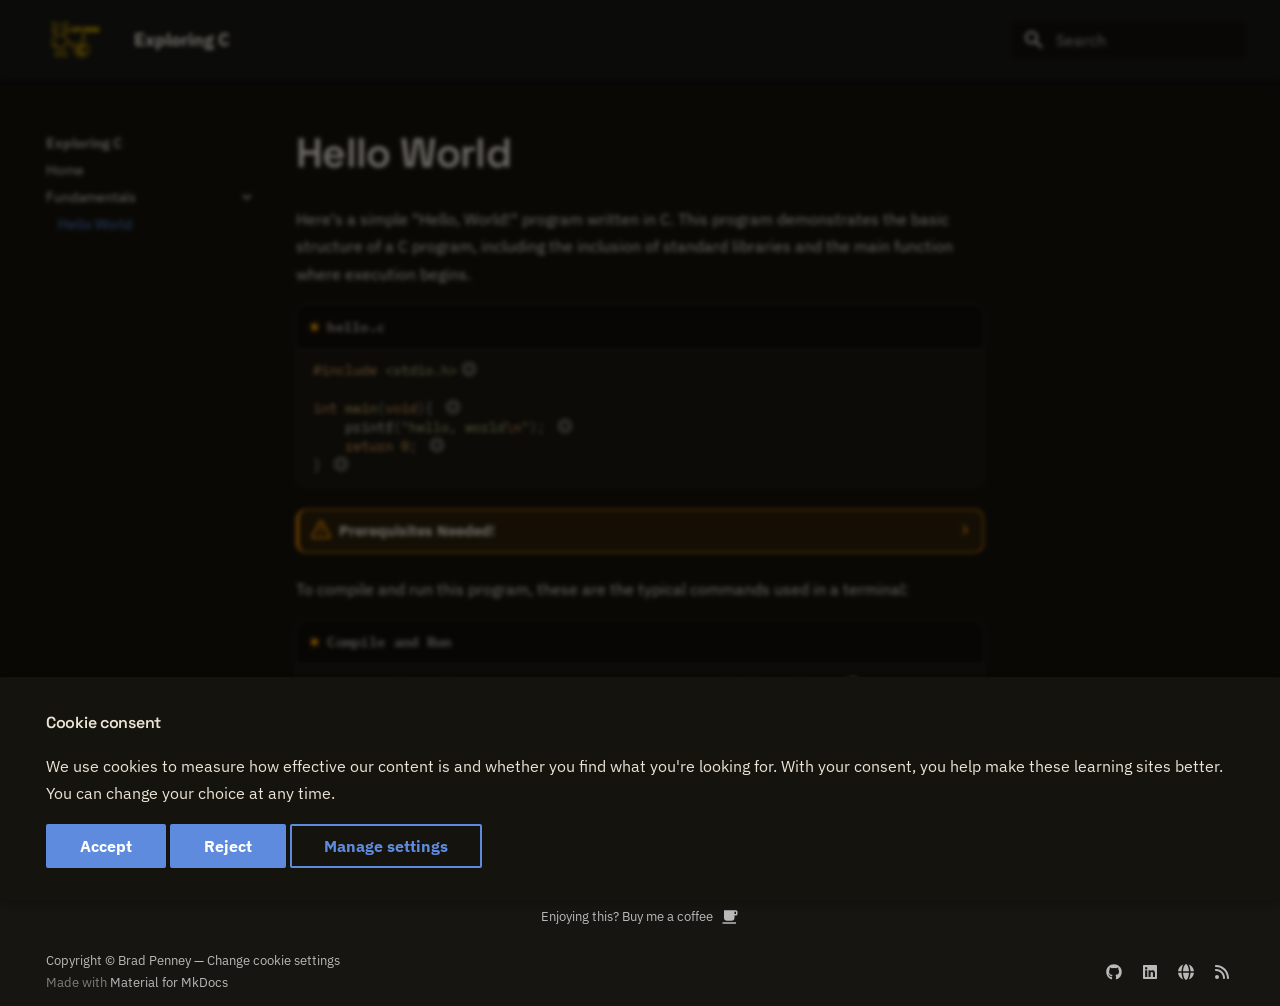
==== hello_world/index.html @ 7b72a8e9 "Deployed 4673bf2 with MkDocs version: 1.6.1" ====
<!doctype html>
<html lang="en" class="no-js">
  <head>
    
      <meta charset="utf-8">
      <meta name="viewport" content="width=device-width,initial-scale=1">
      
        <meta name="description" content="Learn the C programming language from first principles — memory, pointers, and the fundamentals that underpin systems programming.">
      
      
        <meta name="author" content="Brad Penney">
      
      
        <link rel="canonical" href="https://c.bradpenney.io/hello_world/">
      
      
        <link rel="prev" href="..">
      
      
      
        
      
      
        <link rel="alternate" type="application/rss+xml" title="RSS feed" href="../feed_rss_created.xml">
        <link rel="alternate" type="application/rss+xml" title="RSS feed of updated content" href="../feed_rss_updated.xml">
      
      <link rel="icon" href="../images/exploring_c.png">
      <meta name="generator" content="mkdocs-1.6.1, mkdocs-material-9.7.6">
    
    
      
        <title>Hello World - Exploring C</title>
      
    
    
      <link rel="stylesheet" href="../assets/stylesheets/main.484c7ddc.min.css">
      
        
        <link rel="stylesheet" href="../assets/stylesheets/palette.ab4e12ef.min.css">
      
      
  
  
    
      
      
    
  
    
      
      
    
  
    
      
      
    
  
    
      
      
    
  
    
      
      
    
  
    
      
      
    
  
    
      
      
    
  
    
      
      
    
  
    
      
      
    
  
    
      
      
    
  
    
      
      
    
  
    
      
      
    
  
  
  <style>:root{--md-admonition-icon--note:url('data:image/svg+xml;charset=utf-8,%3Csvg%20xmlns%3D%22http%3A//www.w3.org/2000/svg%22%20viewBox%3D%220%200%2016%2016%22%3E%3Cpath%20d%3D%22M1%207.775V2.75C1%201.784%201.784%201%202.75%201h5.025c.464%200%20.91.184%201.238.513l6.25%206.25a1.75%201.75%200%200%201%200%202.474l-5.026%205.026a1.75%201.75%200%200%201-2.474%200l-6.25-6.25A1.75%201.75%200%200%201%201%207.775m1.5%200c0%20.066.026.13.073.177l6.25%206.25a.25.25%200%200%200%20.354%200l5.025-5.025a.25.25%200%200%200%200-.354l-6.25-6.25a.25.25%200%200%200-.177-.073H2.75a.25.25%200%200%200-.25.25ZM6%205a1%201%200%201%201%200%202%201%201%200%200%201%200-2%22/%3E%3C/svg%3E');--md-admonition-icon--abstract:url('data:image/svg+xml;charset=utf-8,%3Csvg%20xmlns%3D%22http%3A//www.w3.org/2000/svg%22%20viewBox%3D%220%200%2016%2016%22%3E%3Cpath%20d%3D%22M2.5%201.75v11.5c0%20.138.112.25.25.25h3.17a.75.75%200%200%201%200%201.5H2.75A1.75%201.75%200%200%201%201%2013.25V1.75C1%20.784%201.784%200%202.75%200h8.5C12.216%200%2013%20.784%2013%201.75v7.736a.75.75%200%200%201-1.5%200V1.75a.25.25%200%200%200-.25-.25h-8.5a.25.25%200%200%200-.25.25m13.274%209.537zl-4.557%204.45a.75.75%200%200%201-1.055-.008l-1.943-1.95a.75.75%200%200%201%201.062-1.058l1.419%201.425%204.026-3.932a.75.75%200%201%201%201.048%201.074M4.75%204h4.5a.75.75%200%200%201%200%201.5h-4.5a.75.75%200%200%201%200-1.5M4%207.75A.75.75%200%200%201%204.75%207h2a.75.75%200%200%201%200%201.5h-2A.75.75%200%200%201%204%207.75%22/%3E%3C/svg%3E');--md-admonition-icon--info:url('data:image/svg+xml;charset=utf-8,%3Csvg%20xmlns%3D%22http%3A//www.w3.org/2000/svg%22%20viewBox%3D%220%200%2016%2016%22%3E%3Cpath%20d%3D%22M0%208a8%208%200%201%201%2016%200A8%208%200%200%201%200%208m8-6.5a6.5%206.5%200%201%200%200%2013%206.5%206.5%200%200%200%200-13M6.5%207.75A.75.75%200%200%201%207.25%207h1a.75.75%200%200%201%20.75.75v2.75h.25a.75.75%200%200%201%200%201.5h-2a.75.75%200%200%201%200-1.5h.25v-2h-.25a.75.75%200%200%201-.75-.75M8%206a1%201%200%201%201%200-2%201%201%200%200%201%200%202%22/%3E%3C/svg%3E');--md-admonition-icon--tip:url('data:image/svg+xml;charset=utf-8,%3Csvg%20xmlns%3D%22http%3A//www.w3.org/2000/svg%22%20viewBox%3D%220%200%2016%2016%22%3E%3Cpath%20d%3D%22M3.499.75a.75.75%200%200%201%201.5%200v.996C5.9%202.903%206.793%203.65%207.662%204.376l.24.202c-.036-.694.055-1.422.426-2.163C9.1.873%2010.794-.045%2012.622.26%2014.408.558%2016%201.94%2016%204.25c0%201.278-.954%202.575-2.44%202.734l.146.508.065.22c.203.701.412%201.455.476%202.226.142%201.707-.4%203.03-1.487%203.898C11.714%2014.671%2010.27%2015%208.75%2015h-6a.75.75%200%200%201%200-1.5h1.376a4.5%204.5%200%200%201-.563-1.191%203.84%203.84%200%200%201-.05-2.063%204.65%204.65%200%200%201-2.025-.293.75.75%200%200%201%20.525-1.406c1.357.507%202.376-.006%202.698-.318l.009-.01a.747.747%200%200%201%201.06%200%20.75.75%200%200%201-.012%201.074c-.912.92-.992%201.835-.768%202.586.221.74.745%201.337%201.196%201.621H8.75c1.343%200%202.398-.296%203.074-.836.635-.507%201.036-1.31.928-2.602-.05-.603-.216-1.224-.422-1.93l-.064-.221c-.12-.407-.246-.84-.353-1.29a2.4%202.4%200%200%201-.507-.441%203.1%203.1%200%200%201-.633-1.248.75.75%200%200%201%201.455-.364c.046.185.144.436.31.627.146.168.353.305.712.305.738%200%201.25-.615%201.25-1.25%200-1.47-.95-2.315-2.123-2.51-1.172-.196-2.227.387-2.706%201.345-.46.92-.27%201.774.019%203.062l.042.19.01.05c.348.443.666.949.94%201.553a.75.75%200%201%201-1.365.62c-.553-1.217-1.32-1.94-2.3-2.768L6.7%205.527c-.814-.68-1.75-1.462-2.692-2.619a3.7%203.7%200%200%200-1.023.88c-.406.495-.663%201.036-.722%201.508.116.122.306.21.591.239.388.038.797-.06%201.032-.19a.75.75%200%200%201%20.728%201.31c-.515.287-1.23.439-1.906.373-.682-.067-1.473-.38-1.879-1.193L.75%205.677V5.5c0-.984.48-1.94%201.077-2.664.46-.559%201.05-1.055%201.673-1.353z%22/%3E%3C/svg%3E');--md-admonition-icon--success:url('data:image/svg+xml;charset=utf-8,%3Csvg%20xmlns%3D%22http%3A//www.w3.org/2000/svg%22%20viewBox%3D%220%200%2016%2016%22%3E%3Cpath%20d%3D%22M13.78%204.22a.75.75%200%200%201%200%201.06l-7.25%207.25a.75.75%200%200%201-1.06%200L2.22%209.28a.75.75%200%200%201%20.018-1.042.75.75%200%200%201%201.042-.018L6%2010.94l6.72-6.72a.75.75%200%200%201%201.06%200%22/%3E%3C/svg%3E');--md-admonition-icon--question:url('data:image/svg+xml;charset=utf-8,%3Csvg%20xmlns%3D%22http%3A//www.w3.org/2000/svg%22%20viewBox%3D%220%200%2016%2016%22%3E%3Cpath%20d%3D%22M0%208a8%208%200%201%201%2016%200A8%208%200%200%201%200%208m8-6.5a6.5%206.5%200%201%200%200%2013%206.5%206.5%200%200%200%200-13M6.92%206.085h.001a.749.749%200%201%201-1.342-.67c.169-.339.436-.701.849-.977C6.845%204.16%207.369%204%208%204a2.76%202.76%200%200%201%201.637.525c.503.377.863.965.863%201.725%200%20.448-.115.83-.329%201.15-.205.307-.47.513-.692.662-.109.072-.22.138-.313.195l-.006.004a6%206%200%200%200-.26.16%201%201%200%200%200-.276.245.75.75%200%200%201-1.248-.832c.184-.264.42-.489.692-.661q.154-.1.313-.195l.007-.004c.1-.061.182-.11.258-.161a1%201%200%200%200%20.277-.245C8.96%206.514%209%206.427%209%206.25a.61.61%200%200%200-.262-.525A1.27%201.27%200%200%200%208%205.5c-.369%200-.595.09-.74.187a1%201%200%200%200-.34.398M9%2011a1%201%200%201%201-2%200%201%201%200%200%201%202%200%22/%3E%3C/svg%3E');--md-admonition-icon--warning:url('data:image/svg+xml;charset=utf-8,%3Csvg%20xmlns%3D%22http%3A//www.w3.org/2000/svg%22%20viewBox%3D%220%200%2016%2016%22%3E%3Cpath%20d%3D%22M6.457%201.047c.659-1.234%202.427-1.234%203.086%200l6.082%2011.378A1.75%201.75%200%200%201%2014.082%2015H1.918a1.75%201.75%200%200%201-1.543-2.575Zm1.763.707a.25.25%200%200%200-.44%200L1.698%2013.132a.25.25%200%200%200%20.22.368h12.164a.25.25%200%200%200%20.22-.368Zm.53%203.996v2.5a.75.75%200%200%201-1.5%200v-2.5a.75.75%200%200%201%201.5%200M9%2011a1%201%200%201%201-2%200%201%201%200%200%201%202%200%22/%3E%3C/svg%3E');--md-admonition-icon--failure:url('data:image/svg+xml;charset=utf-8,%3Csvg%20xmlns%3D%22http%3A//www.w3.org/2000/svg%22%20viewBox%3D%220%200%2016%2016%22%3E%3Cpath%20d%3D%22M2.344%202.343za8%208%200%200%201%2011.314%2011.314A8.002%208.002%200%200%201%20.234%2010.089a8%208%200%200%201%202.11-7.746m1.06%2010.253a6.5%206.5%200%201%200%209.108-9.275%206.5%206.5%200%200%200-9.108%209.275M6.03%204.97%208%206.94l1.97-1.97a.749.749%200%200%201%201.275.326.75.75%200%200%201-.215.734L9.06%208l1.97%201.97a.749.749%200%200%201-.326%201.275.75.75%200%200%201-.734-.215L8%209.06l-1.97%201.97a.749.749%200%200%201-1.275-.326.75.75%200%200%201%20.215-.734L6.94%208%204.97%206.03a.75.75%200%200%201%20.018-1.042.75.75%200%200%201%201.042-.018%22/%3E%3C/svg%3E');--md-admonition-icon--danger:url('data:image/svg+xml;charset=utf-8,%3Csvg%20xmlns%3D%22http%3A//www.w3.org/2000/svg%22%20viewBox%3D%220%200%2016%2016%22%3E%3Cpath%20d%3D%22M9.504.43a1.516%201.516%200%200%201%202.437%201.713L10.415%205.5h2.123c1.57%200%202.346%201.909%201.22%203.004l-7.34%207.142a1.25%201.25%200%200%201-.871.354h-.302a1.25%201.25%200%200%201-1.157-1.723L5.633%2010.5H3.462c-1.57%200-2.346-1.909-1.22-3.004zm1.047%201.074L3.286%208.571A.25.25%200%200%200%203.462%209H6.75a.75.75%200%200%201%20.694%201.034l-1.713%204.188%206.982-6.793A.25.25%200%200%200%2012.538%207H9.25a.75.75%200%200%201-.683-1.06l2.008-4.418.003-.006-.004-.009-.006-.006-.008-.001q-.005%200-.009.004%22/%3E%3C/svg%3E');--md-admonition-icon--bug:url('data:image/svg+xml;charset=utf-8,%3Csvg%20xmlns%3D%22http%3A//www.w3.org/2000/svg%22%20viewBox%3D%220%200%2016%2016%22%3E%3Cpath%20d%3D%22M4.72.22a.75.75%200%200%201%201.06%200l1%20.999a3.5%203.5%200%200%201%202.441%200l.999-1a.748.748%200%200%201%201.265.332.75.75%200%200%201-.205.729l-.775.776c.616.63.995%201.493.995%202.444v.327q0%20.15-.025.292c.408.14.764.392%201.029.722l1.968-.787a.75.75%200%200%201%20.556%201.392L13%207.258V9h2.25a.75.75%200%200%201%200%201.5H13v.5q-.002.615-.141%201.186l2.17.868a.75.75%200%200%201-.557%201.392l-2.184-.873A5%205%200%200%201%208%2016a5%205%200%200%201-4.288-2.427l-2.183.873a.75.75%200%200%201-.558-1.392l2.17-.868A5%205%200%200%201%203%2011v-.5H.75a.75.75%200%200%201%200-1.5H3V7.258L.971%206.446a.75.75%200%200%201%20.558-1.392l1.967.787c.265-.33.62-.583%201.03-.722a1.7%201.7%200%200%201-.026-.292V4.5c0-.951.38-1.814.995-2.444L4.72%201.28a.75.75%200%200%201%200-1.06m.53%206.28a.75.75%200%200%200-.75.75V11a3.5%203.5%200%201%200%207%200V7.25a.75.75%200%200%200-.75-.75ZM6.173%205h3.654A.17.17%200%200%200%2010%204.827V4.5a2%202%200%201%200-4%200v.327c0%20.096.077.173.173.173%22/%3E%3C/svg%3E');--md-admonition-icon--example:url('data:image/svg+xml;charset=utf-8,%3Csvg%20xmlns%3D%22http%3A//www.w3.org/2000/svg%22%20viewBox%3D%220%200%2016%2016%22%3E%3Cpath%20d%3D%22M5%205.782V2.5h-.25a.75.75%200%200%201%200-1.5h6.5a.75.75%200%200%201%200%201.5H11v3.282l3.666%205.76C15.619%2013.04%2014.543%2015%2012.767%2015H3.233c-1.776%200-2.852-1.96-1.899-3.458Zm-2.4%206.565a.75.75%200%200%200%20.633%201.153h9.534a.75.75%200%200%200%20.633-1.153L12.225%2010.5h-8.45ZM9.5%202.5h-3V6c0%20.143-.04.283-.117.403L4.73%209h6.54L9.617%206.403A.75.75%200%200%201%209.5%206Z%22/%3E%3C/svg%3E');--md-admonition-icon--quote:url('data:image/svg+xml;charset=utf-8,%3Csvg%20xmlns%3D%22http%3A//www.w3.org/2000/svg%22%20viewBox%3D%220%200%2016%2016%22%3E%3Cpath%20d%3D%22M1.75%202.5h10.5a.75.75%200%200%201%200%201.5H1.75a.75.75%200%200%201%200-1.5m4%205h8.5a.75.75%200%200%201%200%201.5h-8.5a.75.75%200%200%201%200-1.5m0%205h8.5a.75.75%200%200%201%200%201.5h-8.5a.75.75%200%200%201%200-1.5M2.5%207.75v6a.75.75%200%200%201-1.5%200v-6a.75.75%200%200%201%201.5%200%22/%3E%3C/svg%3E');}</style>



    
    
      
    
    
      
        
        
        <link rel="preconnect" href="https://fonts.gstatic.com" crossorigin>
        <link rel="stylesheet" href="https://fonts.googleapis.com/css?family=IBM+Plex+Sans:300,300i,400,400i,700,700i%7CIBM+Plex+Mono:400,400i,700,700i&display=fallback">
        <style>:root{--md-text-font:"IBM Plex Sans";--md-code-font:"IBM Plex Mono"}</style>
      
    
    
      <link rel="stylesheet" href="../stylesheets/extra.css">
    
    <script>__md_scope=new URL("..",location),__md_hash=e=>[...e].reduce(((e,_)=>(e<<5)-e+_.charCodeAt(0)),0),__md_get=(e,_=localStorage,t=__md_scope)=>JSON.parse(_.getItem(t.pathname+"."+e)),__md_set=(e,_,t=localStorage,a=__md_scope)=>{try{t.setItem(a.pathname+"."+e,JSON.stringify(_))}catch(e){}}</script>
    
      
  


  
  

<script id="__analytics">function __md_analytics(){function e(){dataLayer.push(arguments)}window.dataLayer=window.dataLayer||[],e("js",new Date),e("config","G-V01MJ4R3SQ"),document.addEventListener("DOMContentLoaded",(function(){document.forms.search&&document.forms.search.query.addEventListener("blur",(function(){this.value&&e("event","search",{search_term:this.value})}));document$.subscribe((function(){var t=document.forms.feedback;if(void 0!==t)for(var a of t.querySelectorAll("[type=submit]"))a.addEventListener("click",(function(a){a.preventDefault();var n=document.location.pathname,d=this.getAttribute("data-md-value");e("event","feedback",{page:n,data:d}),t.firstElementChild.disabled=!0;var r=t.querySelector(".md-feedback__note [data-md-value='"+d+"']");r&&(r.hidden=!1)})),t.hidden=!1})),location$.subscribe((function(t){e("config","G-V01MJ4R3SQ",{page_path:t.pathname})}))}));var t=document.createElement("script");t.async=!0,t.src="https://www.googletagmanager.com/gtag/js?id=G-V01MJ4R3SQ",document.getElementById("__analytics").insertAdjacentElement("afterEnd",t)}</script>
  
    <script>if("undefined"!=typeof __md_analytics){var consent=__md_get("__consent");consent&&consent.analytics&&__md_analytics()}</script>
  

    
    
  
<meta property="og:type" content="website" />
<meta property="og:title" content="Hello World - Exploring C" />
<meta property="og:description" content="Learn the C programming language from first principles — memory, pointers, and the fundamentals that underpin systems programming." />
<meta property="og:image" content="https://c.bradpenney.io/assets/images/social/hello_world.png" />
<meta property="og:image:type" content="image/png" />
<meta property="og:image:width" content="1200" />
<meta property="og:image:height" content="630" />
<meta property="og:url" content="https://c.bradpenney.io/hello_world/" />
<meta property="twitter:card" content="summary_large_image" />
<meta property="twitter:title" content="Hello World - Exploring C" />
<meta property="twitter:description" content="Learn the C programming language from first principles — memory, pointers, and the fundamentals that underpin systems programming." />
<meta property="twitter:image" content="https://c.bradpenney.io/assets/images/social/hello_world.png" />
</head>
  
  
    
    
    
    
    
    <body dir="ltr" data-md-color-scheme="slate" data-md-color-primary="black" data-md-color-accent="amber">
  
    
    <input class="md-toggle" data-md-toggle="drawer" type="checkbox" id="__drawer" autocomplete="off">
    <input class="md-toggle" data-md-toggle="search" type="checkbox" id="__search" autocomplete="off">
    <label class="md-overlay" for="__drawer"></label>
    <div data-md-component="skip">
      
        
        <a href="#hello-world" class="md-skip">
          Skip to content
        </a>
      
    </div>
    <div data-md-component="announce">
      
    </div>
    
    
      

  

<header class="md-header md-header--shadow" data-md-component="header">
  <nav class="md-header__inner md-grid" aria-label="Header">
    <a href=".." title="Exploring C" class="md-header__button md-logo" aria-label="Exploring C" data-md-component="logo">
      
  <img src="../images/exploring_c.png" alt="logo">

    </a>
    <label class="md-header__button md-icon" for="__drawer">
      
      <svg xmlns="http://www.w3.org/2000/svg" viewBox="0 0 24 24"><path d="M3 6h18v2H3zm0 5h18v2H3zm0 5h18v2H3z"/></svg>
    </label>
    <div class="md-header__title" data-md-component="header-title">
      <div class="md-header__ellipsis">
        <div class="md-header__topic">
          <span class="md-ellipsis">
            Exploring C
          </span>
        </div>
        <div class="md-header__topic" data-md-component="header-topic">
          <span class="md-ellipsis">
            
              Hello World
            
          </span>
        </div>
      </div>
    </div>
    
      
    
    
    
    
      
      
        <label class="md-header__button md-icon" for="__search">
          
          <svg xmlns="http://www.w3.org/2000/svg" viewBox="0 0 24 24"><path d="M9.5 3A6.5 6.5 0 0 1 16 9.5c0 1.61-.59 3.09-1.56 4.23l.27.27h.79l5 5-1.5 1.5-5-5v-.79l-.27-.27A6.52 6.52 0 0 1 9.5 16 6.5 6.5 0 0 1 3 9.5 6.5 6.5 0 0 1 9.5 3m0 2C7 5 5 7 5 9.5S7 14 9.5 14 14 12 14 9.5 12 5 9.5 5"/></svg>
        </label>
        <div class="md-search" data-md-component="search" role="dialog">
  <label class="md-search__overlay" for="__search"></label>
  <div class="md-search__inner" role="search">
    <form class="md-search__form" name="search">
      <input type="text" class="md-search__input" name="query" aria-label="Search" placeholder="Search" autocapitalize="off" autocorrect="off" autocomplete="off" spellcheck="false" data-md-component="search-query" required>
      <label class="md-search__icon md-icon" for="__search">
        
        <svg xmlns="http://www.w3.org/2000/svg" viewBox="0 0 24 24"><path d="M9.5 3A6.5 6.5 0 0 1 16 9.5c0 1.61-.59 3.09-1.56 4.23l.27.27h.79l5 5-1.5 1.5-5-5v-.79l-.27-.27A6.52 6.52 0 0 1 9.5 16 6.5 6.5 0 0 1 3 9.5 6.5 6.5 0 0 1 9.5 3m0 2C7 5 5 7 5 9.5S7 14 9.5 14 14 12 14 9.5 12 5 9.5 5"/></svg>
        
        <svg xmlns="http://www.w3.org/2000/svg" viewBox="0 0 24 24"><path d="M20 11v2H8l5.5 5.5-1.42 1.42L4.16 12l7.92-7.92L13.5 5.5 8 11z"/></svg>
      </label>
      <nav class="md-search__options" aria-label="Search">
        
        <button type="reset" class="md-search__icon md-icon" title="Clear" aria-label="Clear" tabindex="-1">
          
          <svg xmlns="http://www.w3.org/2000/svg" viewBox="0 0 24 24"><path d="M19 6.41 17.59 5 12 10.59 6.41 5 5 6.41 10.59 12 5 17.59 6.41 19 12 13.41 17.59 19 19 17.59 13.41 12z"/></svg>
        </button>
      </nav>
      
    </form>
    <div class="md-search__output">
      <div class="md-search__scrollwrap" tabindex="0" data-md-scrollfix>
        <div class="md-search-result" data-md-component="search-result">
          <div class="md-search-result__meta">
            Initializing search
          </div>
          <ol class="md-search-result__list" role="presentation"></ol>
        </div>
      </div>
    </div>
  </div>
</div>
      
    
    
  </nav>
  
</header>
    
    <div class="md-container" data-md-component="container">
      
      
        
          
        
      
      <main class="md-main" data-md-component="main">
        <div class="md-main__inner md-grid">
          
            
              
              <div class="md-sidebar md-sidebar--primary" data-md-component="sidebar" data-md-type="navigation" >
                <div class="md-sidebar__scrollwrap">
                  <div class="md-sidebar__inner">
                    



<nav class="md-nav md-nav--primary" aria-label="Navigation" data-md-level="0">
  <label class="md-nav__title" for="__drawer">
    <a href=".." title="Exploring C" class="md-nav__button md-logo" aria-label="Exploring C" data-md-component="logo">
      
  <img src="../images/exploring_c.png" alt="logo">

    </a>
    Exploring C
  </label>
  
  <ul class="md-nav__list" data-md-scrollfix>
    
      
      
  
  
  
  
    <li class="md-nav__item">
      <a href=".." class="md-nav__link">
        
  
  
  <span class="md-ellipsis">
    
  
    Home
  

    
  </span>
  
  

      </a>
    </li>
  

    
      
      
  
  
    
  
  
  
    
    
    
    
    
    <li class="md-nav__item md-nav__item--active md-nav__item--nested">
      
        
        
        <input class="md-nav__toggle md-toggle " type="checkbox" id="__nav_2" checked>
        
          
          <label class="md-nav__link" for="__nav_2" id="__nav_2_label" tabindex="0">
            
  
  
  <span class="md-ellipsis">
    
  
    Fundamentals
  

    
  </span>
  
  

            <span class="md-nav__icon md-icon"></span>
          </label>
        
        <nav class="md-nav" data-md-level="1" aria-labelledby="__nav_2_label" aria-expanded="true">
          <label class="md-nav__title" for="__nav_2">
            <span class="md-nav__icon md-icon"></span>
            
  
    Fundamentals
  

          </label>
          <ul class="md-nav__list" data-md-scrollfix>
            
              
                
  
  
    
  
  
  
    <li class="md-nav__item md-nav__item--active">
      
      <input class="md-nav__toggle md-toggle" type="checkbox" id="__toc">
      
      
        
      
      
      <a href="./" class="md-nav__link md-nav__link--active">
        
  
  
  <span class="md-ellipsis">
    
  
    Hello World
  

    
  </span>
  
  

      </a>
      
    </li>
  

              
            
          </ul>
        </nav>
      
    </li>
  

    
  </ul>
</nav>
                  </div>
                </div>
              </div>
            
            
              
              <div class="md-sidebar md-sidebar--secondary" data-md-component="sidebar" data-md-type="toc" >
                <div class="md-sidebar__scrollwrap">
                  <div class="md-sidebar__inner">
                    

<nav class="md-nav md-nav--secondary" aria-label="Table of contents">
  
  
  
    
  
  
</nav>
                  </div>
                </div>
              </div>
            
          
          
            <div class="md-content" data-md-component="content">
              
              <article class="md-content__inner md-typeset">
                
                  



<h1 id="hello-world">Hello World<a class="headerlink" href="#hello-world" title="Link to this section">🔗</a></h1>
<p>Here's a simple "Hello, World!" program written in C. This program demonstrates the basic structure
of a C program, including the inclusion of standard libraries and the main function where execution
begins.</p>
<div class="language-c highlight"><span class="filename">hello.c</span><pre><span></span><code><span id="__span-0-1"><a id="__codelineno-0-1" name="__codelineno-0-1" href="#__codelineno-0-1"></a><span class="cp">#include</span><span class="w"> </span><span class="cpf">&lt;stdio.h&gt;</span><span class="c1"> // (1)!</span>
</span><span id="__span-0-2"><a id="__codelineno-0-2" name="__codelineno-0-2" href="#__codelineno-0-2"></a>
</span><span id="__span-0-3"><a id="__codelineno-0-3" name="__codelineno-0-3" href="#__codelineno-0-3"></a><span class="kt">int</span><span class="w"> </span><span class="nf">main</span><span class="p">(</span><span class="kt">void</span><span class="p">){</span><span class="w"> </span><span class="c1">// (2)!</span>
</span><span id="__span-0-4"><a id="__codelineno-0-4" name="__codelineno-0-4" href="#__codelineno-0-4"></a><span class="w">    </span><span class="n">printf</span><span class="p">(</span><span class="s">&quot;hello, world</span><span class="se">\n</span><span class="s">&quot;</span><span class="p">);</span><span class="w"> </span><span class="c1">// (3)!</span>
</span><span id="__span-0-5"><a id="__codelineno-0-5" name="__codelineno-0-5" href="#__codelineno-0-5"></a><span class="w">    </span><span class="k">return</span><span class="w"> </span><span class="mi">0</span><span class="p">;</span><span class="w"> </span><span class="c1">// (4)!</span>
</span><span id="__span-0-6"><a id="__codelineno-0-6" name="__codelineno-0-6" href="#__codelineno-0-6"></a><span class="p">}</span><span class="w"> </span><span class="c1">// (5)!</span>
</span></code></pre></div>
<ol>
<li>Include the Standard Input Output library, which is necessary for using the <code>printf</code> function to print text to the console.</li>
<li>The <code>main</code> function is the entry point of any C program. The <code>void</code> indicates that this function does not take any arguments.</li>
<li>The <code>printf</code> function is used to print the string "hello, world" followed by a newline character (<code>\n</code>) to the console.</li>
<li>Indicates that the program has executed successfully.</li>
<li>Marks the end of the <code>main</code> function.</li>
</ol>
<details class="warning">
<summary>Prerequisites Needed!</summary>
<p>To compile and run C programs, you need to have a C compiler installed on your system. Common
compilers include <code>gcc</code> (GNU Compiler Collection) and <code>clang</code>. Make sure you have one of these
installed before proceeding.</p>
</details>
<p>To compile and run this program, these are the typical commands used in a terminal:</p>
<div class="language-bash highlight"><span class="filename">Compile and Run</span><pre><span></span><code><span id="__span-1-1"><a id="__codelineno-1-1" name="__codelineno-1-1" href="#__codelineno-1-1"></a>gcc<span class="w"> </span>-std<span class="o">=</span>c23<span class="w"> </span>-Wall<span class="w"> </span>-Wextra<span class="w"> </span>-pedantic<span class="w"> </span>-o<span class="w"> </span>../programs/hello<span class="w"> </span>hello.c<span class="w"> </span><span class="c1"># (1)!</span>
</span><span id="__span-1-2"><a id="__codelineno-1-2" name="__codelineno-1-2" href="#__codelineno-1-2"></a>./../programs/hello<span class="w"> </span><span class="c1"># (2)!</span>
</span></code></pre></div>
<ol>
<li>Compiles the <code>hello.c</code> file with the C23 standard.<ul>
<li><code>-std=c23</code> Enforces the 2023 C standard (current stable version).</li>
<li><code>-Wall</code> Enables common warnings.</li>
<li><code>-Wextra</code> Enables additional, useful warnings that <code>-Wall</code> doesn’t cover.</li>
<li><code>-pedantic</code> Ensures strict ISO C compliance. Helps you avoid compiler extensions sneaking in.</li>
<li><code>-o ../programs/hello</code> → Names the output file hello instead of the default a.out.</li>
<li><code>hello.c</code> → Your source file.</li>
</ul>
</li>
<li>Runs the compiled program.</li>
</ol>
<p>When you run the program, you should see the following output in your terminal:</p>
<div class="language-bash highlight"><span class="filename">Output</span><pre><span></span><code><span id="__span-2-1"><a id="__codelineno-2-1" name="__codelineno-2-1" href="#__codelineno-2-1"></a>hello,<span class="w"> </span>world
</span></code></pre></div>









  




                
              </article>
            </div>
          
          
  <script>var tabs=__md_get("__tabs");if(Array.isArray(tabs))e:for(var set of document.querySelectorAll(".tabbed-set")){var labels=set.querySelector(".tabbed-labels");for(var tab of tabs)for(var label of labels.getElementsByTagName("label"))if(label.innerText.trim()===tab){var input=document.getElementById(label.htmlFor);input.checked=!0;continue e}}</script>

<script>var target=document.getElementById(location.hash.slice(1));target&&target.name&&(target.checked=target.name.startsWith("__tabbed_"))</script>
        </div>
        
      </main>
      
        <footer class="md-footer">
  
  <div class="md-footer-meta md-typeset">
    <div class="md-footer-coffee">
      <a
        href="https://buymeacoffee.com/brad.penney"
        target="_blank"
        rel="noopener"
        class="md-footer-coffee__link"
      >
        <span>Enjoying this? Buy me a coffee</span>
        <svg xmlns="http://www.w3.org/2000/svg" viewBox="0 0 24 24"><path d="M2 21h18v-2H2M20 8h-2V5h2m0-2H4v10a4 4 0 0 0 4 4h6a4 4 0 0 0 4-4v-3h2a2 2 0 0 0 2-2V5a2 2 0 0 0-2-2"/></svg>
      </a>
    </div>
    <div class="md-footer-meta__inner md-grid">
      <div class="md-copyright">
  
    <div class="md-copyright__highlight">
      Copyright &copy; Brad Penney — <a href="#__consent">Change cookie settings</a>
    </div>
  
  
    Made with
    <a href="https://squidfunk.github.io/mkdocs-material/" target="_blank" rel="noopener">
      Material for MkDocs
    </a>
  
</div>
      
        
<div class="md-social">
  
    
    
    
    
      
      
    
    <a href="https://github.com/bradpenney" target="_blank" rel="noopener" title="github.com" class="md-social__link">
      <svg xmlns="http://www.w3.org/2000/svg" viewBox="0 0 512 512"><!--! Font Awesome Free 7.1.0 by @fontawesome - https://fontawesome.com License - https://fontawesome.com/license/free (Icons: CC BY 4.0, Fonts: SIL OFL 1.1, Code: MIT License) Copyright 2025 Fonticons, Inc.--><path d="M173.9 397.4c0 2-2.3 3.6-5.2 3.6-3.3.3-5.6-1.3-5.6-3.6 0-2 2.3-3.6 5.2-3.6 3-.3 5.6 1.3 5.6 3.6m-31.1-4.5c-.7 2 1.3 4.3 4.3 4.9 2.6 1 5.6 0 6.2-2s-1.3-4.3-4.3-5.2c-2.6-.7-5.5.3-6.2 2.3m44.2-1.7c-2.9.7-4.9 2.6-4.6 4.9.3 2 2.9 3.3 5.9 2.6 2.9-.7 4.9-2.6 4.6-4.6-.3-1.9-3-3.2-5.9-2.9M252.8 8C114.1 8 8 113.3 8 252c0 110.9 69.8 205.8 169.5 239.2 12.8 2.3 17.3-5.6 17.3-12.1 0-6.2-.3-40.4-.3-61.4 0 0-70 15-84.7-29.8 0 0-11.4-29.1-27.8-36.6 0 0-22.9-15.7 1.6-15.4 0 0 24.9 2 38.6 25.8 21.9 38.6 58.6 27.5 72.9 20.9 2.3-16 8.8-27.1 16-33.7-55.9-6.2-112.3-14.3-112.3-110.5 0-27.5 7.6-41.3 23.6-58.9-2.6-6.5-11.1-33.3 2.6-67.9 20.9-6.5 69 27 69 27 20-5.6 41.5-8.5 62.8-8.5s42.8 2.9 62.8 8.5c0 0 48.1-33.6 69-27 13.7 34.7 5.2 61.4 2.6 67.9 16 17.7 25.8 31.5 25.8 58.9 0 96.5-58.9 104.2-114.8 110.5 9.2 7.9 17 22.9 17 46.4 0 33.7-.3 75.4-.3 83.6 0 6.5 4.6 14.4 17.3 12.1C436.2 457.8 504 362.9 504 252 504 113.3 391.5 8 252.8 8M105.2 352.9c-1.3 1-1 3.3.7 5.2 1.6 1.6 3.9 2.3 5.2 1 1.3-1 1-3.3-.7-5.2-1.6-1.6-3.9-2.3-5.2-1m-10.8-8.1c-.7 1.3.3 2.9 2.3 3.9 1.6 1 3.6.7 4.3-.7.7-1.3-.3-2.9-2.3-3.9-2-.6-3.6-.3-4.3.7m32.4 35.6c-1.6 1.3-1 4.3 1.3 6.2 2.3 2.3 5.2 2.6 6.5 1 1.3-1.3.7-4.3-1.3-6.2-2.2-2.3-5.2-2.6-6.5-1m-11.4-14.7c-1.6 1-1.6 3.6 0 5.9s4.3 3.3 5.6 2.3c1.6-1.3 1.6-3.9 0-6.2-1.4-2.3-4-3.3-5.6-2"/></svg>
    </a>
  
    
    
    
    
      
      
    
    <a href="https://linkedin.com/in/bradpenney" target="_blank" rel="noopener" title="linkedin.com" class="md-social__link">
      <svg xmlns="http://www.w3.org/2000/svg" viewBox="0 0 448 512"><!--! Font Awesome Free 7.1.0 by @fontawesome - https://fontawesome.com License - https://fontawesome.com/license/free (Icons: CC BY 4.0, Fonts: SIL OFL 1.1, Code: MIT License) Copyright 2025 Fonticons, Inc.--><path d="M416 32H31.9C14.3 32 0 46.5 0 64.3v383.4C0 465.5 14.3 480 31.9 480H416c17.6 0 32-14.5 32-32.3V64.3c0-17.8-14.4-32.3-32-32.3M135.4 416H69V202.2h66.5V416zM102.2 96a38.5 38.5 0 1 1 0 77 38.5 38.5 0 1 1 0-77m282.1 320h-66.4V312c0-24.8-.5-56.7-34.5-56.7-34.6 0-39.9 27-39.9 54.9V416h-66.4V202.2h63.7v29.2h.9c8.9-16.8 30.6-34.5 62.9-34.5 67.2 0 79.7 44.3 79.7 101.9z"/></svg>
    </a>
  
    
    
    
    
      
      
    
    <a href="https://bradpenney.io" target="_blank" rel="noopener" title="bradpenney.io" class="md-social__link">
      <svg xmlns="http://www.w3.org/2000/svg" viewBox="0 0 512 512"><!--! Font Awesome Free 7.1.0 by @fontawesome - https://fontawesome.com License - https://fontawesome.com/license/free (Icons: CC BY 4.0, Fonts: SIL OFL 1.1, Code: MIT License) Copyright 2025 Fonticons, Inc.--><path d="M351.9 280H161c2.9 64.5 17.2 123.9 37.5 167.4 11.4 24.5 23.7 41.8 35.1 52.4 11.2 10.5 18.9 12.2 22.9 12.2s11.7-1.7 22.9-12.2c11.4-10.6 23.7-28 35.1-52.4 20.3-43.5 34.6-102.9 37.5-167.4zm-191-48h190.9c-2.8-64.5-17.1-123.9-37.4-167.4-11.4-24.4-23.7-41.8-35.1-52.4C268.1 1.7 260.4 0 256.4 0s-11.7 1.7-22.9 12.2c-11.4 10.6-23.7 28-35.1 52.4-20.3 43.5-34.6 102.9-37.5 167.4m-48 0c3.5-85.6 25.6-165.1 57.9-217.3C78.7 47.3 10.9 131.2 1.5 232zM1.5 280c9.4 100.8 77.2 184.7 169.3 217.3-32.3-52.2-54.4-131.7-57.9-217.3zm398.4 0c-3.5 85.6-25.6 165.1-57.9 217.3 92.1-32.7 159.9-116.5 169.3-217.3zm111.4-48C501.9 131.2 434.1 47.3 342 14.7c32.3 52.2 54.4 131.7 57.9 217.3z"/></svg>
    </a>
  
    
    
    
    
      
      
    
    <a href="https://c.bradpenney.io/feed_rss_created.xml" target="_blank" rel="noopener" title="c.bradpenney.io" class="md-social__link">
      <svg xmlns="http://www.w3.org/2000/svg" viewBox="0 0 448 512"><!--! Font Awesome Free 7.1.0 by @fontawesome - https://fontawesome.com License - https://fontawesome.com/license/free (Icons: CC BY 4.0, Fonts: SIL OFL 1.1, Code: MIT License) Copyright 2025 Fonticons, Inc.--><path d="M0 64c0-17.7 14.3-32 32-32 229.8 0 416 186.2 416 416 0 17.7-14.3 32-32 32s-32-14.3-32-32C384 253.6 226.4 96 32 96 14.3 96 0 81.7 0 64m0 352a64 64 0 1 1 128 0 64 64 0 1 1-128 0m32-256c159.1 0 288 128.9 288 288 0 17.7-14.3 32-32 32s-32-14.3-32-32c0-123.7-100.3-224-224-224-17.7 0-32-14.3-32-32s14.3-32 32-32"/></svg>
    </a>
  
</div>
      
    </div>
  </div>
</footer>
      
    </div>
    <div class="md-dialog" data-md-component="dialog">
      <div class="md-dialog__inner md-typeset"></div>
    </div>
    
    
      <div class="md-consent" data-md-component="consent" id="__consent" hidden>
        <div class="md-consent__overlay"></div>
        <aside class="md-consent__inner">
          <form class="md-consent__form md-grid md-typeset" name="consent">
            



<h4>Cookie consent</h4>
<p>We use cookies to measure how effective our content is and whether you find what you're looking for. With your consent, you help make these learning sites better. You can change your choice at any time.</p>
<input class="md-toggle" type="checkbox" id="__settings" >
<div class="md-consent__settings">
  <ul class="task-list">
    
    
    
      
    
    
      
        
  
  
    
    
  
  <li class="task-list-item">
    <label class="task-list-control">
      <input type="checkbox" name="analytics" >
      <span class="task-list-indicator"></span>
      Google Analytics
    </label>
  </li>

      
    
  </ul>
</div>
<div class="md-consent__controls">
  
    
      <button class="md-button md-button--primary">Accept</button>
    
    
    
  
    
    
      <button type="reset" class="md-button md-button--primary">Reject</button>
    
    
  
    
    
    
      <label class="md-button" for="__settings">Manage settings</label>
    
  
</div>
          </form>
        </aside>
      </div>
      <script>var consent=__md_get("__consent");if(consent)for(var input of document.forms.consent.elements)input.name&&(input.checked=consent[input.name]||!1);else"file:"!==location.protocol&&setTimeout((function(){document.querySelector("[data-md-component=consent]").hidden=!1}),250);var form=document.forms.consent;for(var action of["submit","reset"])form.addEventListener(action,(function(e){if(e.preventDefault(),"reset"===e.type)for(var n of document.forms.consent.elements)n.name&&(n.checked=!1);__md_set("__consent",Object.fromEntries(Array.from(new FormData(form).keys()).map((function(e){return[e,!0]})))),location.hash="",location.reload()}))</script>
    
    
      
      
      <script id="__config" type="application/json">{"annotate": null, "base": "..", "features": ["content.code.annotate", "content.tabs.link", "content.code.highlight", "content.tooltips", "content.code.mermaid"], "search": "../assets/javascripts/workers/search.2c215733.min.js", "tags": null, "translations": {"clipboard.copied": "Copied to clipboard", "clipboard.copy": "Copy to clipboard", "search.result.more.one": "1 more on this page", "search.result.more.other": "# more on this page", "search.result.none": "No matching documents", "search.result.one": "1 matching document", "search.result.other": "# matching documents", "search.result.placeholder": "Type to start searching", "search.result.term.missing": "Missing", "select.version": "Select version"}, "version": null}</script>
    
    
      <script src="../assets/javascripts/bundle.79ae519e.min.js"></script>
      
    
  </body>
</html>
---- assets/stylesheets/main.484c7ddc.min.css ----
@charset "UTF-8";html{-webkit-text-size-adjust:none;-moz-text-size-adjust:none;text-size-adjust:none;box-sizing:border-box}*,:after,:before{box-sizing:inherit}@media (prefers-reduced-motion){*,:after,:before{transition:none!important}}body{margin:0}a,button,input,label{-webkit-tap-highlight-color:transparent}a{color:inherit;text-decoration:none}hr{border:0;box-sizing:initial;display:block;height:.05rem;overflow:visible;padding:0}small{font-size:80%}sub,sup{line-height:1em}img{border-style:none}table{border-collapse:initial;border-spacing:0}td,th{font-weight:400;vertical-align:top}button{background:#0000;border:0;font-family:inherit;font-size:inherit;margin:0;padding:0}input{border:0;outline:none}:root{--md-primary-fg-color:#4051b5;--md-primary-fg-color--light:#5d6cc0;--md-primary-fg-color--dark:#303fa1;--md-primary-bg-color:#fff;--md-primary-bg-color--light:#ffffffb3;--md-accent-fg-color:#526cfe;--md-accent-fg-color--transparent:#526cfe1a;--md-accent-bg-color:#fff;--md-accent-bg-color--light:#ffffffb3}[data-md-color-scheme=default]{color-scheme:light}[data-md-color-scheme=default] img[src$="#gh-dark-mode-only"],[data-md-color-scheme=default] img[src$="#only-dark"]{display:none}:root,[data-md-color-scheme=default]{--md-hue:225deg;--md-default-fg-color:#000000de;--md-default-fg-color--light:#0000008a;--md-default-fg-color--lighter:#00000052;--md-default-fg-color--lightest:#00000012;--md-default-bg-color:#fff;--md-default-bg-color--light:#ffffffb3;--md-default-bg-color--lighter:#ffffff4d;--md-default-bg-color--lightest:#ffffff1f;--md-code-fg-color:#36464e;--md-code-bg-color:#f5f5f5;--md-code-bg-color--light:#f5f5f5b3;--md-code-bg-color--lighter:#f5f5f54d;--md-code-hl-color:#4287ff;--md-code-hl-color--light:#4287ff1a;--md-code-hl-number-color:#d52a2a;--md-code-hl-special-color:#db1457;--md-code-hl-function-color:#a846b9;--md-code-hl-constant-color:#6e59d9;--md-code-hl-keyword-color:#3f6ec6;--md-code-hl-string-color:#1c7d4d;--md-code-hl-name-color:var(--md-code-fg-color);--md-code-hl-operator-color:var(--md-default-fg-color--light);--md-code-hl-punctuation-color:var(--md-default-fg-color--light);--md-code-hl-comment-color:var(--md-default-fg-color--light);--md-code-hl-generic-color:var(--md-default-fg-color--light);--md-code-hl-variable-color:var(--md-default-fg-color--light);--md-typeset-color:var(--md-default-fg-color);--md-typeset-a-color:var(--md-primary-fg-color);--md-typeset-del-color:#f5503d26;--md-typeset-ins-color:#0bd57026;--md-typeset-kbd-color:#fafafa;--md-typeset-kbd-accent-color:#fff;--md-typeset-kbd-border-color:#b8b8b8;--md-typeset-mark-color:#ffff0080;--md-typeset-table-color:#0000001f;--md-typeset-table-color--light:rgba(0,0,0,.035);--md-admonition-fg-color:var(--md-default-fg-color);--md-admonition-bg-color:var(--md-default-bg-color);--md-warning-fg-color:#000000de;--md-warning-bg-color:#ff9;--md-footer-fg-color:#fff;--md-footer-fg-color--light:#ffffffb3;--md-footer-fg-color--lighter:#ffffff73;--md-footer-bg-color:#000000de;--md-footer-bg-color--dark:#00000052;--md-shadow-z1:0 0.2rem 0.5rem #0000000d,0 0 0.05rem #0000001a;--md-shadow-z2:0 0.2rem 0.5rem #0000001a,0 0 0.05rem #00000040;--md-shadow-z3:0 0.2rem 0.5rem #0003,0 0 0.05rem #00000059}.md-icon svg{fill:currentcolor;display:block;height:1.2rem;width:1.2rem}body{-webkit-font-smoothing:antialiased;-moz-osx-font-smoothing:grayscale;--md-text-font-family:var(--md-text-font,_),-apple-system,BlinkMacSystemFont,Helvetica,Arial,sans-serif;--md-code-font-family:var(--md-code-font,_),SFMono-Regular,Consolas,Menlo,monospace}aside,body,input{font-feature-settings:"kern","liga";color:var(--md-typeset-color);font-family:var(--md-text-font-family)}code,kbd,pre{font-feature-settings:"kern";font-family:var(--md-code-font-family)}:root{--md-typeset-table-sort-icon:url('data:image/svg+xml;charset=utf-8,<svg xmlns="http://www.w3.org/2000/svg" viewBox="0 0 24 24"><path d="m18 21-4-4h3V7h-3l4-4 4 4h-3v10h3M2 19v-2h10v2M2 13v-2h7v2M2 7V5h4v2z"/></svg>');--md-typeset-table-sort-icon--asc:url('data:image/svg+xml;charset=utf-8,<svg xmlns="http://www.w3.org/2000/svg" viewBox="0 0 24 24"><path d="M19 17h3l-4 4-4-4h3V3h2M2 17h10v2H2M6 5v2H2V5m0 6h7v2H2z"/></svg>');--md-typeset-table-sort-icon--desc:url('data:image/svg+xml;charset=utf-8,<svg xmlns="http://www.w3.org/2000/svg" viewBox="0 0 24 24"><path d="M19 7h3l-4-4-4 4h3v14h2M2 17h10v2H2M6 5v2H2V5m0 6h7v2H2z"/></svg>')}.md-typeset{-webkit-print-color-adjust:exact;color-adjust:exact;font-size:.8rem;line-height:1.6;overflow-wrap:break-word}@media print{.md-typeset{font-size:.68rem}}.md-typeset blockquote,.md-typeset dl,.md-typeset figure,.md-typeset ol,.md-typeset pre,.md-typeset ul{margin-bottom:1em;margin-top:1em}.md-typeset h1{color:var(--md-default-fg-color--light);font-size:2em;line-height:1.3;margin:0 0 1.25em}.md-typeset h1,.md-typeset h2{font-weight:300;letter-spacing:-.01em}.md-typeset h2{font-size:1.5625em;line-height:1.4;margin:1.6em 0 .64em}.md-typeset h3{font-size:1.25em;font-weight:400;letter-spacing:-.01em;line-height:1.5;margin:1.6em 0 .8em}.md-typeset h2+h3{margin-top:.8em}.md-typeset h4{font-weight:700;letter-spacing:-.01em;margin:1em 0}.md-typeset h5,.md-typeset h6{color:var(--md-default-fg-color--light);font-size:.8em;font-weight:700;letter-spacing:-.01em;margin:1.25em 0}.md-typeset h5{text-transform:uppercase}.md-typeset h5 code{text-transform:none}.md-typeset hr{border-bottom:.05rem solid var(--md-default-fg-color--lightest);display:flow-root;margin:1.5em 0}.md-typeset a{color:var(--md-typeset-a-color);word-break:break-word}.md-typeset a,.md-typeset a:before{transition:color 125ms}.md-typeset a:focus,.md-typeset a:hover{color:var(--md-accent-fg-color)}.md-typeset a:focus code,.md-typeset a:hover code{background-color:var(--md-accent-fg-color--transparent);color:var(--md-accent-fg-color)}.md-typeset a code{color:var(--md-typeset-a-color)}.md-typeset a.focus-visible{outline-color:var(--md-accent-fg-color);outline-offset:.2rem}.md-typeset code,.md-typeset kbd,.md-typeset pre{color:var(--md-code-fg-color);direction:ltr;font-variant-ligatures:none;transition:background-color 125ms}@media print{.md-typeset code,.md-typeset kbd,.md-typeset pre{white-space:pre-wrap}}.md-typeset code{background-color:var(--md-code-bg-color);border-radius:.1rem;-webkit-box-decoration-break:clone;box-decoration-break:clone;font-size:.85em;padding:0 .2941176471em;transition:color 125ms,background-color 125ms;word-break:break-word}.md-typeset code:not(.focus-visible){-webkit-tap-highlight-color:transparent;outline:none}.md-typeset pre{display:flow-root;line-height:1.4;position:relative}.md-typeset pre>code{-webkit-box-decoration-break:slice;box-decoration-break:slice;box-shadow:none;display:block;margin:0;outline-color:var(--md-accent-fg-color);overflow:auto;padding:.7720588235em 1.1764705882em;scrollbar-color:var(--md-default-fg-color--lighter) #0000;scrollbar-width:thin;touch-action:auto;word-break:normal}.md-typeset pre>code:hover{scrollbar-color:var(--md-accent-fg-color) #0000}.md-typeset pre>code::-webkit-scrollbar{height:.2rem;width:.2rem}.md-typeset pre>code::-webkit-scrollbar-thumb{background-color:var(--md-default-fg-color--lighter)}.md-typeset pre>code::-webkit-scrollbar-thumb:hover{background-color:var(--md-accent-fg-color)}.md-typeset kbd{background-color:var(--md-typeset-kbd-color);border-radius:.1rem;box-shadow:0 .1rem 0 .05rem var(--md-typeset-kbd-border-color),0 .1rem 0 var(--md-typeset-kbd-border-color),0 -.1rem .2rem var(--md-typeset-kbd-accent-color) inset;color:var(--md-default-fg-color);display:inline-block;font-size:.75em;padding:0 .6666666667em;vertical-align:text-top;word-break:break-word}.md-typeset mark{background-color:var(--md-typeset-mark-color);-webkit-box-decoration-break:clone;box-decoration-break:clone;color:inherit;word-break:break-word}.md-typeset abbr{cursor:help;text-decoration:none}.md-typeset [data-preview],.md-typeset abbr{border-bottom:.05rem dotted var(--md-default-fg-color--light)}.md-typeset small{opacity:.75}[dir=ltr] .md-typeset sub,[dir=ltr] .md-typeset sup{margin-left:.078125em}[dir=rtl] .md-typeset sub,[dir=rtl] .md-typeset sup{margin-right:.078125em}[dir=ltr] .md-typeset blockquote{padding-left:.6rem}[dir=rtl] .md-typeset blockquote{padding-right:.6rem}[dir=ltr] .md-typeset blockquote{border-left:.2rem solid var(--md-default-fg-color--lighter)}[dir=rtl] .md-typeset blockquote{border-right:.2rem solid var(--md-default-fg-color--lighter)}.md-typeset blockquote{color:var(--md-default-fg-color--light);margin-left:0;margin-right:0}.md-typeset ul{list-style-type:disc}.md-typeset ul[type]{list-style-type:revert-layer}[dir=ltr] .md-typeset ol,[dir=ltr] .md-typeset ul{margin-left:.625em}[dir=rtl] .md-typeset ol,[dir=rtl] .md-typeset ul{margin-right:.625em}.md-typeset ol,.md-typeset ul{padding:0}.md-typeset ol:not([hidden]),.md-typeset ul:not([hidden]){display:flow-root}.md-typeset ol ol,.md-typeset ul ol{list-style-type:lower-alpha}.md-typeset ol ol ol,.md-typeset ul ol ol{list-style-type:lower-roman}.md-typeset ol ol ol ol,.md-typeset ul ol ol ol{list-style-type:upper-alpha}.md-typeset ol ol ol ol ol,.md-typeset ul ol ol ol ol{list-style-type:upper-roman}.md-typeset ol[type],.md-typeset ul[type]{list-style-type:revert-layer}[dir=ltr] .md-typeset ol li,[dir=ltr] .md-typeset ul li{margin-left:1.25em}[dir=rtl] .md-typeset ol li,[dir=rtl] .md-typeset ul li{margin-right:1.25em}.md-typeset ol li,.md-typeset ul li{margin-bottom:.5em}.md-typeset ol li blockquote,.md-typeset ol li p,.md-typeset ul li blockquote,.md-typeset ul li p{margin:.5em 0}.md-typeset ol li:last-child,.md-typeset ul li:last-child{margin-bottom:0}[dir=ltr] .md-typeset ol li ol,[dir=ltr] .md-typeset ol li ul,[dir=ltr] .md-typeset ul li ol,[dir=ltr] .md-typeset ul li ul{margin-left:.625em}[dir=rtl] .md-typeset ol li ol,[dir=rtl] .md-typeset ol li ul,[dir=rtl] .md-typeset ul li ol,[dir=rtl] .md-typeset ul li ul{margin-right:.625em}.md-typeset ol li ol,.md-typeset ol li ul,.md-typeset ul li ol,.md-typeset ul li ul{margin-bottom:.5em;margin-top:.5em}[dir=ltr] .md-typeset dd{margin-left:1.875em}[dir=rtl] .md-typeset dd{margin-right:1.875em}.md-typeset dd{margin-bottom:1.5em;margin-top:1em}.md-typeset img,.md-typeset svg,.md-typeset video{height:auto;max-width:100%}.md-typeset img[align=left]{margin:1em 1em 1em 0}.md-typeset img[align=right]{margin:1em 0 1em 1em}.md-typeset img[align]:only-child{margin-top:0}.md-typeset figure{display:flow-root;margin:1em auto;max-width:100%;text-align:center;width:fit-content}.md-typeset figure img{display:block;margin:0 auto}.md-typeset figcaption{font-style:italic;margin:1em auto;max-width:24rem}.md-typeset iframe{max-width:100%}.md-typeset table:not([class]){background-color:var(--md-default-bg-color);border:.05rem solid var(--md-typeset-table-color);border-radius:.1rem;display:inline-block;font-size:.64rem;max-width:100%;overflow:auto;touch-action:auto}@media print{.md-typeset table:not([class]){display:table}}.md-typeset table:not([class])+*{margin-top:1.5em}.md-typeset table:not([class]) td>:first-child,.md-typeset table:not([class]) th>:first-child{margin-top:0}.md-typeset table:not([class]) td>:last-child,.md-typeset table:not([class]) th>:last-child{margin-bottom:0}.md-typeset table:not([class]) td:not([align]),.md-typeset table:not([class]) th:not([align]){text-align:left}[dir=rtl] .md-typeset table:not([class]) td:not([align]),[dir=rtl] .md-typeset table:not([class]) th:not([align]){text-align:right}.md-typeset table:not([class]) th{font-weight:700;min-width:5rem;padding:.9375em 1.25em;vertical-align:top}.md-typeset table:not([class]) td{border-top:.05rem solid var(--md-typeset-table-color);padding:.9375em 1.25em;vertical-align:top}.md-typeset table:not([class]) tbody tr{transition:background-color 125ms}.md-typeset table:not([class]) tbody tr:hover{background-color:var(--md-typeset-table-color--light);box-shadow:0 .05rem 0 var(--md-default-bg-color) inset}.md-typeset table:not([class]) a{word-break:normal}.md-typeset table th[role=columnheader]{cursor:pointer}[dir=ltr] .md-typeset table th[role=columnheader]:after{margin-left:.5em}[dir=rtl] .md-typeset table th[role=columnheader]:after{margin-right:.5em}.md-typeset table th[role=columnheader]:after{content:"";display:inline-block;height:1.2em;-webkit-mask-image:var(--md-typeset-table-sort-icon);mask-image:var(--md-typeset-table-sort-icon);-webkit-mask-repeat:no-repeat;mask-repeat:no-repeat;-webkit-mask-size:contain;mask-size:contain;transition:background-color 125ms;vertical-align:text-bottom;width:1.2em}.md-typeset table th[role=columnheader]:hover:after{background-color:var(--md-default-fg-color--lighter)}.md-typeset table th[role=columnheader][aria-sort=ascending]:after{background-color:var(--md-default-fg-color--light);-webkit-mask-image:var(--md-typeset-table-sort-icon--asc);mask-image:var(--md-typeset-table-sort-icon--asc)}.md-typeset table th[role=columnheader][aria-sort=descending]:after{background-color:var(--md-default-fg-color--light);-webkit-mask-image:var(--md-typeset-table-sort-icon--desc);mask-image:var(--md-typeset-table-sort-icon--desc)}.md-typeset__scrollwrap{margin:1em -.8rem;overflow-x:auto;touch-action:auto}.md-typeset__table{display:inline-block;margin-bottom:.5em;padding:0 .8rem}@media print{.md-typeset__table{display:block}}html .md-typeset__table table{display:table;margin:0;overflow:hidden;width:100%}@media screen and (max-width:44.984375em){.md-content__inner>pre{margin:1em -.8rem}.md-content__inner>pre code{border-radius:0}}.md-typeset .md-author{border-radius:100%;display:block;flex-shrink:0;height:1.6rem;overflow:hidden;position:relative;transition:color 125ms,transform 125ms;width:1.6rem}.md-typeset .md-author img{display:block}.md-typeset .md-author--more{background:var(--md-default-fg-color--lightest);color:var(--md-default-fg-color--lighter);font-size:.6rem;font-weight:700;line-height:1.6rem;text-align:center}.md-typeset .md-author--long{height:2.4rem;width:2.4rem}.md-typeset a.md-author{transform:scale(1)}.md-typeset a.md-author img{border-radius:100%;filter:grayscale(100%) opacity(75%);transition:filter 125ms}.md-typeset a.md-author:focus,.md-typeset a.md-author:hover{transform:scale(1.1);z-index:1}.md-typeset a.md-author:focus img,.md-typeset a.md-author:hover img{filter:grayscale(0)}.md-banner{background-color:var(--md-footer-bg-color);color:var(--md-footer-fg-color);overflow:auto}@media print{.md-banner{display:none}}.md-banner--warning{background-color:var(--md-warning-bg-color);color:var(--md-warning-fg-color)}.md-banner__inner{font-size:.7rem;margin:.6rem auto;padding:0 .8rem}[dir=ltr] .md-banner__button{float:right}[dir=rtl] .md-banner__button{float:left}.md-banner__button{color:inherit;cursor:pointer;transition:opacity .25s}.no-js .md-banner__button{display:none}.md-banner__button:hover{opacity:.7}html{font-size:125%;height:100%;overflow-x:hidden}@media screen and (min-width:100em){html{font-size:137.5%}}@media screen and (min-width:125em){html{font-size:150%}}body{background-color:var(--md-default-bg-color);display:flex;flex-direction:column;font-size:.5rem;min-height:100%;position:relative;width:100%}@media print{body{display:block}}@media screen and (max-width:59.984375em){body[data-md-scrolllock]{position:fixed}}.md-grid{margin-left:auto;margin-right:auto;max-width:61rem}.md-container{display:flex;flex-direction:column;flex-grow:1}@media print{.md-container{display:block}}.md-main{flex-grow:1}.md-main__inner{display:flex;height:100%;margin-top:1.5rem}.md-ellipsis{overflow:hidden;text-overflow:ellipsis}.md-toggle{display:none}.md-option{height:0;opacity:0;position:absolute;width:0}.md-option:checked+label:not([hidden]){display:block}.md-option.focus-visible+label{outline-color:var(--md-accent-fg-color);outline-style:auto}.md-skip{background-color:var(--md-default-fg-color);border-radius:.1rem;color:var(--md-default-bg-color);font-size:.64rem;margin:.5rem;opacity:0;outline-color:var(--md-accent-fg-color);padding:.3rem .5rem;position:fixed;transform:translateY(.4rem);z-index:-1}.md-skip:focus{opacity:1;transform:translateY(0);transition:transform .25s cubic-bezier(.4,0,.2,1),opacity 175ms 75ms;z-index:10}@page{margin:25mm}:root{--md-clipboard-icon:url('data:image/svg+xml;charset=utf-8,<svg xmlns="http://www.w3.org/2000/svg" viewBox="0 0 24 24"><path d="M19 21H8V7h11m0-2H8a2 2 0 0 0-2 2v14a2 2 0 0 0 2 2h11a2 2 0 0 0 2-2V7a2 2 0 0 0-2-2m-3-4H4a2 2 0 0 0-2 2v14h2V3h12z"/></svg>')}.md-clipboard{border-radius:.1rem;color:var(--md-default-fg-color--lightest);cursor:pointer;height:1.5em;outline-color:var(--md-accent-fg-color);outline-offset:.1rem;transition:color .25s;width:1.5em;z-index:1}@media print{.md-clipboard{display:none}}.md-clipboard:not(.focus-visible){-webkit-tap-highlight-color:transparent;outline:none}:hover>.md-clipboard{color:var(--md-default-fg-color--light)}.md-clipboard:focus,.md-clipboard:hover{color:var(--md-accent-fg-color)}.md-clipboard:after{background-color:currentcolor;content:"";display:block;height:1.125em;margin:0 auto;-webkit-mask-image:var(--md-clipboard-icon);mask-image:var(--md-clipboard-icon);-webkit-mask-position:center;mask-position:center;-webkit-mask-repeat:no-repeat;mask-repeat:no-repeat;-webkit-mask-size:contain;mask-size:contain;width:1.125em}.md-clipboard--inline{cursor:pointer}.md-clipboard--inline code{transition:color .25s,background-color .25s}.md-clipboard--inline:focus code,.md-clipboard--inline:hover code{background-color:var(--md-accent-fg-color--transparent);color:var(--md-accent-fg-color)}:root{--md-code-select-icon:url('data:image/svg+xml;charset=utf-8,<svg xmlns="http://www.w3.org/2000/svg" viewBox="0 0 24 24"><path d="M19 19h-4v2h4c1.1 0 2-.9 2-2v-4h-2m0-12h-4v2h4v4h2V5c0-1.1-.9-2-2-2M5 5h4V3H5c-1.1 0-2 .9-2 2v4h2m0 6H3v4c0 1.1.9 2 2 2h4v-2H5zm2-4h2v2H7zm4 0h2v2h-2zm4 0h2v2h-2zM7 7h2v2H7zm4 0h2v2h-2zm4 0h2v2h-2zm-8 8h2v2H7zm4 0h2v2h-2zm4 0h2v2h-2z"/></svg>');--md-code-copy-icon:url('data:image/svg+xml;charset=utf-8,<svg xmlns="http://www.w3.org/2000/svg" viewBox="0 0 24 24"><path d="M19 21H8V7h11m0-2H8a2 2 0 0 0-2 2v14a2 2 0 0 0 2 2h11a2 2 0 0 0 2-2V7a2 2 0 0 0-2-2m-3-4H4a2 2 0 0 0-2 2v14h2V3h12z"/></svg>')}.md-typeset .md-code__content{display:grid}.md-code__nav{background-color:var(--md-code-bg-color--lighter);border-radius:.1rem;display:flex;gap:.2rem;padding:.2rem;position:absolute;right:.25em;top:.25em;transition:background-color .25s;z-index:1}:hover>.md-code__nav{background-color:var(--md-code-bg-color--light)}.md-code__button{color:var(--md-default-fg-color--lightest);cursor:pointer;display:block;height:1.5em;outline-color:var(--md-accent-fg-color);outline-offset:.1rem;transition:color .25s;width:1.5em}:hover>*>.md-code__button{color:var(--md-default-fg-color--light)}.md-code__button.focus-visible,.md-code__button:hover{color:var(--md-accent-fg-color)}.md-code__button--active{color:var(--md-default-fg-color)!important}.md-code__button:after{background-color:currentcolor;content:"";display:block;height:1.125em;margin:0 auto;-webkit-mask-position:center;mask-position:center;-webkit-mask-repeat:no-repeat;mask-repeat:no-repeat;-webkit-mask-size:contain;mask-size:contain;width:1.125em}.md-code__button[data-md-type=select]:after{-webkit-mask-image:var(--md-code-select-icon);mask-image:var(--md-code-select-icon)}.md-code__button[data-md-type=copy]:after{-webkit-mask-image:var(--md-code-copy-icon);mask-image:var(--md-code-copy-icon)}@keyframes consent{0%{opacity:0;transform:translateY(100%)}to{opacity:1;transform:translateY(0)}}@keyframes overlay{0%{opacity:0}to{opacity:1}}.md-consent__overlay{animation:overlay .25s both;-webkit-backdrop-filter:blur(.1rem);backdrop-filter:blur(.1rem);background-color:#0000008a;height:100%;opacity:1;position:fixed;top:0;width:100%;z-index:5}.md-consent__inner{animation:consent .5s cubic-bezier(.1,.7,.1,1) both;background-color:var(--md-default-bg-color);border:0;border-radius:.1rem;bottom:0;box-shadow:0 0 .2rem #0000001a,0 .2rem .4rem #0003;max-height:100%;overflow:auto;padding:0;position:fixed;width:100%;z-index:5}.md-consent__form{padding:.8rem}.md-consent__settings{display:none;margin:1em 0}input:checked+.md-consent__settings{display:block}.md-consent__controls{margin-bottom:.8rem}.md-typeset .md-consent__controls .md-button{display:inline}@media screen and (max-width:44.984375em){.md-typeset .md-consent__controls .md-button{display:block;margin-top:.4rem;text-align:center;width:100%}}.md-consent label{cursor:pointer}.md-content{flex-grow:1;min-width:0}.md-content__inner{margin:0 .8rem 1.2rem;padding-top:.6rem}@media screen and (min-width:76.25em){[dir=ltr] .md-sidebar--primary:not([hidden])~.md-content>.md-content__inner{margin-left:1.2rem}[dir=ltr] .md-sidebar--secondary:not([hidden])~.md-content>.md-content__inner,[dir=rtl] .md-sidebar--primary:not([hidden])~.md-content>.md-content__inner{margin-right:1.2rem}[dir=rtl] .md-sidebar--secondary:not([hidden])~.md-content>.md-content__inner{margin-left:1.2rem}}.md-content__inner:before{content:"";display:block;height:.4rem}.md-content__inner>:last-child{margin-bottom:0}[dir=ltr] .md-content__button{float:right}[dir=rtl] .md-content__button{float:left}[dir=ltr] .md-content__button{margin-left:.4rem}[dir=rtl] .md-content__button{margin-right:.4rem}.md-content__button{margin:.4rem 0;padding:0}@media print{.md-content__button{display:none}}.md-typeset .md-content__button{color:var(--md-default-fg-color--lighter)}.md-content__button svg{display:inline;vertical-align:top}[dir=rtl] .md-content__button svg{transform:scaleX(-1)}[dir=ltr] .md-dialog{right:.8rem}[dir=rtl] .md-dialog{left:.8rem}.md-dialog{background-color:var(--md-default-fg-color);border-radius:.1rem;bottom:.8rem;box-shadow:var(--md-shadow-z3);min-width:11.1rem;opacity:0;padding:.4rem .6rem;pointer-events:none;position:fixed;transform:translateY(100%);transition:transform 0ms .4s,opacity .4s;z-index:4}@media print{.md-dialog{display:none}}.md-dialog--active{opacity:1;pointer-events:auto;transform:translateY(0);transition:transform .4s cubic-bezier(.075,.85,.175,1),opacity .4s}.md-dialog__inner{color:var(--md-default-bg-color);font-size:.7rem}.md-feedback{margin:2em 0 1em;text-align:center}.md-feedback fieldset{border:none;margin:0;padding:0}.md-feedback__title{font-weight:700;margin:1em auto}.md-feedback__inner{position:relative}.md-feedback__list{display:flex;flex-wrap:wrap;place-content:baseline center;position:relative}.md-feedback__list:hover .md-icon:not(:disabled){color:var(--md-default-fg-color--lighter)}:disabled .md-feedback__list{min-height:1.8rem}.md-feedback__icon{color:var(--md-default-fg-color--light);cursor:pointer;flex-shrink:0;margin:0 .1rem;transition:color 125ms}.md-feedback__icon:not(:disabled).md-icon:hover{color:var(--md-accent-fg-color)}.md-feedback__icon:disabled{color:var(--md-default-fg-color--lightest);pointer-events:none}.md-feedback__note{opacity:0;position:relative;transform:translateY(.4rem);transition:transform .4s cubic-bezier(.1,.7,.1,1),opacity .15s}.md-feedback__note>*{margin:0 auto;max-width:16rem}:disabled .md-feedback__note{opacity:1;transform:translateY(0)}@media print{.md-feedback{display:none}}.md-footer{background-color:var(--md-footer-bg-color);color:var(--md-footer-fg-color)}@media print{.md-footer{display:none}}.md-footer__inner{justify-content:space-between;overflow:auto;padding:.2rem}.md-footer__inner:not([hidden]){display:flex}.md-footer__link{align-items:end;display:flex;flex-grow:0.01;margin-bottom:.4rem;margin-top:1rem;max-width:100%;outline-color:var(--md-accent-fg-color);overflow:hidden;transition:opacity .25s}.md-footer__link:focus,.md-footer__link:hover{opacity:.7}[dir=rtl] .md-footer__link svg{transform:scaleX(-1)}@media screen and (max-width:44.984375em){.md-footer__link--prev{flex-shrink:0}.md-footer__link--prev .md-footer__title{display:none}}[dir=ltr] .md-footer__link--next{margin-left:auto}[dir=rtl] .md-footer__link--next{margin-right:auto}.md-footer__link--next{text-align:right}[dir=rtl] .md-footer__link--next{text-align:left}.md-footer__title{flex-grow:1;font-size:.9rem;margin-bottom:.7rem;max-width:calc(100% - 2.4rem);padding:0 1rem;white-space:nowrap}.md-footer__button{margin:.2rem;padding:.4rem}.md-footer__direction{font-size:.64rem;opacity:.7}.md-footer-meta{background-color:var(--md-footer-bg-color--dark)}.md-footer-meta__inner{display:flex;flex-wrap:wrap;justify-content:space-between;padding:.2rem}html .md-footer-meta.md-typeset a{color:var(--md-footer-fg-color--light)}html .md-footer-meta.md-typeset a:focus,html .md-footer-meta.md-typeset a:hover{color:var(--md-footer-fg-color)}.md-copyright{color:var(--md-footer-fg-color--lighter);font-size:.64rem;margin:auto .6rem;padding:.4rem 0;width:100%}@media screen and (min-width:45em){.md-copyright{width:auto}}.md-copyright__highlight{color:var(--md-footer-fg-color--light)}.md-social{display:inline-flex;gap:.2rem;margin:0 .4rem;padding:.2rem 0 .6rem}@media screen and (min-width:45em){.md-social{padding:.6rem 0}}.md-social__link{display:inline-block;height:1.6rem;text-align:center;width:1.6rem}.md-social__link:before{line-height:1.9}.md-social__link svg{fill:currentcolor;max-height:.8rem;vertical-align:-25%}.md-typeset .md-button{border:.1rem solid;border-radius:.1rem;color:var(--md-primary-fg-color);cursor:pointer;display:inline-block;font-weight:700;padding:.625em 2em;transition:color 125ms,background-color 125ms,border-color 125ms}.md-typeset .md-button--primary{background-color:var(--md-primary-fg-color);border-color:var(--md-primary-fg-color);color:var(--md-primary-bg-color)}.md-typeset .md-button:focus,.md-typeset .md-button:hover{background-color:var(--md-accent-fg-color);border-color:var(--md-accent-fg-color);color:var(--md-accent-bg-color)}[dir=ltr] .md-typeset .md-input{border-top-left-radius:.1rem}[dir=ltr] .md-typeset .md-input,[dir=rtl] .md-typeset .md-input{border-top-right-radius:.1rem}[dir=rtl] .md-typeset .md-input{border-top-left-radius:.1rem}.md-typeset .md-input{border-bottom:.1rem solid var(--md-default-fg-color--lighter);box-shadow:var(--md-shadow-z1);font-size:.8rem;height:1.8rem;padding:0 .6rem;transition:border .25s,box-shadow .25s}.md-typeset .md-input:focus,.md-typeset .md-input:hover{border-bottom-color:var(--md-accent-fg-color);box-shadow:var(--md-shadow-z2)}.md-typeset .md-input--stretch{width:100%}.md-header{background-color:var(--md-primary-fg-color);box-shadow:0 0 .2rem #0000,0 .2rem .4rem #0000;color:var(--md-primary-bg-color);display:block;left:0;position:sticky;right:0;top:0;z-index:4}@media print{.md-header{display:none}}.md-header[hidden]{transform:translateY(-100%);transition:transform .25s cubic-bezier(.8,0,.6,1),box-shadow .25s}.md-header--shadow{box-shadow:0 0 .2rem #0000001a,0 .2rem .4rem #0003;transition:transform .25s cubic-bezier(.1,.7,.1,1),box-shadow .25s}.md-header__inner{align-items:center;display:flex;padding:0 .2rem}.md-header__button{color:currentcolor;cursor:pointer;margin:.2rem;outline-color:var(--md-accent-fg-color);padding:.4rem;position:relative;transition:opacity .25s;vertical-align:middle;z-index:1}.md-header__button:hover{opacity:.7}.md-header__button:not([hidden]){display:inline-block}.md-header__button:not(.focus-visible){-webkit-tap-highlight-color:transparent;outline:none}.md-header__button.md-logo{margin:.2rem;padding:.4rem}@media screen and (max-width:76.234375em){.md-header__button.md-logo{display:none}}.md-header__button.md-logo img,.md-header__button.md-logo svg{fill:currentcolor;display:block;height:1.2rem;width:auto}@media screen and (min-width:60em){.md-header__button[for=__search]{display:none}}.no-js .md-header__button[for=__search]{display:none}[dir=rtl] .md-header__button[for=__search] svg{transform:scaleX(-1)}@media screen and (min-width:76.25em){.md-header__button[for=__drawer]{display:none}}.md-header__topic{display:flex;max-width:100%;position:absolute;transition:transform .4s cubic-bezier(.1,.7,.1,1),opacity .15s;white-space:nowrap}.md-header__topic+.md-header__topic{opacity:0;pointer-events:none;transform:translateX(1.25rem);transition:transform .4s cubic-bezier(1,.7,.1,.1),opacity .15s;z-index:-1}[dir=rtl] .md-header__topic+.md-header__topic{transform:translateX(-1.25rem)}.md-header__topic:first-child{font-weight:700}[dir=ltr] .md-header__title{margin-left:1rem;margin-right:.4rem}[dir=rtl] .md-header__title{margin-left:.4rem;margin-right:1rem}.md-header__title{flex-grow:1;font-size:.9rem;height:2.4rem;line-height:2.4rem}.md-header__title--active .md-header__topic{opacity:0;pointer-events:none;transform:translateX(-1.25rem);transition:transform .4s cubic-bezier(1,.7,.1,.1),opacity .15s;z-index:-1}[dir=rtl] .md-header__title--active .md-header__topic{transform:translateX(1.25rem)}.md-header__title--active .md-header__topic+.md-header__topic{opacity:1;pointer-events:auto;transform:translateX(0);transition:transform .4s cubic-bezier(.1,.7,.1,1),opacity .15s;z-index:0}.md-header__title>.md-header__ellipsis{height:100%;position:relative;width:100%}.md-header__option{display:flex;flex-shrink:0;max-width:100%;transition:max-width 0ms .25s,opacity .25s .25s;white-space:nowrap}[data-md-toggle=search]:checked~.md-header .md-header__option{max-width:0;opacity:0;transition:max-width 0ms,opacity 0ms}.md-header__option>input{bottom:0}.md-header__source{display:none}@media screen and (min-width:60em){[dir=ltr] .md-header__source{margin-left:1rem}[dir=rtl] .md-header__source{margin-right:1rem}.md-header__source{display:block;max-width:11.7rem;width:11.7rem}}@media screen and (min-width:76.25em){[dir=ltr] .md-header__source{margin-left:1.4rem}[dir=rtl] .md-header__source{margin-right:1.4rem}}.md-meta{color:var(--md-default-fg-color--light);font-size:.7rem;line-height:1.3}.md-meta__list{display:inline-flex;flex-wrap:wrap;list-style:none;margin:0;padding:0}.md-meta__item:not(:last-child):after{content:"·";margin-left:.2rem;margin-right:.2rem}.md-meta__link{color:var(--md-typeset-a-color)}.md-meta__link:focus,.md-meta__link:hover{color:var(--md-accent-fg-color)}.md-draft{background-color:#ff1744;border-radius:.125em;color:#fff;display:inline-block;font-weight:700;padding-left:.5714285714em;padding-right:.5714285714em}:root{--md-nav-icon--prev:url('data:image/svg+xml;charset=utf-8,<svg xmlns="http://www.w3.org/2000/svg" viewBox="0 0 24 24"><path d="M20 11v2H8l5.5 5.5-1.42 1.42L4.16 12l7.92-7.92L13.5 5.5 8 11z"/></svg>');--md-nav-icon--next:url('data:image/svg+xml;charset=utf-8,<svg xmlns="http://www.w3.org/2000/svg" viewBox="0 0 24 24"><path d="M8.59 16.58 13.17 12 8.59 7.41 10 6l6 6-6 6z"/></svg>');--md-toc-icon:url('data:image/svg+xml;charset=utf-8,<svg xmlns="http://www.w3.org/2000/svg" viewBox="0 0 24 24"><path d="M3 9h14V7H3zm0 4h14v-2H3zm0 4h14v-2H3zm16 0h2v-2h-2zm0-10v2h2V7zm0 6h2v-2h-2z"/></svg>')}.md-nav{font-size:.7rem;line-height:1.3}.md-nav__title{color:var(--md-default-fg-color--light);display:block;font-weight:700;overflow:hidden;padding:0 .6rem;text-overflow:ellipsis}.md-nav__title .md-nav__button{display:none}.md-nav__title .md-nav__button img{height:100%;width:auto}.md-nav__title .md-nav__button.md-logo img,.md-nav__title .md-nav__button.md-logo svg{fill:currentcolor;display:block;height:2.4rem;max-width:100%;object-fit:contain;width:auto}.md-nav__list{list-style:none;margin:0;padding:0}.md-nav__link{align-items:flex-start;display:flex;gap:.4rem;margin-top:.625em;scroll-snap-align:start;transition:color 125ms}.md-nav__link--passed,.md-nav__link--passed code{color:var(--md-default-fg-color--light)}.md-nav__item .md-nav__link--active,.md-nav__item .md-nav__link--active code{color:var(--md-typeset-a-color)}.md-nav__link .md-ellipsis{position:relative}.md-nav__link .md-ellipsis code{word-break:normal}[dir=ltr] .md-nav__link .md-icon:last-child{margin-left:auto}[dir=rtl] .md-nav__link .md-icon:last-child{margin-right:auto}.md-nav__link .md-typeset{font-size:.7rem;line-height:1.3}.md-nav__link svg{fill:currentcolor;flex-shrink:0;height:1.3em;position:relative}.md-nav__link[for]:focus,.md-nav__link[for]:hover,.md-nav__link[href]:focus,.md-nav__link[href]:hover{color:var(--md-accent-fg-color);cursor:pointer}.md-nav__link[for]:focus code,.md-nav__link[for]:hover code,.md-nav__link[href]:focus code,.md-nav__link[href]:hover code{background-color:var(--md-accent-fg-color--transparent);color:var(--md-accent-fg-color)}.md-nav__link.focus-visible{outline-color:var(--md-accent-fg-color);outline-offset:.2rem}.md-nav--primary .md-nav__link[for=__toc]{display:none}.md-nav--primary .md-nav__link[for=__toc] .md-icon:after{background-color:currentcolor;display:block;height:100%;-webkit-mask-image:var(--md-toc-icon);mask-image:var(--md-toc-icon);width:100%}.md-nav--primary .md-nav__link[for=__toc]~.md-nav{display:none}.md-nav__container>.md-nav__link{margin-top:0}.md-nav__container>.md-nav__link:first-child{flex-grow:1;min-width:0}.md-nav__icon{flex-shrink:0}.md-nav__source{display:none}@media screen and (max-width:76.234375em){.md-nav--primary,.md-nav--primary .md-nav{background-color:var(--md-default-bg-color);display:flex;flex-direction:column;height:100%;left:0;position:absolute;right:0;top:0;z-index:1}.md-nav--primary .md-nav__item,.md-nav--primary .md-nav__title{font-size:.8rem;line-height:1.5}.md-nav--primary .md-nav__title{background-color:var(--md-default-fg-color--lightest);color:var(--md-default-fg-color--light);cursor:pointer;height:5.6rem;line-height:2.4rem;padding:3rem .8rem .2rem;position:relative;white-space:nowrap}[dir=ltr] .md-nav--primary .md-nav__title .md-nav__icon{left:.4rem}[dir=rtl] .md-nav--primary .md-nav__title .md-nav__icon{right:.4rem}.md-nav--primary .md-nav__title .md-nav__icon{display:block;height:1.2rem;margin:.2rem;position:absolute;top:.4rem;width:1.2rem}.md-nav--primary .md-nav__title .md-nav__icon:after{background-color:currentcolor;content:"";display:block;height:100%;-webkit-mask-image:var(--md-nav-icon--prev);mask-image:var(--md-nav-icon--prev);-webkit-mask-position:center;mask-position:center;-webkit-mask-repeat:no-repeat;mask-repeat:no-repeat;-webkit-mask-size:contain;mask-size:contain;width:100%}.md-nav--primary .md-nav__title~.md-nav__list{background-color:var(--md-default-bg-color);box-shadow:0 .05rem 0 var(--md-default-fg-color--lightest) inset;overflow-y:auto;scroll-snap-type:y mandatory;touch-action:pan-y}.md-nav--primary .md-nav__title~.md-nav__list>:first-child{border-top:0}.md-nav--primary .md-nav__title[for=__drawer]{background-color:var(--md-primary-fg-color);color:var(--md-primary-bg-color);font-weight:700}.md-nav--primary .md-nav__title .md-logo{display:block;left:.2rem;margin:.2rem;padding:.4rem;position:absolute;right:.2rem;top:.2rem}.md-nav--primary .md-nav__list{flex:1}.md-nav--primary .md-nav__item{border-top:.05rem solid var(--md-default-fg-color--lightest)}.md-nav--primary .md-nav__item--active>.md-nav__link{color:var(--md-typeset-a-color)}.md-nav--primary .md-nav__item--active>.md-nav__link:focus,.md-nav--primary .md-nav__item--active>.md-nav__link:hover{color:var(--md-accent-fg-color)}.md-nav--primary .md-nav__link{margin-top:0;padding:.6rem .8rem}.md-nav--primary .md-nav__link svg{margin-top:.1em}.md-nav--primary .md-nav__link>.md-nav__link{padding:0}[dir=ltr] .md-nav--primary .md-nav__link .md-nav__icon{margin-right:-.2rem}[dir=rtl] .md-nav--primary .md-nav__link .md-nav__icon{margin-left:-.2rem}.md-nav--primary .md-nav__link .md-nav__icon{font-size:1.2rem;height:1.2rem;width:1.2rem}.md-nav--primary .md-nav__link .md-nav__icon:after{background-color:currentcolor;content:"";display:block;height:100%;-webkit-mask-image:var(--md-nav-icon--next);mask-image:var(--md-nav-icon--next);-webkit-mask-position:center;mask-position:center;-webkit-mask-repeat:no-repeat;mask-repeat:no-repeat;-webkit-mask-size:contain;mask-size:contain;width:100%}[dir=rtl] .md-nav--primary .md-nav__icon:after{transform:scale(-1)}.md-nav--primary .md-nav--secondary .md-nav{background-color:initial;position:static}[dir=ltr] .md-nav--primary .md-nav--secondary .md-nav .md-nav__link{padding-left:1.4rem}[dir=rtl] .md-nav--primary .md-nav--secondary .md-nav .md-nav__link{padding-right:1.4rem}[dir=ltr] .md-nav--primary .md-nav--secondary .md-nav .md-nav .md-nav__link{padding-left:2rem}[dir=rtl] .md-nav--primary .md-nav--secondary .md-nav .md-nav .md-nav__link{padding-right:2rem}[dir=ltr] .md-nav--primary .md-nav--secondary .md-nav .md-nav .md-nav .md-nav__link{padding-left:2.6rem}[dir=rtl] .md-nav--primary .md-nav--secondary .md-nav .md-nav .md-nav .md-nav__link{padding-right:2.6rem}[dir=ltr] .md-nav--primary .md-nav--secondary .md-nav .md-nav .md-nav .md-nav .md-nav__link{padding-left:3.2rem}[dir=rtl] .md-nav--primary .md-nav--secondary .md-nav .md-nav .md-nav .md-nav .md-nav__link{padding-right:3.2rem}.md-nav--secondary{background-color:initial}.md-nav__toggle~.md-nav{display:flex;opacity:0;transform:translateX(100%);transition:transform .25s cubic-bezier(.8,0,.6,1),opacity 125ms 50ms}[dir=rtl] .md-nav__toggle~.md-nav{transform:translateX(-100%)}.md-nav__toggle:checked~.md-nav{opacity:1;transform:translateX(0);transition:transform .25s cubic-bezier(.4,0,.2,1),opacity 125ms 125ms}.md-nav__toggle:checked~.md-nav>.md-nav__list{backface-visibility:hidden}}@media screen and (max-width:59.984375em){.md-nav--primary .md-nav__link[for=__toc]{display:flex}.md-nav--primary .md-nav__link[for=__toc] .md-icon:after{content:""}.md-nav--primary .md-nav__link[for=__toc]+.md-nav__link{display:none}.md-nav--primary .md-nav__link[for=__toc]~.md-nav{display:flex}.md-nav__source{background-color:var(--md-primary-fg-color--dark);color:var(--md-primary-bg-color);display:block;padding:0 .2rem}}@media screen and (min-width:60em) and (max-width:76.234375em){.md-nav--integrated .md-nav__link[for=__toc]{display:flex}.md-nav--integrated .md-nav__link[for=__toc] .md-icon:after{content:""}.md-nav--integrated .md-nav__link[for=__toc]+.md-nav__link{display:none}.md-nav--integrated .md-nav__link[for=__toc]~.md-nav{display:flex}}@media screen and (min-width:60em){.md-nav{margin-bottom:-.4rem}.md-nav--secondary .md-nav__title{background:var(--md-default-bg-color);box-shadow:0 0 .4rem .4rem var(--md-default-bg-color);position:sticky;top:0;z-index:1}.md-nav--secondary .md-nav__title[for=__toc]{scroll-snap-align:start}.md-nav--secondary .md-nav__title .md-nav__icon{display:none}[dir=ltr] .md-nav--secondary .md-nav__list{padding-left:.6rem}[dir=rtl] .md-nav--secondary .md-nav__list{padding-right:.6rem}.md-nav--secondary .md-nav__list{padding-bottom:.4rem}[dir=ltr] .md-nav--secondary .md-nav__item>.md-nav__link{margin-right:.4rem}[dir=rtl] .md-nav--secondary .md-nav__item>.md-nav__link{margin-left:.4rem}}@media screen and (min-width:76.25em){.md-nav{margin-bottom:-.4rem;transition:max-height .25s cubic-bezier(.86,0,.07,1)}.md-nav--primary .md-nav__title{background:var(--md-default-bg-color);box-shadow:0 0 .4rem .4rem var(--md-default-bg-color);position:sticky;top:0;z-index:1}.md-nav--primary .md-nav__title[for=__drawer]{scroll-snap-align:start}.md-nav--primary .md-nav__title .md-nav__icon{display:none}[dir=ltr] .md-nav--primary .md-nav__list{padding-left:.6rem}[dir=rtl] .md-nav--primary .md-nav__list{padding-right:.6rem}.md-nav--primary .md-nav__list{padding-bottom:.4rem}[dir=ltr] .md-nav--primary .md-nav__item>.md-nav__link{margin-right:.4rem}[dir=rtl] .md-nav--primary .md-nav__item>.md-nav__link{margin-left:.4rem}.md-nav__toggle~.md-nav{display:grid;grid-template-rows:minmax(.4rem,0fr);opacity:0;transition:grid-template-rows .25s cubic-bezier(.86,0,.07,1),opacity .25s,visibility 0ms .25s;visibility:collapse}.md-nav__toggle~.md-nav>.md-nav__list{overflow:hidden}.md-nav__toggle.md-toggle--indeterminate~.md-nav,.md-nav__toggle:checked~.md-nav{grid-template-rows:minmax(.4rem,1fr);opacity:1;transition:grid-template-rows .25s cubic-bezier(.86,0,.07,1),opacity .15s .1s,visibility 0ms;visibility:visible}.md-nav__toggle.md-toggle--indeterminate~.md-nav{transition:none}.md-nav__item--nested>.md-nav>.md-nav__title{display:none}.md-nav__item--section{display:block;margin:1.25em 0}.md-nav__item--section:last-child{margin-bottom:0}.md-nav__item--section>.md-nav__link{font-weight:700}.md-nav__item--section>.md-nav__link[for]{color:var(--md-default-fg-color--light)}.md-nav__item--section>.md-nav__link:not(.md-nav__container){pointer-events:none}.md-nav__item--section>.md-nav__link .md-icon,.md-nav__item--section>.md-nav__link>[for]{display:none}[dir=ltr] .md-nav__item--section>.md-nav{margin-left:-.6rem}[dir=rtl] .md-nav__item--section>.md-nav{margin-right:-.6rem}.md-nav__item--section>.md-nav{display:block;opacity:1;visibility:visible}.md-nav__item--section>.md-nav>.md-nav__list>.md-nav__item{padding:0}.md-nav__icon{border-radius:100%;height:.9rem;transition:background-color .25s;width:.9rem}.md-nav__icon:hover{background-color:var(--md-accent-fg-color--transparent)}.md-nav__icon:after{background-color:currentcolor;border-radius:100%;content:"";display:inline-block;height:100%;-webkit-mask-image:var(--md-nav-icon--next);mask-image:var(--md-nav-icon--next);-webkit-mask-position:center;mask-position:center;-webkit-mask-repeat:no-repeat;mask-repeat:no-repeat;-webkit-mask-size:contain;mask-size:contain;transition:transform .25s;vertical-align:-.1rem;width:100%}[dir=rtl] .md-nav__icon:after{transform:rotate(180deg)}.md-nav__item--nested .md-nav__toggle:checked~.md-nav__link .md-nav__icon:after,.md-nav__item--nested .md-toggle--indeterminate~.md-nav__link .md-nav__icon:after{transform:rotate(90deg)}.md-nav--lifted>.md-nav__list>.md-nav__item,.md-nav--lifted>.md-nav__title{display:none}.md-nav--lifted>.md-nav__list>.md-nav__item--active{display:block}.md-nav--lifted>.md-nav__list>.md-nav__item--active>.md-nav__link{background:var(--md-default-bg-color);box-shadow:0 0 .4rem .4rem var(--md-default-bg-color);margin-top:0;position:sticky;top:0;z-index:1}.md-nav--lifted>.md-nav__list>.md-nav__item--active>.md-nav__link:not(.md-nav__container){pointer-events:none}.md-nav--lifted>.md-nav__list>.md-nav__item--active.md-nav__item--section{margin:0}[dir=ltr] .md-nav--lifted>.md-nav__list>.md-nav__item>.md-nav:not(.md-nav--secondary){margin-left:-.6rem}[dir=rtl] .md-nav--lifted>.md-nav__list>.md-nav__item>.md-nav:not(.md-nav--secondary){margin-right:-.6rem}.md-nav--lifted>.md-nav__list>.md-nav__item>[for]{color:var(--md-default-fg-color--light)}.md-nav--lifted .md-nav[data-md-level="1"]{grid-template-rows:minmax(.4rem,1fr);opacity:1;visibility:visible}[dir=ltr] .md-nav--integrated>.md-nav__list>.md-nav__item--active .md-nav--secondary{border-left:.05rem solid var(--md-primary-fg-color)}[dir=rtl] .md-nav--integrated>.md-nav__list>.md-nav__item--active .md-nav--secondary{border-right:.05rem solid var(--md-primary-fg-color)}.md-nav--integrated>.md-nav__list>.md-nav__item--active .md-nav--secondary{display:block;margin-bottom:1.25em;opacity:1;visibility:visible}.md-nav--integrated>.md-nav__list>.md-nav__item--active .md-nav--secondary>.md-nav__list{overflow:visible;padding-bottom:0}.md-nav--integrated>.md-nav__list>.md-nav__item--active .md-nav--secondary>.md-nav__title{display:none}}.md-pagination{font-size:.8rem;font-weight:700;gap:.4rem}.md-pagination,.md-pagination>*{align-items:center;display:flex;justify-content:center}.md-pagination>*{border-radius:.2rem;height:1.8rem;min-width:1.8rem;text-align:center}.md-pagination__current{background-color:var(--md-default-fg-color--lightest);color:var(--md-default-fg-color--light)}.md-pagination__link{transition:color 125ms,background-color 125ms}.md-pagination__link:focus,.md-pagination__link:hover{background-color:var(--md-accent-fg-color--transparent);color:var(--md-accent-fg-color)}.md-pagination__link:focus svg,.md-pagination__link:hover svg{color:var(--md-accent-fg-color)}.md-pagination__link.focus-visible{outline-color:var(--md-accent-fg-color);outline-offset:.2rem}.md-pagination__link svg{fill:currentcolor;color:var(--md-default-fg-color--lighter);display:block;max-height:100%;width:1.2rem}:root{--md-path-icon:url('data:image/svg+xml;charset=utf-8,<svg xmlns="http://www.w3.org/2000/svg" viewBox="0 0 24 24"><path d="M8.59 16.58 13.17 12 8.59 7.41 10 6l6 6-6 6z"/></svg>')}.md-path{font-size:.7rem;margin:0 .8rem;overflow:auto;padding-top:1.2rem}.md-path:not([hidden]){display:block}@media screen and (min-width:76.25em){.md-path{margin:0 1.2rem}}.md-path__list{align-items:center;display:flex;gap:.2rem;list-style:none;margin:0;padding:0}.md-path__item:not(:first-child){display:inline-flex;gap:.2rem;white-space:nowrap}.md-path__item:not(:first-child):before{background-color:var(--md-default-fg-color--lighter);content:"";display:inline;height:.8rem;-webkit-mask-image:var(--md-path-icon);mask-image:var(--md-path-icon);width:.8rem}.md-path__link{align-items:center;color:var(--md-default-fg-color--light);display:flex}.md-path__link:focus,.md-path__link:hover{color:var(--md-accent-fg-color)}:root{--md-post-pin-icon:url('data:image/svg+xml;charset=utf-8,<svg xmlns="http://www.w3.org/2000/svg" viewBox="0 0 24 24"><path d="M16 12V4h1V2H7v2h1v8l-2 2v2h5.2v6h1.6v-6H18v-2z"/></svg>')}.md-post__back{border-bottom:.05rem solid var(--md-default-fg-color--lightest);margin-bottom:1.2rem;padding-bottom:1.2rem}@media screen and (max-width:76.234375em){.md-post__back{display:none}}[dir=rtl] .md-post__back svg{transform:scaleX(-1)}.md-post__authors{display:flex;flex-direction:column;gap:.6rem;margin:0 .6rem 1.2rem}.md-post .md-post__meta a{transition:color 125ms}.md-post .md-post__meta a:focus,.md-post .md-post__meta a:hover{color:var(--md-accent-fg-color)}.md-post__title{color:var(--md-default-fg-color--light);font-weight:700}.md-post--excerpt{margin-bottom:3.2rem}.md-post--excerpt .md-post__header{align-items:center;display:flex;gap:.6rem;min-height:1.6rem}.md-post--excerpt .md-post__authors{align-items:center;display:inline-flex;flex-direction:row;gap:.2rem;margin:0;min-height:2.4rem}[dir=ltr] .md-post--excerpt .md-post__meta .md-meta__list{margin-right:.4rem}[dir=rtl] .md-post--excerpt .md-post__meta .md-meta__list{margin-left:.4rem}.md-post--excerpt .md-post__content>:first-child{--md-scroll-margin:6rem;margin-top:0}.md-post>.md-nav--secondary{margin:1em 0}.md-pin{background:var(--md-default-fg-color--lightest);border-radius:1rem;margin-top:-.05rem;padding:.2rem}.md-pin:after{background-color:currentcolor;content:"";display:block;height:.6rem;margin:0 auto;-webkit-mask-image:var(--md-post-pin-icon);mask-image:var(--md-post-pin-icon);-webkit-mask-position:center;mask-position:center;-webkit-mask-repeat:no-repeat;mask-repeat:no-repeat;-webkit-mask-size:contain;mask-size:contain;width:.6rem}.md-profile{align-items:center;display:flex;font-size:.7rem;gap:.6rem;line-height:1.4;width:100%}.md-profile__description{flex-grow:1}.md-content--post{display:flex}@media screen and (max-width:76.234375em){.md-content--post{flex-flow:column-reverse}}.md-content--post>.md-content__inner{flex-grow:1;min-width:0}@media screen and (min-width:76.25em){[dir=ltr] .md-content--post>.md-content__inner{margin-left:1.2rem}[dir=rtl] .md-content--post>.md-content__inner{margin-right:1.2rem}}@media screen and (max-width:76.234375em){.md-sidebar.md-sidebar--post{padding:0;position:static;width:100%}.md-sidebar.md-sidebar--post .md-sidebar__scrollwrap{overflow:visible}.md-sidebar.md-sidebar--post .md-sidebar__inner{padding:0}.md-sidebar.md-sidebar--post .md-post__meta{margin-left:.6rem;margin-right:.6rem}.md-sidebar.md-sidebar--post .md-nav__item{border:none;display:inline}.md-sidebar.md-sidebar--post .md-nav__list{display:inline-flex;flex-wrap:wrap;gap:.6rem;padding-bottom:.6rem;padding-top:.6rem}.md-sidebar.md-sidebar--post .md-nav__link{padding:0}.md-sidebar.md-sidebar--post .md-nav{height:auto;margin-bottom:0;position:static}}:root{--md-progress-value:0;--md-progress-delay:400ms}.md-progress{background:var(--md-primary-bg-color);height:.075rem;opacity:min(clamp(0,var(--md-progress-value),1),clamp(0,100 - var(--md-progress-value),1));position:fixed;top:0;transform:scaleX(calc(var(--md-progress-value)*1%));transform-origin:left;transition:transform .5s cubic-bezier(.19,1,.22,1),opacity .25s var(--md-progress-delay);width:100%;z-index:4}:root{--md-search-result-icon:url('data:image/svg+xml;charset=utf-8,<svg xmlns="http://www.w3.org/2000/svg" viewBox="0 0 24 24"><path d="M14 2H6a2 2 0 0 0-2 2v16a2 2 0 0 0 2 2h7c-.41-.25-.8-.56-1.14-.9-.33-.33-.61-.7-.86-1.1H6V4h7v5h5v1.18c.71.16 1.39.43 2 .82V8zm6.31 16.9c1.33-2.11.69-4.9-1.4-6.22-2.11-1.33-4.91-.68-6.22 1.4-1.34 2.11-.69 4.89 1.4 6.22 1.46.93 3.32.93 4.79.02L22 23.39 23.39 22zm-3.81.1a2.5 2.5 0 0 1-2.5-2.5 2.5 2.5 0 0 1 2.5-2.5 2.5 2.5 0 0 1 2.5 2.5 2.5 2.5 0 0 1-2.5 2.5"/></svg>')}.md-search{position:relative}@media screen and (min-width:60em){.md-search{padding:.2rem 0}}.no-js .md-search{display:none}.md-search__overlay{opacity:0;z-index:1}@media screen and (max-width:59.984375em){[dir=ltr] .md-search__overlay{left:-2.2rem}[dir=rtl] .md-search__overlay{right:-2.2rem}.md-search__overlay{background-color:var(--md-default-bg-color);border-radius:1rem;height:2rem;overflow:hidden;pointer-events:none;position:absolute;top:-1rem;transform-origin:center;transition:transform .3s .1s,opacity .2s .2s;width:2rem}[data-md-toggle=search]:checked~.md-header .md-search__overlay{opacity:1;transition:transform .4s,opacity .1s}}@media screen and (min-width:60em){[dir=ltr] .md-search__overlay{left:0}[dir=rtl] .md-search__overlay{right:0}.md-search__overlay{background-color:#0000008a;cursor:pointer;height:0;position:fixed;top:0;transition:width 0ms .25s,height 0ms .25s,opacity .25s;width:0}[data-md-toggle=search]:checked~.md-header .md-search__overlay{height:200vh;opacity:1;transition:width 0ms,height 0ms,opacity .25s;width:100%}}@media screen and (max-width:29.984375em){[data-md-toggle=search]:checked~.md-header .md-search__overlay{transform:scale(45)}}@media screen and (min-width:30em) and (max-width:44.984375em){[data-md-toggle=search]:checked~.md-header .md-search__overlay{transform:scale(60)}}@media screen and (min-width:45em) and (max-width:59.984375em){[data-md-toggle=search]:checked~.md-header .md-search__overlay{transform:scale(75)}}.md-search__inner{backface-visibility:hidden}@media screen and (max-width:59.984375em){[dir=ltr] .md-search__inner{left:0}[dir=rtl] .md-search__inner{right:0}.md-search__inner{height:0;opacity:0;overflow:hidden;position:fixed;top:0;transform:translateX(5%);transition:width 0ms .3s,height 0ms .3s,transform .15s cubic-bezier(.4,0,.2,1) .15s,opacity .15s .15s;width:0;z-index:2}[dir=rtl] .md-search__inner{transform:translateX(-5%)}[data-md-toggle=search]:checked~.md-header .md-search__inner{height:100%;opacity:1;transform:translateX(0);transition:width 0ms 0ms,height 0ms 0ms,transform .15s cubic-bezier(.1,.7,.1,1) .15s,opacity .15s .15s;width:100%}}@media screen and (min-width:60em){[dir=ltr] .md-search__inner{float:right}[dir=rtl] .md-search__inner{float:left}.md-search__inner{padding:.1rem 0;position:relative;transition:width .25s cubic-bezier(.1,.7,.1,1);width:11.7rem}}@media screen and (min-width:60em) and (max-width:76.234375em){[data-md-toggle=search]:checked~.md-header .md-search__inner{width:23.4rem}}@media screen and (min-width:76.25em){[data-md-toggle=search]:checked~.md-header .md-search__inner{width:34.4rem}}.md-search__form{background-color:var(--md-default-bg-color);box-shadow:0 0 .6rem #0000;height:2.4rem;position:relative;transition:color .25s,background-color .25s;z-index:2}@media screen and (min-width:60em){.md-search__form{background-color:#00000042;border-radius:.1rem;height:1.8rem}.md-search__form:hover{background-color:#ffffff1f}}[data-md-toggle=search]:checked~.md-header .md-search__form{background-color:var(--md-default-bg-color);border-radius:.1rem .1rem 0 0;box-shadow:0 0 .6rem #00000012;color:var(--md-default-fg-color)}[dir=ltr] .md-search__input{padding-left:3.6rem;padding-right:2.2rem}[dir=rtl] .md-search__input{padding-left:2.2rem;padding-right:3.6rem}.md-search__input{background:#0000;font-size:.9rem;height:100%;position:relative;text-overflow:ellipsis;width:100%;z-index:2}.md-search__input::placeholder{transition:color .25s}.md-search__input::placeholder,.md-search__input~.md-search__icon{color:var(--md-default-fg-color--light)}.md-search__input::-ms-clear{display:none}@media screen and (max-width:59.984375em){.md-search__input{font-size:.9rem;height:2.4rem;width:100%}}@media screen and (min-width:60em){[dir=ltr] .md-search__input{padding-left:2.2rem}[dir=rtl] .md-search__input{padding-right:2.2rem}.md-search__input{color:inherit;font-size:.8rem}.md-search__input::placeholder{color:var(--md-primary-bg-color--light)}.md-search__input+.md-search__icon{color:var(--md-primary-bg-color)}[data-md-toggle=search]:checked~.md-header .md-search__input{text-overflow:clip}[data-md-toggle=search]:checked~.md-header .md-search__input+.md-search__icon{color:var(--md-default-fg-color--light)}[data-md-toggle=search]:checked~.md-header .md-search__input::placeholder{color:#0000}}.md-search__icon{cursor:pointer;display:inline-block;height:1.2rem;transition:color .25s,opacity .25s;width:1.2rem}.md-search__icon:hover{opacity:.7}[dir=ltr] .md-search__icon[for=__search]{left:.5rem}[dir=rtl] .md-search__icon[for=__search]{right:.5rem}.md-search__icon[for=__search]{position:absolute;top:.3rem;z-index:2}[dir=rtl] .md-search__icon[for=__search] svg{transform:scaleX(-1)}@media screen and (max-width:59.984375em){[dir=ltr] .md-search__icon[for=__search]{left:.8rem}[dir=rtl] .md-search__icon[for=__search]{right:.8rem}.md-search__icon[for=__search]{top:.6rem}.md-search__icon[for=__search] svg:first-child{display:none}}@media screen and (min-width:60em){.md-search__icon[for=__search]{pointer-events:none}.md-search__icon[for=__search] svg:last-child{display:none}}[dir=ltr] .md-search__options{right:.5rem}[dir=rtl] .md-search__options{left:.5rem}.md-search__options{pointer-events:none;position:absolute;top:.3rem;z-index:2}@media screen and (max-width:59.984375em){[dir=ltr] .md-search__options{right:.8rem}[dir=rtl] .md-search__options{left:.8rem}.md-search__options{top:.6rem}}[dir=ltr] .md-search__options>.md-icon{margin-left:.2rem}[dir=rtl] .md-search__options>.md-icon{margin-right:.2rem}.md-search__options>.md-icon{color:var(--md-default-fg-color--light);opacity:0;transform:scale(.75);transition:transform .15s cubic-bezier(.1,.7,.1,1),opacity .15s}.md-search__options>.md-icon:not(.focus-visible){-webkit-tap-highlight-color:transparent;outline:none}[data-md-toggle=search]:checked~.md-header .md-search__input:valid~.md-search__options>.md-icon{opacity:1;pointer-events:auto;transform:scale(1)}[data-md-toggle=search]:checked~.md-header .md-search__input:valid~.md-search__options>.md-icon:hover{opacity:.7}[dir=ltr] .md-search__suggest{padding-left:3.6rem;padding-right:2.2rem}[dir=rtl] .md-search__suggest{padding-left:2.2rem;padding-right:3.6rem}.md-search__suggest{align-items:center;color:var(--md-default-fg-color--lighter);display:flex;font-size:.9rem;height:100%;opacity:0;position:absolute;top:0;transition:opacity 50ms;white-space:nowrap;width:100%}@media screen and (min-width:60em){[dir=ltr] .md-search__suggest{padding-left:2.2rem}[dir=rtl] .md-search__suggest{padding-right:2.2rem}.md-search__suggest{font-size:.8rem}}[data-md-toggle=search]:checked~.md-header .md-search__suggest{opacity:1;transition:opacity .3s .1s}[dir=ltr] .md-search__output{border-bottom-left-radius:.1rem}[dir=ltr] .md-search__output,[dir=rtl] .md-search__output{border-bottom-right-radius:.1rem}[dir=rtl] .md-search__output{border-bottom-left-radius:.1rem}.md-search__output{overflow:hidden;position:absolute;width:100%;z-index:1}@media screen and (max-width:59.984375em){.md-search__output{bottom:0;top:2.4rem}}@media screen and (min-width:60em){.md-search__output{opacity:0;top:1.9rem;transition:opacity .4s}[data-md-toggle=search]:checked~.md-header .md-search__output{box-shadow:var(--md-shadow-z3);opacity:1}}.md-search__scrollwrap{backface-visibility:hidden;background-color:var(--md-default-bg-color);height:100%;overflow-y:auto;touch-action:pan-y}@media (-webkit-max-device-pixel-ratio:1),(max-resolution:1dppx){.md-search__scrollwrap{transform:translateZ(0)}}@media screen and (min-width:60em) and (max-width:76.234375em){.md-search__scrollwrap{width:23.4rem}}@media screen and (min-width:76.25em){.md-search__scrollwrap{width:34.4rem}}@media screen and (min-width:60em){.md-search__scrollwrap{max-height:0;scrollbar-color:var(--md-default-fg-color--lighter) #0000;scrollbar-width:thin}[data-md-toggle=search]:checked~.md-header .md-search__scrollwrap{max-height:75vh}.md-search__scrollwrap:hover{scrollbar-color:var(--md-accent-fg-color) #0000}.md-search__scrollwrap::-webkit-scrollbar{height:.2rem;width:.2rem}.md-search__scrollwrap::-webkit-scrollbar-thumb{background-color:var(--md-default-fg-color--lighter)}.md-search__scrollwrap::-webkit-scrollbar-thumb:hover{background-color:var(--md-accent-fg-color)}}.md-search-result{color:var(--md-default-fg-color);word-break:break-word}.md-search-result__meta{background-color:var(--md-default-fg-color--lightest);color:var(--md-default-fg-color--light);font-size:.64rem;line-height:1.8rem;padding:0 .8rem;scroll-snap-align:start}@media screen and (min-width:60em){[dir=ltr] .md-search-result__meta{padding-left:2.2rem}[dir=rtl] .md-search-result__meta{padding-right:2.2rem}}.md-search-result__list{list-style:none;margin:0;padding:0;-webkit-user-select:none;user-select:none}.md-search-result__item{box-shadow:0 -.05rem var(--md-default-fg-color--lightest)}.md-search-result__item:first-child{box-shadow:none}.md-search-result__link{display:block;outline:none;scroll-snap-align:start;transition:background-color .25s}.md-search-result__link:focus,.md-search-result__link:hover{background-color:var(--md-accent-fg-color--transparent)}.md-search-result__link:last-child p:last-child{margin-bottom:.6rem}.md-search-result__more>summary{cursor:pointer;display:block;outline:none;position:sticky;scroll-snap-align:start;top:0;z-index:1}.md-search-result__more>summary::marker{display:none}.md-search-result__more>summary::-webkit-details-marker{display:none}.md-search-result__more>summary>div{color:var(--md-typeset-a-color);font-size:.64rem;padding:.75em .8rem;transition:color .25s,background-color .25s}@media screen and (min-width:60em){[dir=ltr] .md-search-result__more>summary>div{padding-left:2.2rem}[dir=rtl] .md-search-result__more>summary>div{padding-right:2.2rem}}.md-search-result__more>summary:focus>div,.md-search-result__more>summary:hover>div{background-color:var(--md-accent-fg-color--transparent);color:var(--md-accent-fg-color)}.md-search-result__more[open]>summary{background-color:var(--md-default-bg-color)}.md-search-result__article{overflow:hidden;padding:0 .8rem;position:relative}@media screen and (min-width:60em){[dir=ltr] .md-search-result__article{padding-left:2.2rem}[dir=rtl] .md-search-result__article{padding-right:2.2rem}}[dir=ltr] .md-search-result__icon{left:0}[dir=rtl] .md-search-result__icon{right:0}.md-search-result__icon{color:var(--md-default-fg-color--light);height:1.2rem;margin:.5rem;position:absolute;width:1.2rem}@media screen and (max-width:59.984375em){.md-search-result__icon{display:none}}.md-search-result__icon:after{background-color:currentcolor;content:"";display:inline-block;height:100%;-webkit-mask-image:var(--md-search-result-icon);mask-image:var(--md-search-result-icon);-webkit-mask-position:center;mask-position:center;-webkit-mask-repeat:no-repeat;mask-repeat:no-repeat;-webkit-mask-size:contain;mask-size:contain;width:100%}[dir=rtl] .md-search-result__icon:after{transform:scaleX(-1)}.md-search-result .md-typeset{color:var(--md-default-fg-color--light);font-size:.64rem;line-height:1.6}.md-search-result .md-typeset h1{color:var(--md-default-fg-color);font-size:.8rem;font-weight:400;line-height:1.4;margin:.55rem 0}.md-search-result .md-typeset h1 mark{text-decoration:none}.md-search-result .md-typeset h2{color:var(--md-default-fg-color);font-size:.64rem;font-weight:700;line-height:1.6;margin:.5em 0}.md-search-result .md-typeset h2 mark{text-decoration:none}.md-search-result__terms{color:var(--md-default-fg-color);display:block;font-size:.64rem;font-style:italic;margin:.5em 0}.md-search-result mark{background-color:initial;color:var(--md-accent-fg-color);text-decoration:underline}.md-select{position:relative;z-index:1}.md-select__inner{background-color:var(--md-default-bg-color);border-radius:.1rem;box-shadow:var(--md-shadow-z2);color:var(--md-default-fg-color);left:50%;margin-top:.2rem;max-height:0;opacity:0;position:absolute;top:calc(100% - .2rem);transform:translate3d(-50%,.3rem,0);transition:transform .25s 375ms,opacity .25s .25s,max-height 0ms .5s}.md-select:focus-within .md-select__inner,.md-select:hover .md-select__inner{max-height:10rem;opacity:1;transform:translate3d(-50%,0,0);transition:transform .25s cubic-bezier(.1,.7,.1,1),opacity .25s,max-height 0ms}.md-select__inner:after{border-bottom:.2rem solid #0000;border-bottom-color:var(--md-default-bg-color);border-left:.2rem solid #0000;border-right:.2rem solid #0000;border-top:0;content:"";height:0;left:50%;margin-left:-.2rem;margin-top:-.2rem;position:absolute;top:0;width:0}.md-select__list{border-radius:.1rem;font-size:.8rem;list-style-type:none;margin:0;max-height:inherit;overflow:auto;padding:0}.md-select__item{line-height:1.8rem}[dir=ltr] .md-select__link{padding-left:.6rem;padding-right:1.2rem}[dir=rtl] .md-select__link{padding-left:1.2rem;padding-right:.6rem}.md-select__link{cursor:pointer;display:block;outline:none;scroll-snap-align:start;transition:background-color .25s,color .25s;width:100%}.md-select__link:focus,.md-select__link:hover{color:var(--md-accent-fg-color)}.md-select__link:focus{background-color:var(--md-default-fg-color--lightest)}.md-sidebar{align-self:flex-start;flex-shrink:0;padding:1.2rem 0;position:sticky;top:2.4rem;width:12.1rem}@media print{.md-sidebar{display:none}}@media screen and (max-width:76.234375em){[dir=ltr] .md-sidebar--primary{left:-12.1rem}[dir=rtl] .md-sidebar--primary{right:-12.1rem}.md-sidebar--primary{background-color:var(--md-default-bg-color);display:block;height:100%;position:fixed;top:0;transform:translateX(0);transition:transform .25s cubic-bezier(.4,0,.2,1),box-shadow .25s;width:12.1rem;z-index:5}[data-md-toggle=drawer]:checked~.md-container .md-sidebar--primary{box-shadow:var(--md-shadow-z3);transform:translateX(12.1rem)}[dir=rtl] [data-md-toggle=drawer]:checked~.md-container .md-sidebar--primary{transform:translateX(-12.1rem)}.md-sidebar--primary .md-sidebar__scrollwrap{bottom:0;left:0;margin:0;overflow:hidden;position:absolute;right:0;scroll-snap-type:none;top:0}}@media screen and (min-width:76.25em){.md-sidebar{height:0}.no-js .md-sidebar{height:auto}.md-header--lifted~.md-container .md-sidebar{top:4.8rem}}.md-sidebar--secondary{display:none;order:2}@media screen and (min-width:60em){.md-sidebar--secondary{height:0}.no-js .md-sidebar--secondary{height:auto}.md-sidebar--secondary:not([hidden]){display:block}.md-sidebar--secondary .md-sidebar__scrollwrap{touch-action:pan-y}}.md-sidebar__scrollwrap{backface-visibility:hidden;margin:0 .2rem;overflow-y:auto;scrollbar-color:var(--md-default-fg-color--lighter) #0000}@media screen and (min-width:60em){.md-sidebar__scrollwrap{scrollbar-gutter:stable;scrollbar-width:thin}}.md-sidebar__scrollwrap::-webkit-scrollbar{height:.2rem;width:.2rem}.md-sidebar__scrollwrap:focus-within,.md-sidebar__scrollwrap:hover{scrollbar-color:var(--md-accent-fg-color) #0000}.md-sidebar__scrollwrap:focus-within::-webkit-scrollbar-thumb,.md-sidebar__scrollwrap:hover::-webkit-scrollbar-thumb{background-color:var(--md-default-fg-color--lighter)}.md-sidebar__scrollwrap:focus-within::-webkit-scrollbar-thumb:hover,.md-sidebar__scrollwrap:hover::-webkit-scrollbar-thumb:hover{background-color:var(--md-accent-fg-color)}@supports selector(::-webkit-scrollbar){.md-sidebar__scrollwrap{scrollbar-gutter:auto}[dir=ltr] .md-sidebar__inner{padding-right:calc(100% - 11.5rem)}[dir=rtl] .md-sidebar__inner{padding-left:calc(100% - 11.5rem)}}@media screen and (max-width:76.234375em){.md-overlay{background-color:#0000008a;height:0;opacity:0;position:fixed;top:0;transition:width 0ms .25s,height 0ms .25s,opacity .25s;width:0;z-index:5}[data-md-toggle=drawer]:checked~.md-overlay{height:100%;opacity:1;transition:width 0ms,height 0ms,opacity .25s;width:100%}}@keyframes facts{0%{height:0}to{height:.65rem}}@keyframes fact{0%{opacity:0;transform:translateY(100%)}50%{opacity:0}to{opacity:1;transform:translateY(0)}}:root{--md-source-forks-icon:url('data:image/svg+xml;charset=utf-8,<svg xmlns="http://www.w3.org/2000/svg" viewBox="0 0 16 16"><path d="M5 5.372v.878c0 .414.336.75.75.75h4.5a.75.75 0 0 0 .75-.75v-.878a2.25 2.25 0 1 1 1.5 0v.878a2.25 2.25 0 0 1-2.25 2.25h-1.5v2.128a2.251 2.251 0 1 1-1.5 0V8.5h-1.5A2.25 2.25 0 0 1 3.5 6.25v-.878a2.25 2.25 0 1 1 1.5 0M5 3.25a.75.75 0 1 0-1.5 0 .75.75 0 0 0 1.5 0m6.75.75a.75.75 0 1 0 0-1.5.75.75 0 0 0 0 1.5m-3 8.75a.75.75 0 1 0-1.5 0 .75.75 0 0 0 1.5 0"/></svg>');--md-source-repositories-icon:url('data:image/svg+xml;charset=utf-8,<svg xmlns="http://www.w3.org/2000/svg" viewBox="0 0 16 16"><path d="M2 2.5A2.5 2.5 0 0 1 4.5 0h8.75a.75.75 0 0 1 .75.75v12.5a.75.75 0 0 1-.75.75h-2.5a.75.75 0 0 1 0-1.5h1.75v-2h-8a1 1 0 0 0-.714 1.7.75.75 0 1 1-1.072 1.05A2.5 2.5 0 0 1 2 11.5Zm10.5-1h-8a1 1 0 0 0-1 1v6.708A2.5 2.5 0 0 1 4.5 9h8ZM5 12.25a.25.25 0 0 1 .25-.25h3.5a.25.25 0 0 1 .25.25v3.25a.25.25 0 0 1-.4.2l-1.45-1.087a.25.25 0 0 0-.3 0L5.4 15.7a.25.25 0 0 1-.4-.2Z"/></svg>');--md-source-stars-icon:url('data:image/svg+xml;charset=utf-8,<svg xmlns="http://www.w3.org/2000/svg" viewBox="0 0 16 16"><path d="M8 .25a.75.75 0 0 1 .673.418l1.882 3.815 4.21.612a.75.75 0 0 1 .416 1.279l-3.046 2.97.719 4.192a.751.751 0 0 1-1.088.791L8 12.347l-3.766 1.98a.75.75 0 0 1-1.088-.79l.72-4.194L.818 6.374a.75.75 0 0 1 .416-1.28l4.21-.611L7.327.668A.75.75 0 0 1 8 .25m0 2.445L6.615 5.5a.75.75 0 0 1-.564.41l-3.097.45 2.24 2.184a.75.75 0 0 1 .216.664l-.528 3.084 2.769-1.456a.75.75 0 0 1 .698 0l2.77 1.456-.53-3.084a.75.75 0 0 1 .216-.664l2.24-2.183-3.096-.45a.75.75 0 0 1-.564-.41z"/></svg>');--md-source-version-icon:url('data:image/svg+xml;charset=utf-8,<svg xmlns="http://www.w3.org/2000/svg" viewBox="0 0 16 16"><path d="M1 7.775V2.75C1 1.784 1.784 1 2.75 1h5.025c.464 0 .91.184 1.238.513l6.25 6.25a1.75 1.75 0 0 1 0 2.474l-5.026 5.026a1.75 1.75 0 0 1-2.474 0l-6.25-6.25A1.75 1.75 0 0 1 1 7.775m1.5 0c0 .066.026.13.073.177l6.25 6.25a.25.25 0 0 0 .354 0l5.025-5.025a.25.25 0 0 0 0-.354l-6.25-6.25a.25.25 0 0 0-.177-.073H2.75a.25.25 0 0 0-.25.25ZM6 5a1 1 0 1 1 0 2 1 1 0 0 1 0-2"/></svg>')}.md-source{backface-visibility:hidden;display:block;font-size:.65rem;line-height:1.2;outline-color:var(--md-accent-fg-color);transition:opacity .25s;white-space:nowrap}.md-source:hover{opacity:.7}.md-source__icon{display:inline-block;height:2.4rem;vertical-align:middle;width:2rem}[dir=ltr] .md-source__icon svg{margin-left:.6rem}[dir=rtl] .md-source__icon svg{margin-right:.6rem}.md-source__icon svg{margin-top:.6rem}[dir=ltr] .md-source__icon+.md-source__repository{padding-left:2rem}[dir=rtl] .md-source__icon+.md-source__repository{padding-right:2rem}[dir=ltr] .md-source__icon+.md-source__repository{margin-left:-2rem}[dir=rtl] .md-source__icon+.md-source__repository{margin-right:-2rem}[dir=ltr] .md-source__repository{margin-left:.6rem}[dir=rtl] .md-source__repository{margin-right:.6rem}.md-source__repository{display:inline-block;max-width:calc(100% - 1.2rem);overflow:hidden;text-overflow:ellipsis;vertical-align:middle}.md-source__facts{display:flex;font-size:.55rem;gap:.4rem;list-style-type:none;margin:.1rem 0 0;opacity:.75;overflow:hidden;padding:0;width:100%}.md-source__repository--active .md-source__facts{animation:facts .25s ease-in}.md-source__fact{overflow:hidden;text-overflow:ellipsis}.md-source__repository--active .md-source__fact{animation:fact .4s ease-out}[dir=ltr] .md-source__fact:before{margin-right:.1rem}[dir=rtl] .md-source__fact:before{margin-left:.1rem}.md-source__fact:before{background-color:currentcolor;content:"";display:inline-block;height:.6rem;-webkit-mask-position:center;mask-position:center;-webkit-mask-repeat:no-repeat;mask-repeat:no-repeat;-webkit-mask-size:contain;mask-size:contain;vertical-align:text-top;width:.6rem}.md-source__fact:nth-child(1n+2){flex-shrink:0}.md-source__fact--version:before{-webkit-mask-image:var(--md-source-version-icon);mask-image:var(--md-source-version-icon)}.md-source__fact--stars:before{-webkit-mask-image:var(--md-source-stars-icon);mask-image:var(--md-source-stars-icon)}.md-source__fact--forks:before{-webkit-mask-image:var(--md-source-forks-icon);mask-image:var(--md-source-forks-icon)}.md-source__fact--repositories:before{-webkit-mask-image:var(--md-source-repositories-icon);mask-image:var(--md-source-repositories-icon)}.md-source-file{margin:1em 0}[dir=ltr] .md-source-file__fact{margin-right:.6rem}[dir=rtl] .md-source-file__fact{margin-left:.6rem}.md-source-file__fact{align-items:center;color:var(--md-default-fg-color--light);display:inline-flex;font-size:.68rem;gap:.3rem}.md-source-file__fact .md-icon{flex-shrink:0;margin-bottom:.05rem}[dir=ltr] .md-source-file__fact .md-author{float:left}[dir=rtl] .md-source-file__fact .md-author{float:right}.md-source-file__fact .md-author{margin-right:.2rem}.md-source-file__fact svg{width:.9rem}:root{--md-status:url('data:image/svg+xml;charset=utf-8,<svg xmlns="http://www.w3.org/2000/svg" viewBox="0 0 24 24"><path d="M11 9h2V7h-2m1 13c-4.41 0-8-3.59-8-8s3.59-8 8-8 8 3.59 8 8-3.59 8-8 8m0-18A10 10 0 0 0 2 12a10 10 0 0 0 10 10 10 10 0 0 0 10-10A10 10 0 0 0 12 2m-1 15h2v-6h-2z"/></svg>');--md-status--new:url('data:image/svg+xml;charset=utf-8,<svg xmlns="http://www.w3.org/2000/svg" viewBox="0 0 24 24"><path d="m23 12-2.44-2.78.34-3.68-3.61-.82-1.89-3.18L12 3 8.6 1.54 6.71 4.72l-3.61.81.34 3.68L1 12l2.44 2.78-.34 3.69 3.61.82 1.89 3.18L12 21l3.4 1.46 1.89-3.18 3.61-.82-.34-3.68zm-10 5h-2v-2h2zm0-4h-2V7h2z"/></svg>');--md-status--deprecated:url('data:image/svg+xml;charset=utf-8,<svg xmlns="http://www.w3.org/2000/svg" viewBox="0 0 24 24"><path d="M9 3v1H4v2h1v13a2 2 0 0 0 2 2h10a2 2 0 0 0 2-2V6h1V4h-5V3zm0 5h2v9H9zm4 0h2v9h-2z"/></svg>');--md-status--encrypted:url('data:image/svg+xml;charset=utf-8,<svg xmlns="http://www.w3.org/2000/svg" viewBox="0 0 24 24"><path d="M12 1 3 5v6c0 5.55 3.84 10.74 9 12 5.16-1.26 9-6.45 9-12V5zm0 6c1.4 0 2.8 1.1 2.8 2.5V11c.6 0 1.2.6 1.2 1.3v3.5c0 .6-.6 1.2-1.3 1.2H9.2c-.6 0-1.2-.6-1.2-1.3v-3.5c0-.6.6-1.2 1.2-1.2V9.5C9.2 8.1 10.6 7 12 7m0 1.2c-.8 0-1.5.5-1.5 1.3V11h3V9.5c0-.8-.7-1.3-1.5-1.3"/></svg>')}.md-status:after{background-color:var(--md-default-fg-color--light);content:"";display:inline-block;height:1.125em;-webkit-mask-image:var(--md-status);mask-image:var(--md-status);-webkit-mask-position:center;mask-position:center;-webkit-mask-repeat:no-repeat;mask-repeat:no-repeat;-webkit-mask-size:contain;mask-size:contain;vertical-align:text-bottom;width:1.125em}.md-status:hover:after{background-color:currentcolor}.md-status--new:after{-webkit-mask-image:var(--md-status--new);mask-image:var(--md-status--new)}.md-status--deprecated:after{-webkit-mask-image:var(--md-status--deprecated);mask-image:var(--md-status--deprecated)}.md-status--encrypted:after{-webkit-mask-image:var(--md-status--encrypted);mask-image:var(--md-status--encrypted)}.md-tabs{background-color:var(--md-primary-fg-color);color:var(--md-primary-bg-color);display:block;line-height:1.3;overflow:auto;width:100%;z-index:3}@media print{.md-tabs{display:none}}@media screen and (max-width:76.234375em){.md-tabs{display:none}}.md-tabs[hidden]{pointer-events:none}[dir=ltr] .md-tabs__list{margin-left:.2rem}[dir=rtl] .md-tabs__list{margin-right:.2rem}.md-tabs__list{contain:content;display:flex;list-style:none;margin:0;overflow:auto;padding:0;scrollbar-width:none;white-space:nowrap}.md-tabs__list::-webkit-scrollbar{display:none}.md-tabs__item{height:2.4rem;padding-left:.6rem;padding-right:.6rem}.md-tabs__item--active .md-tabs__link{color:inherit;opacity:1}.md-tabs__link{backface-visibility:hidden;display:flex;font-size:.7rem;margin-top:.8rem;opacity:.7;outline-color:var(--md-accent-fg-color);outline-offset:.2rem;transition:transform .4s cubic-bezier(.1,.7,.1,1),opacity .25s}.md-tabs__link:focus,.md-tabs__link:hover{color:inherit;opacity:1}[dir=ltr] .md-tabs__link svg{margin-right:.4rem}[dir=rtl] .md-tabs__link svg{margin-left:.4rem}.md-tabs__link svg{fill:currentcolor;height:1.3em}.md-tabs__item:nth-child(2) .md-tabs__link{transition-delay:20ms}.md-tabs__item:nth-child(3) .md-tabs__link{transition-delay:40ms}.md-tabs__item:nth-child(4) .md-tabs__link{transition-delay:60ms}.md-tabs__item:nth-child(5) .md-tabs__link{transition-delay:80ms}.md-tabs__item:nth-child(6) .md-tabs__link{transition-delay:.1s}.md-tabs__item:nth-child(7) .md-tabs__link{transition-delay:.12s}.md-tabs__item:nth-child(8) .md-tabs__link{transition-delay:.14s}.md-tabs__item:nth-child(9) .md-tabs__link{transition-delay:.16s}.md-tabs__item:nth-child(10) .md-tabs__link{transition-delay:.18s}.md-tabs__item:nth-child(11) .md-tabs__link{transition-delay:.2s}.md-tabs__item:nth-child(12) .md-tabs__link{transition-delay:.22s}.md-tabs__item:nth-child(13) .md-tabs__link{transition-delay:.24s}.md-tabs__item:nth-child(14) .md-tabs__link{transition-delay:.26s}.md-tabs__item:nth-child(15) .md-tabs__link{transition-delay:.28s}.md-tabs__item:nth-child(16) .md-tabs__link{transition-delay:.3s}.md-tabs[hidden] .md-tabs__link{opacity:0;transform:translateY(50%);transition:transform 0ms .1s,opacity .1s}:root{--md-tag-icon:url('data:image/svg+xml;charset=utf-8,<svg xmlns="http://www.w3.org/2000/svg" viewBox="0 0 24 24"><path d="m5.41 21 .71-4h-4l.35-2h4l1.06-6h-4l.35-2h4l.71-4h2l-.71 4h6l.71-4h2l-.71 4h4l-.35 2h-4l-1.06 6h4l-.35 2h-4l-.71 4h-2l.71-4h-6l-.71 4zM9.53 9l-1.06 6h6l1.06-6z"/></svg>')}.md-typeset .md-tags:not([hidden]){display:inline-flex;flex-wrap:wrap;gap:.5em;margin-bottom:.75em;margin-top:-.125em}.md-typeset .md-tag{align-items:center;background:var(--md-default-fg-color--lightest);border-radius:2.4rem;display:inline-flex;font-size:.64rem;font-size:min(.8em,.64rem);font-weight:700;gap:.5em;letter-spacing:normal;line-height:1.6;padding:.3125em .78125em}.md-typeset .md-tag[href]{-webkit-tap-highlight-color:transparent;color:inherit;outline:none;transition:color 125ms,background-color 125ms}.md-typeset .md-tag[href]:focus,.md-typeset .md-tag[href]:hover{background-color:var(--md-accent-fg-color);color:var(--md-accent-bg-color)}[id]>.md-typeset .md-tag{vertical-align:text-top}.md-typeset .md-tag-shadow{opacity:.5}.md-typeset .md-tag-icon:before{background-color:var(--md-default-fg-color--lighter);content:"";display:inline-block;height:1.2em;-webkit-mask-image:var(--md-tag-icon);mask-image:var(--md-tag-icon);-webkit-mask-position:center;mask-position:center;-webkit-mask-repeat:no-repeat;mask-repeat:no-repeat;-webkit-mask-size:contain;mask-size:contain;transition:background-color 125ms;vertical-align:text-bottom;width:1.2em}.md-typeset .md-tag-icon[href]:focus:before,.md-typeset .md-tag-icon[href]:hover:before{background-color:var(--md-accent-bg-color)}@keyframes pulse{0%{transform:scale(.95)}75%{transform:scale(1)}to{transform:scale(.95)}}:root{--md-annotation-bg-icon:url('data:image/svg+xml;charset=utf-8,<svg xmlns="http://www.w3.org/2000/svg" viewBox="0 0 24 24"><path d="M12 2A10 10 0 0 0 2 12a10 10 0 0 0 10 10 10 10 0 0 0 10-10A10 10 0 0 0 12 2"/></svg>');--md-annotation-icon:url('data:image/svg+xml;charset=utf-8,<svg xmlns="http://www.w3.org/2000/svg" viewBox="0 0 24 24"><path d="M17 13h-4v4h-2v-4H7v-2h4V7h2v4h4m-5-9A10 10 0 0 0 2 12a10 10 0 0 0 10 10 10 10 0 0 0 10-10A10 10 0 0 0 12 2"/></svg>')}.md-tooltip{backface-visibility:hidden;background-color:var(--md-default-bg-color);border-radius:.1rem;box-shadow:var(--md-shadow-z2);color:var(--md-default-fg-color);font-family:var(--md-text-font-family);left:clamp(var(--md-tooltip-0,0rem) + .8rem,var(--md-tooltip-x),100vw + var(--md-tooltip-0,0rem) + .8rem - var(--md-tooltip-width) - 2 * .8rem);max-width:calc(100vw - 1.6rem);opacity:0;position:absolute;top:var(--md-tooltip-y);transform:translateY(-.4rem);transition:transform 0ms .25s,opacity .25s,z-index .25s;width:var(--md-tooltip-width);z-index:0}.md-tooltip--active{opacity:1;transform:translateY(0);transition:transform .25s cubic-bezier(.1,.7,.1,1),opacity .25s,z-index 0ms;z-index:2}.md-tooltip--inline{font-weight:700;-webkit-user-select:none;user-select:none;width:auto}.md-tooltip--inline:not(.md-tooltip--active){transform:translateY(.2rem) scale(.9)}.md-tooltip--inline .md-tooltip__inner{font-size:.5rem;padding:.2rem .4rem}[hidden]+.md-tooltip--inline{display:none}.focus-visible>.md-tooltip,.md-tooltip:target{outline:var(--md-accent-fg-color) auto}.md-tooltip__inner{font-size:.64rem;padding:.8rem}.md-tooltip__inner.md-typeset>:first-child{margin-top:0}.md-tooltip__inner.md-typeset>:last-child{margin-bottom:0}.md-annotation{font-style:normal;font-weight:400;outline:none;text-align:initial;vertical-align:text-bottom;white-space:normal}[dir=rtl] .md-annotation{direction:rtl}code .md-annotation{font-family:var(--md-code-font-family);font-size:inherit}.md-annotation:not([hidden]){display:inline-block;line-height:1.25}.md-annotation__index{border-radius:.01px;cursor:pointer;display:inline-block;margin-left:.4ch;margin-right:.4ch;outline:none;overflow:hidden;position:relative;-webkit-user-select:none;user-select:none;vertical-align:text-top;z-index:0}.md-annotation .md-annotation__index{transition:z-index .25s}@media screen{.md-annotation__index{width:2.2ch}[data-md-visible]>.md-annotation__index{animation:pulse 2s infinite}.md-annotation__index:before{background:var(--md-default-bg-color);-webkit-mask-image:var(--md-annotation-bg-icon);mask-image:var(--md-annotation-bg-icon)}.md-annotation__index:after,.md-annotation__index:before{content:"";height:2.2ch;-webkit-mask-position:center;mask-position:center;-webkit-mask-repeat:no-repeat;mask-repeat:no-repeat;-webkit-mask-size:contain;mask-size:contain;position:absolute;top:-.1ch;width:2.2ch;z-index:-1}.md-annotation__index:after{background-color:var(--md-default-fg-color--lighter);-webkit-mask-image:var(--md-annotation-icon);mask-image:var(--md-annotation-icon);transform:scale(1.0001);transition:background-color .25s,transform .25s}.md-tooltip--active+.md-annotation__index:after{transform:rotate(45deg)}.md-tooltip--active+.md-annotation__index:after,:hover>.md-annotation__index:after{background-color:var(--md-accent-fg-color)}}.md-tooltip--active+.md-annotation__index{animation-play-state:paused;transition-duration:0ms;z-index:2}.md-annotation__index [data-md-annotation-id]{display:inline-block}@media print{.md-annotation__index [data-md-annotation-id]{background:var(--md-default-fg-color--lighter);border-radius:2ch;color:var(--md-default-bg-color);font-weight:700;padding:0 .6ch;white-space:nowrap}.md-annotation__index [data-md-annotation-id]:after{content:attr(data-md-annotation-id)}}.md-typeset .md-annotation-list{counter-reset:annotation;list-style:none!important}.md-typeset .md-annotation-list li{position:relative}[dir=ltr] .md-typeset .md-annotation-list li:before{left:-2.125em}[dir=rtl] .md-typeset .md-annotation-list li:before{right:-2.125em}.md-typeset .md-annotation-list li:before{background:var(--md-default-fg-color--lighter);border-radius:2ch;color:var(--md-default-bg-color);content:counter(annotation);counter-increment:annotation;font-size:.8875em;font-weight:700;height:2ch;line-height:1.25;min-width:2ch;padding:0 .6ch;position:absolute;text-align:center;top:.25em}:root{--md-tooltip-width:20rem;--md-tooltip-tail:0.3rem}.md-tooltip2{backface-visibility:hidden;color:var(--md-default-fg-color);font-family:var(--md-text-font-family);opacity:0;pointer-events:none;position:absolute;top:calc(var(--md-tooltip-host-y) + var(--md-tooltip-y));transform:translateY(-.4rem);transform-origin:calc(var(--md-tooltip-host-x) + var(--md-tooltip-x)) 0;transition:transform 0ms .25s,opacity .25s,z-index .25s;width:100%;z-index:0}.md-tooltip2:before{border-left:var(--md-tooltip-tail) solid #0000;border-right:var(--md-tooltip-tail) solid #0000;content:"";display:block;left:clamp(1.5 * .8rem,var(--md-tooltip-host-x) + var(--md-tooltip-x) - var(--md-tooltip-tail),100vw - 2 * var(--md-tooltip-tail) - 1.5 * .8rem);position:absolute;z-index:1}.md-tooltip2--top:before{border-top:var(--md-tooltip-tail) solid var(--md-default-bg-color);bottom:calc(var(--md-tooltip-tail)*-1 + .025rem);filter:drop-shadow(0 1px 0 hsla(0,0%,0%,.05))}.md-tooltip2--bottom:before{border-bottom:var(--md-tooltip-tail) solid var(--md-default-bg-color);filter:drop-shadow(0 -1px 0 hsla(0,0%,0%,.05));top:calc(var(--md-tooltip-tail)*-1 + .025rem)}.md-tooltip2--active{opacity:1;transform:translateY(0);transition:transform .4s cubic-bezier(0,1,.5,1),opacity .25s,z-index 0ms;z-index:2}.md-tooltip2__inner{scrollbar-gutter:stable;background-color:var(--md-default-bg-color);border-radius:.1rem;box-shadow:var(--md-shadow-z2);left:clamp(.8rem,var(--md-tooltip-host-x) - .8rem,100vw - var(--md-tooltip-width) - .8rem);max-height:40vh;max-width:calc(100vw - 1.6rem);position:relative;scrollbar-width:thin}.md-tooltip2__inner::-webkit-scrollbar{height:.2rem;width:.2rem}.md-tooltip2__inner::-webkit-scrollbar-thumb{background-color:var(--md-default-fg-color--lighter)}.md-tooltip2__inner::-webkit-scrollbar-thumb:hover{background-color:var(--md-accent-fg-color)}[role=dialog]>.md-tooltip2__inner{font-size:.64rem;overflow:auto;padding:0 .8rem;pointer-events:auto;width:var(--md-tooltip-width)}[role=dialog]>.md-tooltip2__inner:after,[role=dialog]>.md-tooltip2__inner:before{content:"";display:block;height:.8rem;position:sticky;width:100%;z-index:10}[role=dialog]>.md-tooltip2__inner:before{background:linear-gradient(var(--md-default-bg-color),#0000 75%);top:0}[role=dialog]>.md-tooltip2__inner:after{background:linear-gradient(#0000,var(--md-default-bg-color) 75%);bottom:0}[role=tooltip]>.md-tooltip2__inner{font-size:.5rem;font-weight:700;left:clamp(.8rem,var(--md-tooltip-host-x) + var(--md-tooltip-x) - var(--md-tooltip-width)/2,100vw - var(--md-tooltip-width) - .8rem);max-width:min(100vw - 2 * .8rem,400px);padding:.2rem .4rem;-webkit-user-select:none;user-select:none;width:fit-content}.md-tooltip2__inner.md-typeset>:first-child{margin-top:0}.md-tooltip2__inner.md-typeset>:last-child{margin-bottom:0}[dir=ltr] .md-top{margin-left:50%}[dir=rtl] .md-top{margin-right:50%}.md-top{background-color:var(--md-default-bg-color);border-radius:1.6rem;box-shadow:var(--md-shadow-z2);color:var(--md-default-fg-color--light);cursor:pointer;display:block;font-size:.7rem;outline:none;padding:.4rem .8rem;position:fixed;top:3.2rem;transform:translate(-50%);transition:color 125ms,background-color 125ms,transform 125ms cubic-bezier(.4,0,.2,1),opacity 125ms;z-index:2}@media print{.md-top{display:none}}[dir=rtl] .md-top{transform:translate(50%)}.md-top[hidden]{opacity:0;pointer-events:none;transform:translate(-50%,.2rem);transition-duration:0ms}[dir=rtl] .md-top[hidden]{transform:translate(50%,.2rem)}.md-top:focus,.md-top:hover{background-color:var(--md-accent-fg-color);color:var(--md-accent-bg-color)}.md-top svg{display:inline-block;vertical-align:-.5em}@keyframes hoverfix{0%{pointer-events:none}}:root{--md-version-icon:url('data:image/svg+xml;charset=utf-8,<svg xmlns="http://www.w3.org/2000/svg" viewBox="0 0 320 512"><!--! Font Awesome Free 7.1.0 by @fontawesome - https://fontawesome.com License - https://fontawesome.com/license/free (Icons: CC BY 4.0, Fonts: SIL OFL 1.1, Code: MIT License) Copyright 2025 Fonticons, Inc.--><path d="M140.3 376.8c12.6 10.2 31.1 9.5 42.8-2.2l128-128c9.2-9.2 11.9-22.9 6.9-34.9S301.4 192 288.5 192h-256c-12.9 0-24.6 7.8-29.6 19.8s-2.2 25.7 7 34.8l128 128z"/></svg>')}.md-version{flex-shrink:0;font-size:.8rem;height:2.4rem}[dir=ltr] .md-version__current{margin-left:1.4rem;margin-right:.4rem}[dir=rtl] .md-version__current{margin-left:.4rem;margin-right:1.4rem}.md-version__current{color:inherit;cursor:pointer;outline:none;position:relative;top:.05rem}[dir=ltr] .md-version__current:after{margin-left:.4rem}[dir=rtl] .md-version__current:after{margin-right:.4rem}.md-version__current:after{background-color:currentcolor;content:"";display:inline-block;height:.6rem;-webkit-mask-image:var(--md-version-icon);mask-image:var(--md-version-icon);-webkit-mask-position:center;mask-position:center;-webkit-mask-repeat:no-repeat;mask-repeat:no-repeat;-webkit-mask-size:contain;mask-size:contain;width:.4rem}.md-version__alias{margin-left:.3rem;opacity:.7}.md-version__list{background-color:var(--md-default-bg-color);border-radius:.1rem;box-shadow:var(--md-shadow-z2);color:var(--md-default-fg-color);list-style-type:none;margin:.2rem .8rem;max-height:0;opacity:0;overflow:auto;padding:0;position:absolute;scroll-snap-type:y mandatory;top:.15rem;transition:max-height 0ms .5s,opacity .25s .25s;z-index:3}.md-version:focus-within .md-version__list,.md-version:hover .md-version__list{max-height:10rem;opacity:1;transition:max-height 0ms,opacity .25s}@media (hover:none),(pointer:coarse){.md-version:hover .md-version__list{animation:hoverfix .25s forwards}.md-version:focus-within .md-version__list{animation:none}}.md-version__item{line-height:1.8rem}[dir=ltr] .md-version__link{padding-left:.6rem;padding-right:1.2rem}[dir=rtl] .md-version__link{padding-left:1.2rem;padding-right:.6rem}.md-version__link{cursor:pointer;display:block;outline:none;scroll-snap-align:start;transition:color .25s,background-color .25s;white-space:nowrap;width:100%}.md-version__link:focus,.md-version__link:hover{color:var(--md-accent-fg-color)}.md-version__link:focus{background-color:var(--md-default-fg-color--lightest)}:root{--md-admonition-icon--note:url('data:image/svg+xml;charset=utf-8,<svg xmlns="http://www.w3.org/2000/svg" viewBox="0 0 24 24"><path d="M12 2C6.47 2 2 6.47 2 12s4.47 10 10 10 10-4.47 10-10S17.53 2 12 2m3.1 5.07c.14 0 .28.05.4.16l1.27 1.27c.23.22.23.57 0 .78l-1 1-2.05-2.05 1-1c.1-.11.24-.16.38-.16m-1.97 1.74 2.06 2.06-6.06 6.06H7.07v-2.06z"/></svg>');--md-admonition-icon--abstract:url('data:image/svg+xml;charset=utf-8,<svg xmlns="http://www.w3.org/2000/svg" viewBox="0 0 24 24"><path d="M17 9H7V7h10m0 6H7v-2h10m-3 6H7v-2h7M12 3a1 1 0 0 1 1 1 1 1 0 0 1-1 1 1 1 0 0 1-1-1 1 1 0 0 1 1-1m7 0h-4.18C14.4 1.84 13.3 1 12 1s-2.4.84-2.82 2H5a2 2 0 0 0-2 2v14a2 2 0 0 0 2 2h14a2 2 0 0 0 2-2V5a2 2 0 0 0-2-2"/></svg>');--md-admonition-icon--info:url('data:image/svg+xml;charset=utf-8,<svg xmlns="http://www.w3.org/2000/svg" viewBox="0 0 24 24"><path d="M13 9h-2V7h2m0 10h-2v-6h2m-1-9A10 10 0 0 0 2 12a10 10 0 0 0 10 10 10 10 0 0 0 10-10A10 10 0 0 0 12 2"/></svg>');--md-admonition-icon--tip:url('data:image/svg+xml;charset=utf-8,<svg xmlns="http://www.w3.org/2000/svg" viewBox="0 0 24 24"><path d="M17.66 11.2c-.23-.3-.51-.56-.77-.82-.67-.6-1.43-1.03-2.07-1.66C13.33 7.26 13 4.85 13.95 3c-.95.23-1.78.75-2.49 1.32-2.59 2.08-3.61 5.75-2.39 8.9.04.1.08.2.08.33 0 .22-.15.42-.35.5-.23.1-.47.04-.66-.12a.6.6 0 0 1-.14-.17c-1.13-1.43-1.31-3.48-.55-5.12C5.78 10 4.87 12.3 5 14.47c.06.5.12 1 .29 1.5.14.6.41 1.2.71 1.73 1.08 1.73 2.95 2.97 4.96 3.22 2.14.27 4.43-.12 6.07-1.6 1.83-1.66 2.47-4.32 1.53-6.6l-.13-.26c-.21-.46-.77-1.26-.77-1.26m-3.16 6.3c-.28.24-.74.5-1.1.6-1.12.4-2.24-.16-2.9-.82 1.19-.28 1.9-1.16 2.11-2.05.17-.8-.15-1.46-.28-2.23-.12-.74-.1-1.37.17-2.06.19.38.39.76.63 1.06.77 1 1.98 1.44 2.24 2.8.04.14.06.28.06.43.03.82-.33 1.72-.93 2.27"/></svg>');--md-admonition-icon--success:url('data:image/svg+xml;charset=utf-8,<svg xmlns="http://www.w3.org/2000/svg" viewBox="0 0 24 24"><path d="M21 7 9 19l-5.5-5.5 1.41-1.41L9 16.17 19.59 5.59z"/></svg>');--md-admonition-icon--question:url('data:image/svg+xml;charset=utf-8,<svg xmlns="http://www.w3.org/2000/svg" viewBox="0 0 24 24"><path d="m15.07 11.25-.9.92C13.45 12.89 13 13.5 13 15h-2v-.5c0-1.11.45-2.11 1.17-2.83l1.24-1.26c.37-.36.59-.86.59-1.41a2 2 0 0 0-2-2 2 2 0 0 0-2 2H8a4 4 0 0 1 4-4 4 4 0 0 1 4 4 3.2 3.2 0 0 1-.93 2.25M13 19h-2v-2h2M12 2A10 10 0 0 0 2 12a10 10 0 0 0 10 10 10 10 0 0 0 10-10c0-5.53-4.5-10-10-10"/></svg>');--md-admonition-icon--warning:url('data:image/svg+xml;charset=utf-8,<svg xmlns="http://www.w3.org/2000/svg" viewBox="0 0 24 24"><path d="M13 14h-2V9h2m0 9h-2v-2h2M1 21h22L12 2z"/></svg>');--md-admonition-icon--failure:url('data:image/svg+xml;charset=utf-8,<svg xmlns="http://www.w3.org/2000/svg" viewBox="0 0 24 24"><path d="M19 6.41 17.59 5 12 10.59 6.41 5 5 6.41 10.59 12 5 17.59 6.41 19 12 13.41 17.59 19 19 17.59 13.41 12z"/></svg>');--md-admonition-icon--danger:url('data:image/svg+xml;charset=utf-8,<svg xmlns="http://www.w3.org/2000/svg" viewBox="0 0 24 24"><path d="m11.5 20 4.86-9.73H13V4l-5 9.73h3.5zM12 2c2.75 0 5.1 1 7.05 2.95S22 9.25 22 12s-1 5.1-2.95 7.05S14.75 22 12 22s-5.1-1-7.05-2.95S2 14.75 2 12s1-5.1 2.95-7.05S9.25 2 12 2"/></svg>');--md-admonition-icon--bug:url('data:image/svg+xml;charset=utf-8,<svg xmlns="http://www.w3.org/2000/svg" viewBox="0 0 24 24"><path d="M11 13h2v1h-2zm10-8v6c0 5.5-3.8 10.7-9 12-5.2-1.3-9-6.5-9-12V5l9-4zm-4 5h-2.2c-.2-.6-.6-1.1-1.1-1.5l1.2-1.2-.7-.7L12.8 8H12c-.2 0-.5 0-.7.1L9.9 6.6l-.8.8 1.2 1.2c-.5.3-.9.8-1.1 1.4H7v1h2v1H7v1h2v1H7v1h2.2c.4 1.2 1.5 2 2.8 2s2.4-.8 2.8-2H17v-1h-2v-1h2v-1h-2v-1h2zm-6 2h2v-1h-2z"/></svg>');--md-admonition-icon--example:url('data:image/svg+xml;charset=utf-8,<svg xmlns="http://www.w3.org/2000/svg" viewBox="0 0 24 24"><path d="M7 2v2h1v14a4 4 0 0 0 4 4 4 4 0 0 0 4-4V4h1V2zm4 14c-.6 0-1-.4-1-1s.4-1 1-1 1 .4 1 1-.4 1-1 1m2-4c-.6 0-1-.4-1-1s.4-1 1-1 1 .4 1 1-.4 1-1 1m1-5h-4V4h4z"/></svg>');--md-admonition-icon--quote:url('data:image/svg+xml;charset=utf-8,<svg xmlns="http://www.w3.org/2000/svg" viewBox="0 0 24 24"><path d="M14 17h3l2-4V7h-6v6h3M6 17h3l2-4V7H5v6h3z"/></svg>')}.md-typeset .admonition,.md-typeset details{background-color:var(--md-admonition-bg-color);border:.075rem solid #448aff;border-radius:.2rem;box-shadow:var(--md-shadow-z1);color:var(--md-admonition-fg-color);display:flow-root;font-size:.64rem;margin:1.5625em 0;padding:0 .6rem;page-break-inside:avoid;transition:box-shadow 125ms}@media print{.md-typeset .admonition,.md-typeset details{box-shadow:none}}.md-typeset .admonition:focus-within,.md-typeset details:focus-within{box-shadow:0 0 0 .2rem #448aff1a}.md-typeset .admonition>*,.md-typeset details>*{box-sizing:border-box}.md-typeset .admonition .admonition,.md-typeset .admonition details,.md-typeset details .admonition,.md-typeset details details{margin-bottom:1em;margin-top:1em}.md-typeset .admonition .md-typeset__scrollwrap,.md-typeset details .md-typeset__scrollwrap{margin:1em -.6rem}.md-typeset .admonition .md-typeset__table,.md-typeset details .md-typeset__table{padding:0 .6rem}.md-typeset .admonition>.tabbed-set:only-child,.md-typeset details>.tabbed-set:only-child{margin-top:0}html .md-typeset .admonition>:last-child,html .md-typeset details>:last-child{margin-bottom:.6rem}[dir=ltr] .md-typeset .admonition-title,[dir=ltr] .md-typeset summary{padding-left:2rem;padding-right:.6rem}[dir=rtl] .md-typeset .admonition-title,[dir=rtl] .md-typeset summary{padding-left:.6rem;padding-right:2rem}[dir=ltr] .md-typeset .admonition-title,[dir=ltr] .md-typeset summary{border-left-width:.2rem}[dir=rtl] .md-typeset .admonition-title,[dir=rtl] .md-typeset summary{border-right-width:.2rem}[dir=ltr] .md-typeset .admonition-title,[dir=ltr] .md-typeset summary{border-top-left-radius:.1rem}[dir=ltr] .md-typeset .admonition-title,[dir=ltr] .md-typeset summary,[dir=rtl] .md-typeset .admonition-title,[dir=rtl] .md-typeset summary{border-top-right-radius:.1rem}[dir=rtl] .md-typeset .admonition-title,[dir=rtl] .md-typeset summary{border-top-left-radius:.1rem}.md-typeset .admonition-title,.md-typeset summary{background-color:#448aff1a;border:none;font-weight:700;margin:0 -.6rem;padding-bottom:.4rem;padding-top:.4rem;position:relative}html .md-typeset .admonition-title:last-child,html .md-typeset summary:last-child{margin-bottom:0}[dir=ltr] .md-typeset .admonition-title:before,[dir=ltr] .md-typeset summary:before{left:.6rem}[dir=rtl] .md-typeset .admonition-title:before,[dir=rtl] .md-typeset summary:before{right:.6rem}.md-typeset .admonition-title:before,.md-typeset summary:before{background-color:#448aff;content:"";height:1rem;-webkit-mask-image:var(--md-admonition-icon--note);mask-image:var(--md-admonition-icon--note);-webkit-mask-position:center;mask-position:center;-webkit-mask-repeat:no-repeat;mask-repeat:no-repeat;-webkit-mask-size:contain;mask-size:contain;position:absolute;top:.625em;width:1rem}.md-typeset .admonition-title code,.md-typeset summary code{box-shadow:0 0 0 .05rem var(--md-default-fg-color--lightest)}.md-typeset .admonition.note,.md-typeset details.note{border-color:#448aff}.md-typeset .admonition.note:focus-within,.md-typeset details.note:focus-within{box-shadow:0 0 0 .2rem #448aff1a}.md-typeset .note>.admonition-title,.md-typeset .note>summary{background-color:#448aff1a}.md-typeset .note>.admonition-title:before,.md-typeset .note>summary:before{background-color:#448aff;-webkit-mask-image:var(--md-admonition-icon--note);mask-image:var(--md-admonition-icon--note)}.md-typeset .note>.admonition-title:after,.md-typeset .note>summary:after{color:#448aff}.md-typeset .admonition.abstract,.md-typeset details.abstract{border-color:#00b0ff}.md-typeset .admonition.abstract:focus-within,.md-typeset details.abstract:focus-within{box-shadow:0 0 0 .2rem #00b0ff1a}.md-typeset .abstract>.admonition-title,.md-typeset .abstract>summary{background-color:#00b0ff1a}.md-typeset .abstract>.admonition-title:before,.md-typeset .abstract>summary:before{background-color:#00b0ff;-webkit-mask-image:var(--md-admonition-icon--abstract);mask-image:var(--md-admonition-icon--abstract)}.md-typeset .abstract>.admonition-title:after,.md-typeset .abstract>summary:after{color:#00b0ff}.md-typeset .admonition.info,.md-typeset details.info{border-color:#00b8d4}.md-typeset .admonition.info:focus-within,.md-typeset details.info:focus-within{box-shadow:0 0 0 .2rem #00b8d41a}.md-typeset .info>.admonition-title,.md-typeset .info>summary{background-color:#00b8d41a}.md-typeset .info>.admonition-title:before,.md-typeset .info>summary:before{background-color:#00b8d4;-webkit-mask-image:var(--md-admonition-icon--info);mask-image:var(--md-admonition-icon--info)}.md-typeset .info>.admonition-title:after,.md-typeset .info>summary:after{color:#00b8d4}.md-typeset .admonition.tip,.md-typeset details.tip{border-color:#00bfa5}.md-typeset .admonition.tip:focus-within,.md-typeset details.tip:focus-within{box-shadow:0 0 0 .2rem #00bfa51a}.md-typeset .tip>.admonition-title,.md-typeset .tip>summary{background-color:#00bfa51a}.md-typeset .tip>.admonition-title:before,.md-typeset .tip>summary:before{background-color:#00bfa5;-webkit-mask-image:var(--md-admonition-icon--tip);mask-image:var(--md-admonition-icon--tip)}.md-typeset .tip>.admonition-title:after,.md-typeset .tip>summary:after{color:#00bfa5}.md-typeset .admonition.success,.md-typeset details.success{border-color:#00c853}.md-typeset .admonition.success:focus-within,.md-typeset details.success:focus-within{box-shadow:0 0 0 .2rem #00c8531a}.md-typeset .success>.admonition-title,.md-typeset .success>summary{background-color:#00c8531a}.md-typeset .success>.admonition-title:before,.md-typeset .success>summary:before{background-color:#00c853;-webkit-mask-image:var(--md-admonition-icon--success);mask-image:var(--md-admonition-icon--success)}.md-typeset .success>.admonition-title:after,.md-typeset .success>summary:after{color:#00c853}.md-typeset .admonition.question,.md-typeset details.question{border-color:#64dd17}.md-typeset .admonition.question:focus-within,.md-typeset details.question:focus-within{box-shadow:0 0 0 .2rem #64dd171a}.md-typeset .question>.admonition-title,.md-typeset .question>summary{background-color:#64dd171a}.md-typeset .question>.admonition-title:before,.md-typeset .question>summary:before{background-color:#64dd17;-webkit-mask-image:var(--md-admonition-icon--question);mask-image:var(--md-admonition-icon--question)}.md-typeset .question>.admonition-title:after,.md-typeset .question>summary:after{color:#64dd17}.md-typeset .admonition.warning,.md-typeset details.warning{border-color:#ff9100}.md-typeset .admonition.warning:focus-within,.md-typeset details.warning:focus-within{box-shadow:0 0 0 .2rem #ff91001a}.md-typeset .warning>.admonition-title,.md-typeset .warning>summary{background-color:#ff91001a}.md-typeset .warning>.admonition-title:before,.md-typeset .warning>summary:before{background-color:#ff9100;-webkit-mask-image:var(--md-admonition-icon--warning);mask-image:var(--md-admonition-icon--warning)}.md-typeset .warning>.admonition-title:after,.md-typeset .warning>summary:after{color:#ff9100}.md-typeset .admonition.failure,.md-typeset details.failure{border-color:#ff5252}.md-typeset .admonition.failure:focus-within,.md-typeset details.failure:focus-within{box-shadow:0 0 0 .2rem #ff52521a}.md-typeset .failure>.admonition-title,.md-typeset .failure>summary{background-color:#ff52521a}.md-typeset .failure>.admonition-title:before,.md-typeset .failure>summary:before{background-color:#ff5252;-webkit-mask-image:var(--md-admonition-icon--failure);mask-image:var(--md-admonition-icon--failure)}.md-typeset .failure>.admonition-title:after,.md-typeset .failure>summary:after{color:#ff5252}.md-typeset .admonition.danger,.md-typeset details.danger{border-color:#ff1744}.md-typeset .admonition.danger:focus-within,.md-typeset details.danger:focus-within{box-shadow:0 0 0 .2rem #ff17441a}.md-typeset .danger>.admonition-title,.md-typeset .danger>summary{background-color:#ff17441a}.md-typeset .danger>.admonition-title:before,.md-typeset .danger>summary:before{background-color:#ff1744;-webkit-mask-image:var(--md-admonition-icon--danger);mask-image:var(--md-admonition-icon--danger)}.md-typeset .danger>.admonition-title:after,.md-typeset .danger>summary:after{color:#ff1744}.md-typeset .admonition.bug,.md-typeset details.bug{border-color:#f50057}.md-typeset .admonition.bug:focus-within,.md-typeset details.bug:focus-within{box-shadow:0 0 0 .2rem #f500571a}.md-typeset .bug>.admonition-title,.md-typeset .bug>summary{background-color:#f500571a}.md-typeset .bug>.admonition-title:before,.md-typeset .bug>summary:before{background-color:#f50057;-webkit-mask-image:var(--md-admonition-icon--bug);mask-image:var(--md-admonition-icon--bug)}.md-typeset .bug>.admonition-title:after,.md-typeset .bug>summary:after{color:#f50057}.md-typeset .admonition.example,.md-typeset details.example{border-color:#7c4dff}.md-typeset .admonition.example:focus-within,.md-typeset details.example:focus-within{box-shadow:0 0 0 .2rem #7c4dff1a}.md-typeset .example>.admonition-title,.md-typeset .example>summary{background-color:#7c4dff1a}.md-typeset .example>.admonition-title:before,.md-typeset .example>summary:before{background-color:#7c4dff;-webkit-mask-image:var(--md-admonition-icon--example);mask-image:var(--md-admonition-icon--example)}.md-typeset .example>.admonition-title:after,.md-typeset .example>summary:after{color:#7c4dff}.md-typeset .admonition.quote,.md-typeset details.quote{border-color:#9e9e9e}.md-typeset .admonition.quote:focus-within,.md-typeset details.quote:focus-within{box-shadow:0 0 0 .2rem #9e9e9e1a}.md-typeset .quote>.admonition-title,.md-typeset .quote>summary{background-color:#9e9e9e1a}.md-typeset .quote>.admonition-title:before,.md-typeset .quote>summary:before{background-color:#9e9e9e;-webkit-mask-image:var(--md-admonition-icon--quote);mask-image:var(--md-admonition-icon--quote)}.md-typeset .quote>.admonition-title:after,.md-typeset .quote>summary:after{color:#9e9e9e}:root{--md-footnotes-icon:url('data:image/svg+xml;charset=utf-8,<svg xmlns="http://www.w3.org/2000/svg" viewBox="0 0 24 24"><path d="M19 7v4H5.83l3.58-3.59L8 6l-6 6 6 6 1.41-1.42L5.83 13H21V7z"/></svg>')}.md-typeset .footnote{color:var(--md-default-fg-color--light);font-size:.64rem}[dir=ltr] .md-typeset .footnote>ol{margin-left:0}[dir=rtl] .md-typeset .footnote>ol{margin-right:0}.md-typeset .footnote>ol>li{transition:color 125ms}.md-typeset .footnote>ol>li:target{color:var(--md-default-fg-color)}.md-typeset .footnote>ol>li:focus-within .footnote-backref{opacity:1;transform:translateX(0);transition:none}.md-typeset .footnote>ol>li:hover .footnote-backref,.md-typeset .footnote>ol>li:target .footnote-backref{opacity:1;transform:translateX(0)}.md-typeset .footnote>ol>li>:first-child{margin-top:0}.md-typeset .footnote-ref{font-size:.75em;font-weight:700}html .md-typeset .footnote-ref{outline-offset:.1rem}.md-typeset [id^="fnref:"]:target>.footnote-ref{outline:auto}.md-typeset .footnote-backref{color:var(--md-typeset-a-color);display:inline-block;font-size:0;opacity:0;transform:translateX(.25rem);transition:color .25s,transform .25s .25s,opacity 125ms .25s;vertical-align:text-bottom}@media print{.md-typeset .footnote-backref{color:var(--md-typeset-a-color);opacity:1;transform:translateX(0)}}[dir=rtl] .md-typeset .footnote-backref{transform:translateX(-.25rem)}.md-typeset .footnote-backref:hover{color:var(--md-accent-fg-color)}.md-typeset .footnote-backref:before{background-color:currentcolor;content:"";display:inline-block;height:.8rem;-webkit-mask-image:var(--md-footnotes-icon);mask-image:var(--md-footnotes-icon);-webkit-mask-position:center;mask-position:center;-webkit-mask-repeat:no-repeat;mask-repeat:no-repeat;-webkit-mask-size:contain;mask-size:contain;width:.8rem}[dir=rtl] .md-typeset .footnote-backref:before{transform:scaleX(-1)}[dir=ltr] .md-typeset .headerlink{margin-left:.5rem}[dir=rtl] .md-typeset .headerlink{margin-right:.5rem}.md-typeset .headerlink{color:var(--md-default-fg-color--lighter);display:inline-block;opacity:0;transition:color .25s,opacity 125ms}@media print{.md-typeset .headerlink{display:none}}.md-typeset .headerlink:focus,.md-typeset :hover>.headerlink,.md-typeset :target>.headerlink{opacity:1;transition:color .25s,opacity 125ms}.md-typeset .headerlink:focus,.md-typeset .headerlink:hover,.md-typeset :target>.headerlink{color:var(--md-accent-fg-color)}.md-typeset :target{--md-scroll-margin:3.6rem;--md-scroll-offset:0rem;scroll-margin-top:calc(var(--md-scroll-margin) - var(--md-scroll-offset))}@media screen and (min-width:76.25em){.md-header--lifted~.md-container .md-typeset :target{--md-scroll-margin:6rem}}.md-typeset h1:target,.md-typeset h2:target,.md-typeset h3:target{--md-scroll-offset:0.2rem}.md-typeset h4:target{--md-scroll-offset:0.15rem}.md-typeset div.arithmatex{overflow:auto}@media screen and (max-width:44.984375em){.md-typeset div.arithmatex{margin:0 -.8rem}.md-typeset div.arithmatex>*{width:min-content}}.md-typeset div.arithmatex>*{margin-left:auto!important;margin-right:auto!important;padding:0 .8rem;touch-action:auto}.md-typeset div.arithmatex>* mjx-container{margin:0!important}.md-typeset div.arithmatex mjx-assistive-mml{height:0}.md-typeset .katex-html svg{max-width:revert}.md-typeset del.critic{background-color:var(--md-typeset-del-color)}.md-typeset del.critic,.md-typeset ins.critic{-webkit-box-decoration-break:clone;box-decoration-break:clone}.md-typeset ins.critic{background-color:var(--md-typeset-ins-color)}.md-typeset .critic.comment{-webkit-box-decoration-break:clone;box-decoration-break:clone;color:var(--md-code-hl-comment-color)}.md-typeset .critic.comment:before{content:"/* "}.md-typeset .critic.comment:after{content:" */"}.md-typeset .critic.block{box-shadow:none;display:block;margin:1em 0;overflow:auto;padding-left:.8rem;padding-right:.8rem}.md-typeset .critic.block>:first-child{margin-top:.5em}.md-typeset .critic.block>:last-child{margin-bottom:.5em}:root{--md-details-icon:url('data:image/svg+xml;charset=utf-8,<svg xmlns="http://www.w3.org/2000/svg" viewBox="0 0 24 24"><path d="M8.59 16.58 13.17 12 8.59 7.41 10 6l6 6-6 6z"/></svg>')}.md-typeset details{display:flow-root;overflow:visible;padding-top:0}.md-typeset details[open]>summary:after{transform:rotate(90deg)}.md-typeset details:not([open]){box-shadow:none;padding-bottom:0}.md-typeset details:not([open])>summary{border-radius:.1rem}[dir=ltr] .md-typeset summary{padding-right:1.8rem}[dir=rtl] .md-typeset summary{padding-left:1.8rem}[dir=ltr] .md-typeset summary{border-top-left-radius:.1rem}[dir=ltr] .md-typeset summary,[dir=rtl] .md-typeset summary{border-top-right-radius:.1rem}[dir=rtl] .md-typeset summary{border-top-left-radius:.1rem}.md-typeset summary{cursor:pointer;display:block;min-height:1rem;overflow:hidden}.md-typeset summary.focus-visible{outline-color:var(--md-accent-fg-color);outline-offset:.2rem}.md-typeset summary:not(.focus-visible){-webkit-tap-highlight-color:transparent;outline:none}[dir=ltr] .md-typeset summary:after{right:.4rem}[dir=rtl] .md-typeset summary:after{left:.4rem}.md-typeset summary:after{background-color:currentcolor;content:"";height:1rem;-webkit-mask-image:var(--md-details-icon);mask-image:var(--md-details-icon);-webkit-mask-position:center;mask-position:center;-webkit-mask-repeat:no-repeat;mask-repeat:no-repeat;-webkit-mask-size:contain;mask-size:contain;position:absolute;top:.625em;transform:rotate(0deg);transition:transform .25s;width:1rem}[dir=rtl] .md-typeset summary:after{transform:rotate(180deg)}.md-typeset summary::marker{display:none}.md-typeset summary::-webkit-details-marker{display:none}.md-typeset .emojione,.md-typeset .gemoji,.md-typeset .twemoji{--md-icon-size:1.125em;display:inline-flex;height:var(--md-icon-size);vertical-align:text-top}.md-typeset .emojione svg,.md-typeset .gemoji svg,.md-typeset .twemoji svg{fill:currentcolor;max-height:100%;width:var(--md-icon-size)}.md-typeset .lg,.md-typeset .xl,.md-typeset .xxl,.md-typeset .xxxl{vertical-align:text-bottom}.md-typeset .middle{vertical-align:middle}.md-typeset .lg{--md-icon-size:1.5em}.md-typeset .xl{--md-icon-size:2.25em}.md-typeset .xxl{--md-icon-size:3em}.md-typeset .xxxl{--md-icon-size:4em}.highlight .o,.highlight .ow{color:var(--md-code-hl-operator-color)}.highlight .p{color:var(--md-code-hl-punctuation-color)}.highlight .cpf,.highlight .l,.highlight .s,.highlight .s1,.highlight .s2,.highlight .sb,.highlight .sc,.highlight .si,.highlight .ss{color:var(--md-code-hl-string-color)}.highlight .cp,.highlight .se,.highlight .sh,.highlight .sr,.highlight .sx{color:var(--md-code-hl-special-color)}.highlight .il,.highlight .m,.highlight .mb,.highlight .mf,.highlight .mh,.highlight .mi,.highlight .mo{color:var(--md-code-hl-number-color)}.highlight .k,.highlight .kd,.highlight .kn,.highlight .kp,.highlight .kr,.highlight .kt{color:var(--md-code-hl-keyword-color)}.highlight .kc,.highlight .n{color:var(--md-code-hl-name-color)}.highlight .bp,.highlight .nb,.highlight .no{color:var(--md-code-hl-constant-color)}.highlight .nc,.highlight .ne,.highlight .nf,.highlight .nn{color:var(--md-code-hl-function-color)}.highlight .nd,.highlight .ni,.highlight .nl,.highlight .nt{color:var(--md-code-hl-keyword-color)}.highlight .c,.highlight .c1,.highlight .ch,.highlight .cm,.highlight .cs,.highlight .sd{color:var(--md-code-hl-comment-color)}.highlight .na,.highlight .nv,.highlight .vc,.highlight .vg,.highlight .vi{color:var(--md-code-hl-variable-color)}.highlight .ge,.highlight .gh,.highlight .go,.highlight .gp,.highlight .gr,.highlight .gs,.highlight .gt,.highlight .gu{color:var(--md-code-hl-generic-color)}.highlight .gd,.highlight .gi{border-radius:.1rem;margin:0 -.125em;padding:0 .125em}.highlight .gd{background-color:var(--md-typeset-del-color)}.highlight .gi{background-color:var(--md-typeset-ins-color)}.highlight .hll{background-color:var(--md-code-hl-color--light);box-shadow:2px 0 0 0 var(--md-code-hl-color) inset;display:block;margin:0 -1.1764705882em;padding:0 1.1764705882em}.highlight span.filename{background-color:var(--md-code-bg-color);border-bottom:.05rem solid var(--md-default-fg-color--lightest);border-top-left-radius:.1rem;border-top-right-radius:.1rem;display:flow-root;font-size:.85em;font-weight:700;margin-top:1em;padding:.6617647059em 1.1764705882em;position:relative}.highlight span.filename+pre{margin-top:0}.highlight span.filename+pre>code{border-top-left-radius:0;border-top-right-radius:0}.highlight [data-linenos]:before{background-color:var(--md-code-bg-color);box-shadow:-.05rem 0 var(--md-default-fg-color--lightest) inset;color:var(--md-default-fg-color--light);content:attr(data-linenos);float:left;left:-1.1764705882em;margin-left:-1.1764705882em;margin-right:1.1764705882em;padding-left:1.1764705882em;position:sticky;-webkit-user-select:none;user-select:none;z-index:3}.highlight code a[id]{position:absolute;visibility:hidden}.highlight code[data-md-copying]{display:initial}.highlight code[data-md-copying] .hll{display:contents}.highlight code[data-md-copying] .md-annotation{display:none}.highlighttable{display:flow-root}.highlighttable tbody,.highlighttable td{display:block;padding:0}.highlighttable tr{display:flex}.highlighttable pre{margin:0}.highlighttable th.filename{flex-grow:1;padding:0;text-align:left}.highlighttable th.filename span.filename{margin-top:0}.highlighttable .linenos{background-color:var(--md-code-bg-color);border-bottom-left-radius:.1rem;border-top-left-radius:.1rem;font-size:.85em;padding:.7720588235em 0 .7720588235em 1.1764705882em;-webkit-user-select:none;user-select:none}.highlighttable .linenodiv{box-shadow:-.05rem 0 var(--md-default-fg-color--lightest) inset}.highlighttable .linenodiv pre{color:var(--md-default-fg-color--light);text-align:right}.highlighttable .linenodiv span[class]{padding-right:.5882352941em}.highlighttable .code{flex:1;min-width:0}.linenodiv a{color:inherit}.md-typeset .highlighttable{direction:ltr;margin:1em 0}.md-typeset .highlighttable>tbody>tr>.code>div>pre>code{border-bottom-left-radius:0;border-top-left-radius:0}.md-typeset .highlight+.result{border:.05rem solid var(--md-code-bg-color);border-bottom-left-radius:.1rem;border-bottom-right-radius:.1rem;border-top-width:.1rem;margin-top:-1.125em;overflow:visible;padding:0 1em}.md-typeset .highlight+.result:after{clear:both;content:"";display:block}@media screen and (max-width:44.984375em){.md-content__inner>.highlight{margin:1em -.8rem}.md-content__inner>.highlight>.filename,.md-content__inner>.highlight>.highlighttable>tbody>tr>.code>div>pre>code,.md-content__inner>.highlight>.highlighttable>tbody>tr>.filename span.filename,.md-content__inner>.highlight>.highlighttable>tbody>tr>.linenos,.md-content__inner>.highlight>pre>code{border-radius:0}.md-content__inner>.highlight+.result{border-left-width:0;border-radius:0;border-right-width:0;margin-left:-.8rem;margin-right:-.8rem}}.md-typeset .keys kbd:after,.md-typeset .keys kbd:before{-moz-osx-font-smoothing:initial;-webkit-font-smoothing:initial;color:inherit;margin:0;position:relative}.md-typeset .keys span{color:var(--md-default-fg-color--light);padding:0 .2em}.md-typeset .keys .key-alt:before,.md-typeset .keys .key-left-alt:before,.md-typeset .keys .key-right-alt:before{content:"⎇";padding-right:.4em}.md-typeset .keys .key-command:before,.md-typeset .keys .key-left-command:before,.md-typeset .keys .key-right-command:before{content:"⌘";padding-right:.4em}.md-typeset .keys .key-control:before,.md-typeset .keys .key-left-control:before,.md-typeset .keys .key-right-control:before{content:"⌃";padding-right:.4em}.md-typeset .keys .key-left-meta:before,.md-typeset .keys .key-meta:before,.md-typeset .keys .key-right-meta:before{content:"◆";padding-right:.4em}.md-typeset .keys .key-left-option:before,.md-typeset .keys .key-option:before,.md-typeset .keys .key-right-option:before{content:"⌥";padding-right:.4em}.md-typeset .keys .key-left-shift:before,.md-typeset .keys .key-right-shift:before,.md-typeset .keys .key-shift:before{content:"⇧";padding-right:.4em}.md-typeset .keys .key-left-super:before,.md-typeset .keys .key-right-super:before,.md-typeset .keys .key-super:before{content:"❖";padding-right:.4em}.md-typeset .keys .key-left-windows:before,.md-typeset .keys .key-right-windows:before,.md-typeset .keys .key-windows:before{content:"⊞";padding-right:.4em}.md-typeset .keys .key-arrow-down:before{content:"↓";padding-right:.4em}.md-typeset .keys .key-arrow-left:before{content:"←";padding-right:.4em}.md-typeset .keys .key-arrow-right:before{content:"→";padding-right:.4em}.md-typeset .keys .key-arrow-up:before{content:"↑";padding-right:.4em}.md-typeset .keys .key-backspace:before{content:"⌫";padding-right:.4em}.md-typeset .keys .key-backtab:before{content:"⇤";padding-right:.4em}.md-typeset .keys .key-caps-lock:before{content:"⇪";padding-right:.4em}.md-typeset .keys .key-clear:before{content:"⌧";padding-right:.4em}.md-typeset .keys .key-context-menu:before{content:"☰";padding-right:.4em}.md-typeset .keys .key-delete:before{content:"⌦";padding-right:.4em}.md-typeset .keys .key-eject:before{content:"⏏";padding-right:.4em}.md-typeset .keys .key-end:before{content:"⤓";padding-right:.4em}.md-typeset .keys .key-escape:before{content:"⎋";padding-right:.4em}.md-typeset .keys .key-home:before{content:"⤒";padding-right:.4em}.md-typeset .keys .key-insert:before{content:"⎀";padding-right:.4em}.md-typeset .keys .key-page-down:before{content:"⇟";padding-right:.4em}.md-typeset .keys .key-page-up:before{content:"⇞";padding-right:.4em}.md-typeset .keys .key-print-screen:before{content:"⎙";padding-right:.4em}.md-typeset .keys .key-tab:after{content:"⇥";padding-left:.4em}.md-typeset .keys .key-num-enter:after{content:"⌤";padding-left:.4em}.md-typeset .keys .key-enter:after{content:"⏎";padding-left:.4em}:root{--md-tabbed-icon--prev:url('data:image/svg+xml;charset=utf-8,<svg xmlns="http://www.w3.org/2000/svg" viewBox="0 0 24 24"><path d="M15.41 16.58 10.83 12l4.58-4.59L14 6l-6 6 6 6z"/></svg>');--md-tabbed-icon--next:url('data:image/svg+xml;charset=utf-8,<svg xmlns="http://www.w3.org/2000/svg" viewBox="0 0 24 24"><path d="M8.59 16.58 13.17 12 8.59 7.41 10 6l6 6-6 6z"/></svg>')}.md-typeset .tabbed-set{border-radius:.1rem;display:flex;flex-flow:column wrap;margin:1em 0;position:relative}.md-typeset .tabbed-set>input{height:0;opacity:0;position:absolute;width:0}.md-typeset .tabbed-set>input:target{--md-scroll-offset:0.625em}.md-typeset .tabbed-set>input.focus-visible~.tabbed-labels:before{background-color:var(--md-accent-fg-color)}.md-typeset .tabbed-labels{-ms-overflow-style:none;box-shadow:0 -.05rem var(--md-default-fg-color--lightest) inset;display:flex;max-width:100%;overflow:auto;scrollbar-width:none}@media print{.md-typeset .tabbed-labels{display:contents}}@media screen{.js .md-typeset .tabbed-labels{position:relative}.js .md-typeset .tabbed-labels:before{background:var(--md-default-fg-color);bottom:0;content:"";display:block;height:2px;left:0;position:absolute;transform:translateX(var(--md-indicator-x));transition:width 225ms,background-color .25s,transform .25s;transition-timing-function:cubic-bezier(.4,0,.2,1);width:var(--md-indicator-width)}}.md-typeset .tabbed-labels::-webkit-scrollbar{display:none}.md-typeset .tabbed-labels>label{border-bottom:.1rem solid #0000;border-radius:.1rem .1rem 0 0;color:var(--md-default-fg-color--light);cursor:pointer;flex-shrink:0;font-size:.64rem;font-weight:700;padding:.78125em 1.25em .625em;scroll-margin-inline-start:1rem;transition:background-color .25s,color .25s;white-space:nowrap;width:auto}@media print{.md-typeset .tabbed-labels>label:first-child{order:1}.md-typeset .tabbed-labels>label:nth-child(2){order:2}.md-typeset .tabbed-labels>label:nth-child(3){order:3}.md-typeset .tabbed-labels>label:nth-child(4){order:4}.md-typeset .tabbed-labels>label:nth-child(5){order:5}.md-typeset .tabbed-labels>label:nth-child(6){order:6}.md-typeset .tabbed-labels>label:nth-child(7){order:7}.md-typeset .tabbed-labels>label:nth-child(8){order:8}.md-typeset .tabbed-labels>label:nth-child(9){order:9}.md-typeset .tabbed-labels>label:nth-child(10){order:10}.md-typeset .tabbed-labels>label:nth-child(11){order:11}.md-typeset .tabbed-labels>label:nth-child(12){order:12}.md-typeset .tabbed-labels>label:nth-child(13){order:13}.md-typeset .tabbed-labels>label:nth-child(14){order:14}.md-typeset .tabbed-labels>label:nth-child(15){order:15}.md-typeset .tabbed-labels>label:nth-child(16){order:16}.md-typeset .tabbed-labels>label:nth-child(17){order:17}.md-typeset .tabbed-labels>label:nth-child(18){order:18}.md-typeset .tabbed-labels>label:nth-child(19){order:19}.md-typeset .tabbed-labels>label:nth-child(20){order:20}}.md-typeset .tabbed-labels>label:hover{color:var(--md-default-fg-color)}.md-typeset .tabbed-labels>label>[href]:first-child{color:inherit}.md-typeset .tabbed-labels--linked>label{padding:0}.md-typeset .tabbed-labels--linked>label>a{display:block;padding:.78125em 1.25em .625em}.md-typeset .tabbed-content{width:100%}@media print{.md-typeset .tabbed-content{display:contents}}.md-typeset .tabbed-block{display:none}@media print{.md-typeset .tabbed-block{display:block}.md-typeset .tabbed-block:first-child{order:1}.md-typeset .tabbed-block:nth-child(2){order:2}.md-typeset .tabbed-block:nth-child(3){order:3}.md-typeset .tabbed-block:nth-child(4){order:4}.md-typeset .tabbed-block:nth-child(5){order:5}.md-typeset .tabbed-block:nth-child(6){order:6}.md-typeset .tabbed-block:nth-child(7){order:7}.md-typeset .tabbed-block:nth-child(8){order:8}.md-typeset .tabbed-block:nth-child(9){order:9}.md-typeset .tabbed-block:nth-child(10){order:10}.md-typeset .tabbed-block:nth-child(11){order:11}.md-typeset .tabbed-block:nth-child(12){order:12}.md-typeset .tabbed-block:nth-child(13){order:13}.md-typeset .tabbed-block:nth-child(14){order:14}.md-typeset .tabbed-block:nth-child(15){order:15}.md-typeset .tabbed-block:nth-child(16){order:16}.md-typeset .tabbed-block:nth-child(17){order:17}.md-typeset .tabbed-block:nth-child(18){order:18}.md-typeset .tabbed-block:nth-child(19){order:19}.md-typeset .tabbed-block:nth-child(20){order:20}}.md-typeset .tabbed-block>.highlight:first-child>pre,.md-typeset .tabbed-block>pre:first-child{margin:0}.md-typeset .tabbed-block>.highlight:first-child>pre>code,.md-typeset .tabbed-block>pre:first-child>code{border-top-left-radius:0;border-top-right-radius:0}.md-typeset .tabbed-block>.highlight:first-child>.filename{border-top-left-radius:0;border-top-right-radius:0;margin:0}.md-typeset .tabbed-block>.highlight:first-child>.highlighttable{margin:0}.md-typeset .tabbed-block>.highlight:first-child>.highlighttable>tbody>tr>.filename span.filename,.md-typeset .tabbed-block>.highlight:first-child>.highlighttable>tbody>tr>.linenos{border-top-left-radius:0;border-top-right-radius:0;margin:0}.md-typeset .tabbed-block>.highlight:first-child>.highlighttable>tbody>tr>.code>div>pre>code{border-top-left-radius:0;border-top-right-radius:0}.md-typeset .tabbed-block>.highlight:first-child+.result{margin-top:-.125em}.md-typeset .tabbed-block>.tabbed-set{margin:0}.md-typeset .tabbed-button{align-self:center;border-radius:100%;color:var(--md-default-fg-color--light);cursor:pointer;display:block;height:.9rem;margin-top:.1rem;pointer-events:auto;transition:background-color .25s;width:.9rem}.md-typeset .tabbed-button:hover{background-color:var(--md-accent-fg-color--transparent);color:var(--md-accent-fg-color)}.md-typeset .tabbed-button:after{background-color:currentcolor;content:"";display:block;height:100%;-webkit-mask-image:var(--md-tabbed-icon--prev);mask-image:var(--md-tabbed-icon--prev);-webkit-mask-position:center;mask-position:center;-webkit-mask-repeat:no-repeat;mask-repeat:no-repeat;-webkit-mask-size:contain;mask-size:contain;transition:background-color .25s,transform .25s;width:100%}.md-typeset .tabbed-control{background:linear-gradient(to right,var(--md-default-bg-color) 60%,#0000);display:flex;height:1.9rem;justify-content:start;pointer-events:none;position:absolute;transition:opacity 125ms;width:1.2rem}[dir=rtl] .md-typeset .tabbed-control{transform:rotate(180deg)}.md-typeset .tabbed-control[hidden]{opacity:0}.md-typeset .tabbed-control--next{background:linear-gradient(to left,var(--md-default-bg-color) 60%,#0000);justify-content:end;right:0}.md-typeset .tabbed-control--next .tabbed-button:after{-webkit-mask-image:var(--md-tabbed-icon--next);mask-image:var(--md-tabbed-icon--next)}@media screen and (max-width:44.984375em){[dir=ltr] .md-content__inner>.tabbed-set .tabbed-labels{padding-left:.8rem}[dir=rtl] .md-content__inner>.tabbed-set .tabbed-labels{padding-right:.8rem}.md-content__inner>.tabbed-set .tabbed-labels{margin:0 -.8rem;max-width:100vw;scroll-padding-inline-start:.8rem}[dir=ltr] .md-content__inner>.tabbed-set .tabbed-labels:after{padding-right:.8rem}[dir=rtl] .md-content__inner>.tabbed-set .tabbed-labels:after{padding-left:.8rem}.md-content__inner>.tabbed-set .tabbed-labels:after{content:""}[dir=ltr] .md-content__inner>.tabbed-set .tabbed-labels~.tabbed-control--prev{padding-left:.8rem}[dir=rtl] .md-content__inner>.tabbed-set .tabbed-labels~.tabbed-control--prev{padding-right:.8rem}[dir=ltr] .md-content__inner>.tabbed-set .tabbed-labels~.tabbed-control--prev{margin-left:-.8rem}[dir=rtl] .md-content__inner>.tabbed-set .tabbed-labels~.tabbed-control--prev{margin-right:-.8rem}.md-content__inner>.tabbed-set .tabbed-labels~.tabbed-control--prev{width:2rem}[dir=ltr] .md-content__inner>.tabbed-set .tabbed-labels~.tabbed-control--next{padding-right:.8rem}[dir=rtl] .md-content__inner>.tabbed-set .tabbed-labels~.tabbed-control--next{padding-left:.8rem}[dir=ltr] .md-content__inner>.tabbed-set .tabbed-labels~.tabbed-control--next{margin-right:-.8rem}[dir=rtl] .md-content__inner>.tabbed-set .tabbed-labels~.tabbed-control--next{margin-left:-.8rem}.md-content__inner>.tabbed-set .tabbed-labels~.tabbed-control--next{width:2rem}}@media screen{.md-typeset .tabbed-set>input:first-child:checked~.tabbed-labels>:first-child,.md-typeset .tabbed-set>input:nth-child(10):checked~.tabbed-labels>:nth-child(10),.md-typeset .tabbed-set>input:nth-child(11):checked~.tabbed-labels>:nth-child(11),.md-typeset .tabbed-set>input:nth-child(12):checked~.tabbed-labels>:nth-child(12),.md-typeset .tabbed-set>input:nth-child(13):checked~.tabbed-labels>:nth-child(13),.md-typeset .tabbed-set>input:nth-child(14):checked~.tabbed-labels>:nth-child(14),.md-typeset .tabbed-set>input:nth-child(15):checked~.tabbed-labels>:nth-child(15),.md-typeset .tabbed-set>input:nth-child(16):checked~.tabbed-labels>:nth-child(16),.md-typeset .tabbed-set>input:nth-child(17):checked~.tabbed-labels>:nth-child(17),.md-typeset .tabbed-set>input:nth-child(18):checked~.tabbed-labels>:nth-child(18),.md-typeset .tabbed-set>input:nth-child(19):checked~.tabbed-labels>:nth-child(19),.md-typeset .tabbed-set>input:nth-child(2):checked~.tabbed-labels>:nth-child(2),.md-typeset .tabbed-set>input:nth-child(20):checked~.tabbed-labels>:nth-child(20),.md-typeset .tabbed-set>input:nth-child(3):checked~.tabbed-labels>:nth-child(3),.md-typeset .tabbed-set>input:nth-child(4):checked~.tabbed-labels>:nth-child(4),.md-typeset .tabbed-set>input:nth-child(5):checked~.tabbed-labels>:nth-child(5),.md-typeset .tabbed-set>input:nth-child(6):checked~.tabbed-labels>:nth-child(6),.md-typeset .tabbed-set>input:nth-child(7):checked~.tabbed-labels>:nth-child(7),.md-typeset .tabbed-set>input:nth-child(8):checked~.tabbed-labels>:nth-child(8),.md-typeset .tabbed-set>input:nth-child(9):checked~.tabbed-labels>:nth-child(9){color:var(--md-default-fg-color)}.md-typeset .no-js .tabbed-set>input:first-child:checked~.tabbed-labels>:first-child,.md-typeset .no-js .tabbed-set>input:nth-child(10):checked~.tabbed-labels>:nth-child(10),.md-typeset .no-js .tabbed-set>input:nth-child(11):checked~.tabbed-labels>:nth-child(11),.md-typeset .no-js .tabbed-set>input:nth-child(12):checked~.tabbed-labels>:nth-child(12),.md-typeset .no-js .tabbed-set>input:nth-child(13):checked~.tabbed-labels>:nth-child(13),.md-typeset .no-js .tabbed-set>input:nth-child(14):checked~.tabbed-labels>:nth-child(14),.md-typeset .no-js .tabbed-set>input:nth-child(15):checked~.tabbed-labels>:nth-child(15),.md-typeset .no-js .tabbed-set>input:nth-child(16):checked~.tabbed-labels>:nth-child(16),.md-typeset .no-js .tabbed-set>input:nth-child(17):checked~.tabbed-labels>:nth-child(17),.md-typeset .no-js .tabbed-set>input:nth-child(18):checked~.tabbed-labels>:nth-child(18),.md-typeset .no-js .tabbed-set>input:nth-child(19):checked~.tabbed-labels>:nth-child(19),.md-typeset .no-js .tabbed-set>input:nth-child(2):checked~.tabbed-labels>:nth-child(2),.md-typeset .no-js .tabbed-set>input:nth-child(20):checked~.tabbed-labels>:nth-child(20),.md-typeset .no-js .tabbed-set>input:nth-child(3):checked~.tabbed-labels>:nth-child(3),.md-typeset .no-js .tabbed-set>input:nth-child(4):checked~.tabbed-labels>:nth-child(4),.md-typeset .no-js .tabbed-set>input:nth-child(5):checked~.tabbed-labels>:nth-child(5),.md-typeset .no-js .tabbed-set>input:nth-child(6):checked~.tabbed-labels>:nth-child(6),.md-typeset .no-js .tabbed-set>input:nth-child(7):checked~.tabbed-labels>:nth-child(7),.md-typeset .no-js .tabbed-set>input:nth-child(8):checked~.tabbed-labels>:nth-child(8),.md-typeset .no-js .tabbed-set>input:nth-child(9):checked~.tabbed-labels>:nth-child(9),.md-typeset [role=dialog] .tabbed-set>input:first-child:checked~.tabbed-labels>:first-child,.md-typeset [role=dialog] .tabbed-set>input:nth-child(10):checked~.tabbed-labels>:nth-child(10),.md-typeset [role=dialog] .tabbed-set>input:nth-child(11):checked~.tabbed-labels>:nth-child(11),.md-typeset [role=dialog] .tabbed-set>input:nth-child(12):checked~.tabbed-labels>:nth-child(12),.md-typeset [role=dialog] .tabbed-set>input:nth-child(13):checked~.tabbed-labels>:nth-child(13),.md-typeset [role=dialog] .tabbed-set>input:nth-child(14):checked~.tabbed-labels>:nth-child(14),.md-typeset [role=dialog] .tabbed-set>input:nth-child(15):checked~.tabbed-labels>:nth-child(15),.md-typeset [role=dialog] .tabbed-set>input:nth-child(16):checked~.tabbed-labels>:nth-child(16),.md-typeset [role=dialog] .tabbed-set>input:nth-child(17):checked~.tabbed-labels>:nth-child(17),.md-typeset [role=dialog] .tabbed-set>input:nth-child(18):checked~.tabbed-labels>:nth-child(18),.md-typeset [role=dialog] .tabbed-set>input:nth-child(19):checked~.tabbed-labels>:nth-child(19),.md-typeset [role=dialog] .tabbed-set>input:nth-child(2):checked~.tabbed-labels>:nth-child(2),.md-typeset [role=dialog] .tabbed-set>input:nth-child(20):checked~.tabbed-labels>:nth-child(20),.md-typeset [role=dialog] .tabbed-set>input:nth-child(3):checked~.tabbed-labels>:nth-child(3),.md-typeset [role=dialog] .tabbed-set>input:nth-child(4):checked~.tabbed-labels>:nth-child(4),.md-typeset [role=dialog] .tabbed-set>input:nth-child(5):checked~.tabbed-labels>:nth-child(5),.md-typeset [role=dialog] .tabbed-set>input:nth-child(6):checked~.tabbed-labels>:nth-child(6),.md-typeset [role=dialog] .tabbed-set>input:nth-child(7):checked~.tabbed-labels>:nth-child(7),.md-typeset [role=dialog] .tabbed-set>input:nth-child(8):checked~.tabbed-labels>:nth-child(8),.md-typeset [role=dialog] .tabbed-set>input:nth-child(9):checked~.tabbed-labels>:nth-child(9),.no-js .md-typeset .tabbed-set>input:first-child:checked~.tabbed-labels>:first-child,.no-js .md-typeset .tabbed-set>input:nth-child(10):checked~.tabbed-labels>:nth-child(10),.no-js .md-typeset .tabbed-set>input:nth-child(11):checked~.tabbed-labels>:nth-child(11),.no-js .md-typeset .tabbed-set>input:nth-child(12):checked~.tabbed-labels>:nth-child(12),.no-js .md-typeset .tabbed-set>input:nth-child(13):checked~.tabbed-labels>:nth-child(13),.no-js .md-typeset .tabbed-set>input:nth-child(14):checked~.tabbed-labels>:nth-child(14),.no-js .md-typeset .tabbed-set>input:nth-child(15):checked~.tabbed-labels>:nth-child(15),.no-js .md-typeset .tabbed-set>input:nth-child(16):checked~.tabbed-labels>:nth-child(16),.no-js .md-typeset .tabbed-set>input:nth-child(17):checked~.tabbed-labels>:nth-child(17),.no-js .md-typeset .tabbed-set>input:nth-child(18):checked~.tabbed-labels>:nth-child(18),.no-js .md-typeset .tabbed-set>input:nth-child(19):checked~.tabbed-labels>:nth-child(19),.no-js .md-typeset .tabbed-set>input:nth-child(2):checked~.tabbed-labels>:nth-child(2),.no-js .md-typeset .tabbed-set>input:nth-child(20):checked~.tabbed-labels>:nth-child(20),.no-js .md-typeset .tabbed-set>input:nth-child(3):checked~.tabbed-labels>:nth-child(3),.no-js .md-typeset .tabbed-set>input:nth-child(4):checked~.tabbed-labels>:nth-child(4),.no-js .md-typeset .tabbed-set>input:nth-child(5):checked~.tabbed-labels>:nth-child(5),.no-js .md-typeset .tabbed-set>input:nth-child(6):checked~.tabbed-labels>:nth-child(6),.no-js .md-typeset .tabbed-set>input:nth-child(7):checked~.tabbed-labels>:nth-child(7),.no-js .md-typeset .tabbed-set>input:nth-child(8):checked~.tabbed-labels>:nth-child(8),.no-js .md-typeset .tabbed-set>input:nth-child(9):checked~.tabbed-labels>:nth-child(9),[role=dialog] .md-typeset .tabbed-set>input:first-child:checked~.tabbed-labels>:first-child,[role=dialog] .md-typeset .tabbed-set>input:nth-child(10):checked~.tabbed-labels>:nth-child(10),[role=dialog] .md-typeset .tabbed-set>input:nth-child(11):checked~.tabbed-labels>:nth-child(11),[role=dialog] .md-typeset .tabbed-set>input:nth-child(12):checked~.tabbed-labels>:nth-child(12),[role=dialog] .md-typeset .tabbed-set>input:nth-child(13):checked~.tabbed-labels>:nth-child(13),[role=dialog] .md-typeset .tabbed-set>input:nth-child(14):checked~.tabbed-labels>:nth-child(14),[role=dialog] .md-typeset .tabbed-set>input:nth-child(15):checked~.tabbed-labels>:nth-child(15),[role=dialog] .md-typeset .tabbed-set>input:nth-child(16):checked~.tabbed-labels>:nth-child(16),[role=dialog] .md-typeset .tabbed-set>input:nth-child(17):checked~.tabbed-labels>:nth-child(17),[role=dialog] .md-typeset .tabbed-set>input:nth-child(18):checked~.tabbed-labels>:nth-child(18),[role=dialog] .md-typeset .tabbed-set>input:nth-child(19):checked~.tabbed-labels>:nth-child(19),[role=dialog] .md-typeset .tabbed-set>input:nth-child(2):checked~.tabbed-labels>:nth-child(2),[role=dialog] .md-typeset .tabbed-set>input:nth-child(20):checked~.tabbed-labels>:nth-child(20),[role=dialog] .md-typeset .tabbed-set>input:nth-child(3):checked~.tabbed-labels>:nth-child(3),[role=dialog] .md-typeset .tabbed-set>input:nth-child(4):checked~.tabbed-labels>:nth-child(4),[role=dialog] .md-typeset .tabbed-set>input:nth-child(5):checked~.tabbed-labels>:nth-child(5),[role=dialog] .md-typeset .tabbed-set>input:nth-child(6):checked~.tabbed-labels>:nth-child(6),[role=dialog] .md-typeset .tabbed-set>input:nth-child(7):checked~.tabbed-labels>:nth-child(7),[role=dialog] .md-typeset .tabbed-set>input:nth-child(8):checked~.tabbed-labels>:nth-child(8),[role=dialog] .md-typeset .tabbed-set>input:nth-child(9):checked~.tabbed-labels>:nth-child(9){border-color:var(--md-default-fg-color)}}.md-typeset .tabbed-set>input:first-child.focus-visible~.tabbed-labels>:first-child,.md-typeset .tabbed-set>input:nth-child(10).focus-visible~.tabbed-labels>:nth-child(10),.md-typeset .tabbed-set>input:nth-child(11).focus-visible~.tabbed-labels>:nth-child(11),.md-typeset .tabbed-set>input:nth-child(12).focus-visible~.tabbed-labels>:nth-child(12),.md-typeset .tabbed-set>input:nth-child(13).focus-visible~.tabbed-labels>:nth-child(13),.md-typeset .tabbed-set>input:nth-child(14).focus-visible~.tabbed-labels>:nth-child(14),.md-typeset .tabbed-set>input:nth-child(15).focus-visible~.tabbed-labels>:nth-child(15),.md-typeset .tabbed-set>input:nth-child(16).focus-visible~.tabbed-labels>:nth-child(16),.md-typeset .tabbed-set>input:nth-child(17).focus-visible~.tabbed-labels>:nth-child(17),.md-typeset .tabbed-set>input:nth-child(18).focus-visible~.tabbed-labels>:nth-child(18),.md-typeset .tabbed-set>input:nth-child(19).focus-visible~.tabbed-labels>:nth-child(19),.md-typeset .tabbed-set>input:nth-child(2).focus-visible~.tabbed-labels>:nth-child(2),.md-typeset .tabbed-set>input:nth-child(20).focus-visible~.tabbed-labels>:nth-child(20),.md-typeset .tabbed-set>input:nth-child(3).focus-visible~.tabbed-labels>:nth-child(3),.md-typeset .tabbed-set>input:nth-child(4).focus-visible~.tabbed-labels>:nth-child(4),.md-typeset .tabbed-set>input:nth-child(5).focus-visible~.tabbed-labels>:nth-child(5),.md-typeset .tabbed-set>input:nth-child(6).focus-visible~.tabbed-labels>:nth-child(6),.md-typeset .tabbed-set>input:nth-child(7).focus-visible~.tabbed-labels>:nth-child(7),.md-typeset .tabbed-set>input:nth-child(8).focus-visible~.tabbed-labels>:nth-child(8),.md-typeset .tabbed-set>input:nth-child(9).focus-visible~.tabbed-labels>:nth-child(9){color:var(--md-accent-fg-color)}.md-typeset .tabbed-set>input:first-child:checked~.tabbed-content>:first-child,.md-typeset .tabbed-set>input:nth-child(10):checked~.tabbed-content>:nth-child(10),.md-typeset .tabbed-set>input:nth-child(11):checked~.tabbed-content>:nth-child(11),.md-typeset .tabbed-set>input:nth-child(12):checked~.tabbed-content>:nth-child(12),.md-typeset .tabbed-set>input:nth-child(13):checked~.tabbed-content>:nth-child(13),.md-typeset .tabbed-set>input:nth-child(14):checked~.tabbed-content>:nth-child(14),.md-typeset .tabbed-set>input:nth-child(15):checked~.tabbed-content>:nth-child(15),.md-typeset .tabbed-set>input:nth-child(16):checked~.tabbed-content>:nth-child(16),.md-typeset .tabbed-set>input:nth-child(17):checked~.tabbed-content>:nth-child(17),.md-typeset .tabbed-set>input:nth-child(18):checked~.tabbed-content>:nth-child(18),.md-typeset .tabbed-set>input:nth-child(19):checked~.tabbed-content>:nth-child(19),.md-typeset .tabbed-set>input:nth-child(2):checked~.tabbed-content>:nth-child(2),.md-typeset .tabbed-set>input:nth-child(20):checked~.tabbed-content>:nth-child(20),.md-typeset .tabbed-set>input:nth-child(3):checked~.tabbed-content>:nth-child(3),.md-typeset .tabbed-set>input:nth-child(4):checked~.tabbed-content>:nth-child(4),.md-typeset .tabbed-set>input:nth-child(5):checked~.tabbed-content>:nth-child(5),.md-typeset .tabbed-set>input:nth-child(6):checked~.tabbed-content>:nth-child(6),.md-typeset .tabbed-set>input:nth-child(7):checked~.tabbed-content>:nth-child(7),.md-typeset .tabbed-set>input:nth-child(8):checked~.tabbed-content>:nth-child(8),.md-typeset .tabbed-set>input:nth-child(9):checked~.tabbed-content>:nth-child(9){display:block}:root{--md-tasklist-icon:url('data:image/svg+xml;charset=utf-8,<svg xmlns="http://www.w3.org/2000/svg" viewBox="0 0 24 24"><path d="M1 12C1 5.925 5.925 1 12 1s11 4.925 11 11-4.925 11-11 11S1 18.075 1 12m16.28-2.72a.75.75 0 0 0-.018-1.042.75.75 0 0 0-1.042-.018l-5.97 5.97-2.47-2.47a.75.75 0 0 0-1.042.018.75.75 0 0 0-.018 1.042l3 3a.75.75 0 0 0 1.06 0Z"/></svg>');--md-tasklist-icon--checked:url('data:image/svg+xml;charset=utf-8,<svg xmlns="http://www.w3.org/2000/svg" viewBox="0 0 24 24"><path d="M1 12C1 5.925 5.925 1 12 1s11 4.925 11 11-4.925 11-11 11S1 18.075 1 12m16.28-2.72a.75.75 0 0 0-.018-1.042.75.75 0 0 0-1.042-.018l-5.97 5.97-2.47-2.47a.75.75 0 0 0-1.042.018.75.75 0 0 0-.018 1.042l3 3a.75.75 0 0 0 1.06 0Z"/></svg>')}.md-typeset .task-list-item{list-style-type:none;position:relative}[dir=ltr] .md-typeset .task-list-item [type=checkbox]{left:-2em}[dir=rtl] .md-typeset .task-list-item [type=checkbox]{right:-2em}.md-typeset .task-list-item [type=checkbox]{position:absolute;top:.45em}.md-typeset .task-list-control [type=checkbox]{opacity:0;z-index:-1}[dir=ltr] .md-typeset .task-list-indicator:before{left:-1.5em}[dir=rtl] .md-typeset .task-list-indicator:before{right:-1.5em}.md-typeset .task-list-indicator:before{background-color:var(--md-default-fg-color--lightest);content:"";height:1.25em;-webkit-mask-image:var(--md-tasklist-icon);mask-image:var(--md-tasklist-icon);-webkit-mask-position:center;mask-position:center;-webkit-mask-repeat:no-repeat;mask-repeat:no-repeat;-webkit-mask-size:contain;mask-size:contain;position:absolute;top:.15em;width:1.25em}.md-typeset [type=checkbox]:checked+.task-list-indicator:before{background-color:#00e676;-webkit-mask-image:var(--md-tasklist-icon--checked);mask-image:var(--md-tasklist-icon--checked)}@media print{.giscus,[id=__comments]{display:none}}:root>*{--md-mermaid-font-family:var(--md-text-font-family),sans-serif;--md-mermaid-edge-color:var(--md-code-fg-color);--md-mermaid-node-bg-color:var(--md-accent-fg-color--transparent);--md-mermaid-node-fg-color:var(--md-accent-fg-color);--md-mermaid-label-bg-color:var(--md-default-bg-color);--md-mermaid-label-fg-color:var(--md-code-fg-color);--md-mermaid-sequence-actor-bg-color:var(--md-mermaid-label-bg-color);--md-mermaid-sequence-actor-fg-color:var(--md-mermaid-label-fg-color);--md-mermaid-sequence-actor-border-color:var(--md-mermaid-node-fg-color);--md-mermaid-sequence-actor-line-color:var(--md-default-fg-color--lighter);--md-mermaid-sequence-actorman-bg-color:var(--md-mermaid-label-bg-color);--md-mermaid-sequence-actorman-line-color:var(--md-mermaid-node-fg-color);--md-mermaid-sequence-box-bg-color:var(--md-mermaid-node-bg-color);--md-mermaid-sequence-box-fg-color:var(--md-mermaid-edge-color);--md-mermaid-sequence-label-bg-color:var(--md-mermaid-node-bg-color);--md-mermaid-sequence-label-fg-color:var(--md-mermaid-node-fg-color);--md-mermaid-sequence-loop-bg-color:var(--md-mermaid-node-bg-color);--md-mermaid-sequence-loop-fg-color:var(--md-mermaid-edge-color);--md-mermaid-sequence-loop-border-color:var(--md-mermaid-node-fg-color);--md-mermaid-sequence-message-fg-color:var(--md-mermaid-edge-color);--md-mermaid-sequence-message-line-color:var(--md-mermaid-edge-color);--md-mermaid-sequence-note-bg-color:var(--md-mermaid-label-bg-color);--md-mermaid-sequence-note-fg-color:var(--md-mermaid-edge-color);--md-mermaid-sequence-note-border-color:var(--md-mermaid-label-fg-color);--md-mermaid-sequence-number-bg-color:var(--md-mermaid-node-fg-color);--md-mermaid-sequence-number-fg-color:var(--md-accent-bg-color)}.mermaid{line-height:normal;margin:1em 0}.md-typeset .grid{grid-gap:.4rem;display:grid;grid-template-columns:repeat(auto-fit,minmax(min(100%,16rem),1fr));margin:1em 0}.md-typeset .grid.cards>ol,.md-typeset .grid.cards>ul{display:contents}.md-typeset .grid.cards>ol>li,.md-typeset .grid.cards>ul>li,.md-typeset .grid>.card{border:.05rem solid var(--md-default-fg-color--lightest);border-radius:.1rem;display:block;margin:0;padding:.8rem;transition:border .25s,box-shadow .25s}.md-typeset .grid.cards>ol>li:focus-within,.md-typeset .grid.cards>ol>li:hover,.md-typeset .grid.cards>ul>li:focus-within,.md-typeset .grid.cards>ul>li:hover,.md-typeset .grid>.card:focus-within,.md-typeset .grid>.card:hover{border-color:#0000;box-shadow:var(--md-shadow-z2)}.md-typeset .grid.cards>ol>li>hr,.md-typeset .grid.cards>ul>li>hr,.md-typeset .grid>.card>hr{margin-bottom:1em;margin-top:1em}.md-typeset .grid.cards>ol>li>:first-child,.md-typeset .grid.cards>ul>li>:first-child,.md-typeset .grid>.card>:first-child{margin-top:0}.md-typeset .grid.cards>ol>li>:last-child,.md-typeset .grid.cards>ul>li>:last-child,.md-typeset .grid>.card>:last-child{margin-bottom:0}.md-typeset .grid>*,.md-typeset .grid>.admonition,.md-typeset .grid>.highlight>*,.md-typeset .grid>.highlighttable,.md-typeset .grid>.md-typeset details,.md-typeset .grid>details,.md-typeset .grid>pre{margin-bottom:0;margin-top:0}.md-typeset .grid>.highlight>pre:only-child,.md-typeset .grid>.highlight>pre>code,.md-typeset .grid>.highlighttable,.md-typeset .grid>.highlighttable>tbody,.md-typeset .grid>.highlighttable>tbody>tr,.md-typeset .grid>.highlighttable>tbody>tr>.code,.md-typeset .grid>.highlighttable>tbody>tr>.code>.highlight,.md-typeset .grid>.highlighttable>tbody>tr>.code>.highlight>pre,.md-typeset .grid>.highlighttable>tbody>tr>.code>.highlight>pre>code{height:100%}.md-typeset .grid>.tabbed-set{margin-bottom:0;margin-top:0}@media screen and (min-width:45em){[dir=ltr] .md-typeset .inline{float:left}[dir=rtl] .md-typeset .inline{float:right}[dir=ltr] .md-typeset .inline{margin-right:.8rem}[dir=rtl] .md-typeset .inline{margin-left:.8rem}.md-typeset .inline{margin-bottom:.8rem;margin-top:0;width:11.7rem}[dir=ltr] .md-typeset .inline.end{float:right}[dir=rtl] .md-typeset .inline.end{float:left}[dir=ltr] .md-typeset .inline.end{margin-left:.8rem;margin-right:0}[dir=rtl] .md-typeset .inline.end{margin-left:0;margin-right:.8rem}}
---- assets/stylesheets/palette.ab4e12ef.min.css ----
@media screen{[data-md-color-scheme=slate]{--md-default-fg-color:hsla(var(--md-hue),15%,90%,0.82);--md-default-fg-color--light:hsla(var(--md-hue),15%,90%,0.56);--md-default-fg-color--lighter:hsla(var(--md-hue),15%,90%,0.32);--md-default-fg-color--lightest:hsla(var(--md-hue),15%,90%,0.12);--md-default-bg-color:hsla(var(--md-hue),15%,14%,1);--md-default-bg-color--light:hsla(var(--md-hue),15%,14%,0.54);--md-default-bg-color--lighter:hsla(var(--md-hue),15%,14%,0.26);--md-default-bg-color--lightest:hsla(var(--md-hue),15%,14%,0.07);--md-code-fg-color:hsla(var(--md-hue),18%,86%,0.82);--md-code-bg-color:hsla(var(--md-hue),15%,18%,1);--md-code-bg-color--light:hsla(var(--md-hue),15%,18%,0.9);--md-code-bg-color--lighter:hsla(var(--md-hue),15%,18%,0.54);--md-code-hl-color:#2977ff;--md-code-hl-color--light:#2977ff1a;--md-code-hl-number-color:#e6695b;--md-code-hl-special-color:#f06090;--md-code-hl-function-color:#c973d9;--md-code-hl-constant-color:#9383e2;--md-code-hl-keyword-color:#6791e0;--md-code-hl-string-color:#2fb170;--md-code-hl-name-color:var(--md-code-fg-color);--md-code-hl-operator-color:var(--md-default-fg-color--light);--md-code-hl-punctuation-color:var(--md-default-fg-color--light);--md-code-hl-comment-color:var(--md-default-fg-color--light);--md-code-hl-generic-color:var(--md-default-fg-color--light);--md-code-hl-variable-color:var(--md-default-fg-color--light);--md-typeset-color:var(--md-default-fg-color);--md-typeset-a-color:var(--md-primary-fg-color);--md-typeset-kbd-color:hsla(var(--md-hue),15%,90%,0.12);--md-typeset-kbd-accent-color:hsla(var(--md-hue),15%,90%,0.2);--md-typeset-kbd-border-color:hsla(var(--md-hue),15%,14%,1);--md-typeset-mark-color:#4287ff4d;--md-typeset-table-color:hsla(var(--md-hue),15%,95%,0.12);--md-typeset-table-color--light:hsla(var(--md-hue),15%,95%,0.035);--md-admonition-fg-color:var(--md-default-fg-color);--md-admonition-bg-color:var(--md-default-bg-color);--md-footer-bg-color:hsla(var(--md-hue),15%,10%,0.87);--md-footer-bg-color--dark:hsla(var(--md-hue),15%,8%,1);--md-shadow-z1:0 0.2rem 0.5rem #0000000d,0 0 0.05rem #0000001a;--md-shadow-z2:0 0.2rem 0.5rem #00000040,0 0 0.05rem #00000040;--md-shadow-z3:0 0.2rem 0.5rem #0006,0 0 0.05rem #00000059;color-scheme:dark}[data-md-color-scheme=slate] img[src$="#gh-light-mode-only"],[data-md-color-scheme=slate] img[src$="#only-light"]{display:none}[data-md-color-scheme=slate][data-md-color-primary=pink]{--md-typeset-a-color:#ed5487}[data-md-color-scheme=slate][data-md-color-primary=purple]{--md-typeset-a-color:#c46fd3}[data-md-color-scheme=slate][data-md-color-primary=deep-purple]{--md-typeset-a-color:#a47bea}[data-md-color-scheme=slate][data-md-color-primary=indigo]{--md-typeset-a-color:#5488e8}[data-md-color-scheme=slate][data-md-color-primary=teal]{--md-typeset-a-color:#00ccb8}[data-md-color-scheme=slate][data-md-color-primary=green]{--md-typeset-a-color:#71c174}[data-md-color-scheme=slate][data-md-color-primary=deep-orange]{--md-typeset-a-color:#ff764d}[data-md-color-scheme=slate][data-md-color-primary=brown]{--md-typeset-a-color:#c1775c}[data-md-color-scheme=slate][data-md-color-primary=black],[data-md-color-scheme=slate][data-md-color-primary=blue-grey],[data-md-color-scheme=slate][data-md-color-primary=grey],[data-md-color-scheme=slate][data-md-color-primary=white]{--md-typeset-a-color:#5e8bde}[data-md-color-switching] *,[data-md-color-switching] :after,[data-md-color-switching] :before{transition-duration:0ms!important}}[data-md-color-accent=red]{--md-accent-fg-color:#ff1947;--md-accent-fg-color--transparent:#ff19471a;--md-accent-bg-color:#fff;--md-accent-bg-color--light:#ffffffb3}[data-md-color-accent=pink]{--md-accent-fg-color:#f50056;--md-accent-fg-color--transparent:#f500561a;--md-accent-bg-color:#fff;--md-accent-bg-color--light:#ffffffb3}[data-md-color-accent=purple]{--md-accent-fg-color:#df41fb;--md-accent-fg-color--transparent:#df41fb1a;--md-accent-bg-color:#fff;--md-accent-bg-color--light:#ffffffb3}[data-md-color-accent=deep-purple]{--md-accent-fg-color:#7c4dff;--md-accent-fg-color--transparent:#7c4dff1a;--md-accent-bg-color:#fff;--md-accent-bg-color--light:#ffffffb3}[data-md-color-accent=indigo]{--md-accent-fg-color:#526cfe;--md-accent-fg-color--transparent:#526cfe1a;--md-accent-bg-color:#fff;--md-accent-bg-color--light:#ffffffb3}[data-md-color-accent=blue]{--md-accent-fg-color:#4287ff;--md-accent-fg-color--transparent:#4287ff1a;--md-accent-bg-color:#fff;--md-accent-bg-color--light:#ffffffb3}[data-md-color-accent=light-blue]{--md-accent-fg-color:#0091eb;--md-accent-fg-color--transparent:#0091eb1a;--md-accent-bg-color:#fff;--md-accent-bg-color--light:#ffffffb3}[data-md-color-accent=cyan]{--md-accent-fg-color:#00bad6;--md-accent-fg-color--transparent:#00bad61a;--md-accent-bg-color:#fff;--md-accent-bg-color--light:#ffffffb3}[data-md-color-accent=teal]{--md-accent-fg-color:#00bda4;--md-accent-fg-color--transparent:#00bda41a;--md-accent-bg-color:#fff;--md-accent-bg-color--light:#ffffffb3}[data-md-color-accent=green]{--md-accent-fg-color:#00c753;--md-accent-fg-color--transparent:#00c7531a;--md-accent-bg-color:#fff;--md-accent-bg-color--light:#ffffffb3}[data-md-color-accent=light-green]{--md-accent-fg-color:#63de17;--md-accent-fg-color--transparent:#63de171a;--md-accent-bg-color:#fff;--md-accent-bg-color--light:#ffffffb3}[data-md-color-accent=lime]{--md-accent-fg-color:#b0eb00;--md-accent-fg-color--transparent:#b0eb001a;--md-accent-bg-color:#000000de;--md-accent-bg-color--light:#0000008a}[data-md-color-accent=yellow]{--md-accent-fg-color:#ffd500;--md-accent-fg-color--transparent:#ffd5001a;--md-accent-bg-color:#000000de;--md-accent-bg-color--light:#0000008a}[data-md-color-accent=amber]{--md-accent-fg-color:#fa0;--md-accent-fg-color--transparent:#ffaa001a;--md-accent-bg-color:#000000de;--md-accent-bg-color--light:#0000008a}[data-md-color-accent=orange]{--md-accent-fg-color:#ff9100;--md-accent-fg-color--transparent:#ff91001a;--md-accent-bg-color:#000000de;--md-accent-bg-color--light:#0000008a}[data-md-color-accent=deep-orange]{--md-accent-fg-color:#ff6e42;--md-accent-fg-color--transparent:#ff6e421a;--md-accent-bg-color:#fff;--md-accent-bg-color--light:#ffffffb3}[data-md-color-primary=red]{--md-primary-fg-color:#ef5552;--md-primary-fg-color--light:#e57171;--md-primary-fg-color--dark:#e53734;--md-primary-bg-color:#fff;--md-primary-bg-color--light:#ffffffb3}[data-md-color-primary=pink]{--md-primary-fg-color:#e92063;--md-primary-fg-color--light:#ec417a;--md-primary-fg-color--dark:#c3185d;--md-primary-bg-color:#fff;--md-primary-bg-color--light:#ffffffb3}[data-md-color-primary=purple]{--md-primary-fg-color:#ab47bd;--md-primary-fg-color--light:#bb69c9;--md-primary-fg-color--dark:#8c24a8;--md-primary-bg-color:#fff;--md-primary-bg-color--light:#ffffffb3}[data-md-color-primary=deep-purple]{--md-primary-fg-color:#7e56c2;--md-primary-fg-color--light:#9574cd;--md-primary-fg-color--dark:#673ab6;--md-primary-bg-color:#fff;--md-primary-bg-color--light:#ffffffb3}[data-md-color-primary=indigo]{--md-primary-fg-color:#4051b5;--md-primary-fg-color--light:#5d6cc0;--md-primary-fg-color--dark:#303fa1;--md-primary-bg-color:#fff;--md-primary-bg-color--light:#ffffffb3}[data-md-color-primary=blue]{--md-primary-fg-color:#2094f3;--md-primary-fg-color--light:#42a5f5;--md-primary-fg-color--dark:#1975d2;--md-primary-bg-color:#fff;--md-primary-bg-color--light:#ffffffb3}[data-md-color-primary=light-blue]{--md-primary-fg-color:#02a6f2;--md-primary-fg-color--light:#28b5f6;--md-primary-fg-color--dark:#0287cf;--md-primary-bg-color:#fff;--md-primary-bg-color--light:#ffffffb3}[data-md-color-primary=cyan]{--md-primary-fg-color:#00bdd6;--md-primary-fg-color--light:#25c5da;--md-primary-fg-color--dark:#0097a8;--md-primary-bg-color:#fff;--md-primary-bg-color--light:#ffffffb3}[data-md-color-primary=teal]{--md-primary-fg-color:#009485;--md-primary-fg-color--light:#26a699;--md-primary-fg-color--dark:#007a6c;--md-primary-bg-color:#fff;--md-primary-bg-color--light:#ffffffb3}[data-md-color-primary=green]{--md-primary-fg-color:#4cae4f;--md-primary-fg-color--light:#68bb6c;--md-primary-fg-color--dark:#398e3d;--md-primary-bg-color:#fff;--md-primary-bg-color--light:#ffffffb3}[data-md-color-primary=light-green]{--md-primary-fg-color:#8bc34b;--md-primary-fg-color--light:#9ccc66;--md-primary-fg-color--dark:#689f38;--md-primary-bg-color:#fff;--md-primary-bg-color--light:#ffffffb3}[data-md-color-primary=lime]{--md-primary-fg-color:#cbdc38;--md-primary-fg-color--light:#d3e156;--md-primary-fg-color--dark:#b0b52c;--md-primary-bg-color:#000000de;--md-primary-bg-color--light:#0000008a}[data-md-color-primary=yellow]{--md-primary-fg-color:#ffec3d;--md-primary-fg-color--light:#ffee57;--md-primary-fg-color--dark:#fbc02d;--md-primary-bg-color:#000000de;--md-primary-bg-color--light:#0000008a}[data-md-color-primary=amber]{--md-primary-fg-color:#ffc105;--md-primary-fg-color--light:#ffc929;--md-primary-fg-color--dark:#ffa200;--md-primary-bg-color:#000000de;--md-primary-bg-color--light:#0000008a}[data-md-color-primary=orange]{--md-primary-fg-color:#ffa724;--md-primary-fg-color--light:#ffa724;--md-primary-fg-color--dark:#fa8900;--md-primary-bg-color:#000000de;--md-primary-bg-color--light:#0000008a}[data-md-color-primary=deep-orange]{--md-primary-fg-color:#ff6e42;--md-primary-fg-color--light:#ff8a66;--md-primary-fg-color--dark:#f4511f;--md-primary-bg-color:#fff;--md-primary-bg-color--light:#ffffffb3}[data-md-color-primary=brown]{--md-primary-fg-color:#795649;--md-primary-fg-color--light:#8d6e62;--md-primary-fg-color--dark:#5d4037;--md-primary-bg-color:#fff;--md-primary-bg-color--light:#ffffffb3}[data-md-color-primary=grey]{--md-primary-fg-color:#757575;--md-primary-fg-color--light:#9e9e9e;--md-primary-fg-color--dark:#616161;--md-primary-bg-color:#fff;--md-primary-bg-color--light:#ffffffb3;--md-typeset-a-color:#4051b5}[data-md-color-primary=blue-grey]{--md-primary-fg-color:#546d78;--md-primary-fg-color--light:#607c8a;--md-primary-fg-color--dark:#455a63;--md-primary-bg-color:#fff;--md-primary-bg-color--light:#ffffffb3;--md-typeset-a-color:#4051b5}[data-md-color-primary=light-green]:not([data-md-color-scheme=slate]){--md-typeset-a-color:#72ad2e}[data-md-color-primary=lime]:not([data-md-color-scheme=slate]){--md-typeset-a-color:#8b990a}[data-md-color-primary=yellow]:not([data-md-color-scheme=slate]){--md-typeset-a-color:#b8a500}[data-md-color-primary=amber]:not([data-md-color-scheme=slate]){--md-typeset-a-color:#d19d00}[data-md-color-primary=orange]:not([data-md-color-scheme=slate]){--md-typeset-a-color:#e68a00}[data-md-color-primary=white]{--md-primary-fg-color:hsla(var(--md-hue),0%,100%,1);--md-primary-fg-color--light:hsla(var(--md-hue),0%,100%,0.7);--md-primary-fg-color--dark:hsla(var(--md-hue),0%,0%,0.07);--md-primary-bg-color:hsla(var(--md-hue),0%,0%,0.87);--md-primary-bg-color--light:hsla(var(--md-hue),0%,0%,0.54);--md-typeset-a-color:#4051b5}[data-md-color-primary=white] .md-button{color:var(--md-typeset-a-color)}[data-md-color-primary=white] .md-button--primary{background-color:var(--md-typeset-a-color);border-color:var(--md-typeset-a-color);color:hsla(var(--md-hue),0%,100%,1)}@media screen and (min-width:60em){[data-md-color-primary=white] .md-search__form{background-color:hsla(var(--md-hue),0%,0%,.07)}[data-md-color-primary=white] .md-search__form:hover{background-color:hsla(var(--md-hue),0%,0%,.32)}[data-md-color-primary=white] .md-search__input+.md-search__icon{color:hsla(var(--md-hue),0%,0%,.87)}}@media screen and (min-width:76.25em){[data-md-color-primary=white] .md-tabs{border-bottom:.05rem solid #00000012}}[data-md-color-primary=black]{--md-primary-fg-color:hsla(var(--md-hue),15%,9%,1);--md-primary-fg-color--light:hsla(var(--md-hue),15%,9%,0.54);--md-primary-fg-color--dark:hsla(var(--md-hue),15%,9%,1);--md-primary-bg-color:hsla(var(--md-hue),15%,100%,1);--md-primary-bg-color--light:hsla(var(--md-hue),15%,100%,0.7);--md-typeset-a-color:#4051b5}[data-md-color-primary=black] .md-button{color:var(--md-typeset-a-color)}[data-md-color-primary=black] .md-button--primary{background-color:var(--md-typeset-a-color);border-color:var(--md-typeset-a-color);color:hsla(var(--md-hue),0%,100%,1)}[data-md-color-primary=black] .md-header{background-color:hsla(var(--md-hue),15%,9%,1)}@media screen and (max-width:59.984375em){[data-md-color-primary=black] .md-nav__source{background-color:hsla(var(--md-hue),15%,11%,.87)}}@media screen and (max-width:76.234375em){html [data-md-color-primary=black] .md-nav--primary .md-nav__title[for=__drawer]{background-color:hsla(var(--md-hue),15%,9%,1)}}@media screen and (min-width:76.25em){[data-md-color-primary=black] .md-tabs{background-color:hsla(var(--md-hue),15%,9%,1)}}
---- stylesheets/extra.css ----
/* ==========================================================================
   BRAND LAYER — "Amber phosphor, refined"
   Shared identity across the Exploring * sites. Per-site theming lives in the
   :root tokens below — to retheme a site, change --brand-accent,
   --brand-accent-glow, and (optionally) the warm background hexes.
   Everything in this block is identical on every site; per-site functional CSS
   lives below the SITE-SPECIFIC marker at the end of the file.
   ========================================================================== */

@import url('https://fonts.googleapis.com/css2?family=Space+Grotesk:wght@500;600;700&display=swap');

:root {
  /* Per-site identity — the only values that change between sites */
  --brand-accent: #f59e0b;                    /* amber */
  --brand-accent-link: #fbbf24;               /* lighter amber for body links */
  --brand-accent-glow: rgba(245, 158, 11, 0.35);
  --brand-accent-soft: rgba(245, 158, 11, 0.12);

  /* Shared structure */
  --brand-display: "Space Grotesk", "IBM Plex Sans", system-ui, sans-serif;
  --brand-mono: "IBM Plex Mono", ui-monospace, SFMono-Regular, monospace;
  --brand-radius: 10px;
  --brand-hairline: rgba(234, 228, 214, 0.10);
}

/* --- Recolor Material's slate scheme into a warm amber-phosphor palette --- */
[data-md-color-scheme="slate"] {
  --md-hue: 38;

  --md-default-bg-color: #15130d;
  --md-default-bg-color--light: rgba(21, 19, 13, 0.72);
  --md-default-bg-color--lighter: rgba(21, 19, 13, 0.36);
  --md-default-bg-color--lightest: rgba(21, 19, 13, 0.10);

  --md-default-fg-color: #eae4d6;
  --md-default-fg-color--light: rgba(234, 228, 214, 0.72);
  --md-default-fg-color--lighter: rgba(234, 228, 214, 0.36);
  --md-default-fg-color--lightest: rgba(234, 228, 214, 0.12);

  --md-typeset-color: var(--md-default-fg-color);
  --md-typeset-a-color: var(--brand-accent-link);

  /* Header / nav / footer */
  --md-primary-fg-color: #100e09;
  --md-primary-fg-color--light: #1c190f;
  --md-primary-fg-color--dark: #0b0906;
  --md-primary-bg-color: #eae4d6;
  --md-primary-bg-color--light: rgba(234, 228, 214, 0.72);

  /* Interactive accent */
  --md-accent-fg-color: var(--brand-accent);
  --md-accent-fg-color--transparent: var(--brand-accent-soft);
  --md-accent-bg-color: #15130d;
  --md-accent-bg-color--light: rgba(21, 19, 13, 0.72);

  /* Code */
  --md-code-bg-color: #1b1810;
  --md-code-fg-color: #e4dccb;
  --md-code-hl-color: var(--brand-accent-soft);
  --md-code-hl-keyword-color: #f0a868;
  --md-code-hl-function-color: #e8c77d;
  --md-code-hl-name-color: #e4dccb;
  --md-code-hl-string-color: #b7c98a;
  --md-code-hl-number-color: #e5b567;
  --md-code-hl-constant-color: #e0a0c0;
  --md-code-hl-special-color: #f0a868;
  --md-code-hl-variable-color: #e4dccb;
  --md-code-hl-comment-color: #877c66;
  --md-code-hl-operator-color: rgba(234, 228, 214, 0.72);
  --md-code-hl-punctuation-color: rgba(234, 228, 214, 0.72);
}

/* --- Typography: rhythm, measure, and the display face --------------------- */
.md-typeset {
  line-height: 1.72;
  overflow-wrap: break-word;
}

.md-typeset h1,
.md-typeset h2,
.md-typeset h3,
.md-typeset h4 {
  font-family: var(--brand-display);
  color: var(--md-default-fg-color);
  font-weight: 600;
  letter-spacing: -0.018em;
}

.md-typeset h1 {
  font-size: 2.05rem;
  line-height: 1.15;
  margin-bottom: 0.7em;
}

.md-typeset h2 {
  font-size: 1.5rem;
  margin-top: 2.4em;
}

/* Authored `---` rules are the section dividers — give them presence */
.md-typeset hr {
  border-bottom: 1px solid var(--brand-hairline);
}

.md-typeset h3 {
  font-size: 1.18rem;
  margin-top: 1.8em;
}

/* Signature: shell-prompt glyph with a faint amber-phosphor glow on sections */
.md-typeset h2::before {
  content: "\276F";              /* ❯ */
  font-family: var(--brand-mono);
  font-weight: 500;
  color: var(--brand-accent);
  margin-right: 0.55rem;
  text-shadow: 0 0 12px var(--brand-accent-glow);
}

/* Links: quiet until intentional */
.md-typeset a {
  text-decoration-color: var(--brand-accent-soft);
  text-underline-offset: 0.18em;
  transition: color 120ms ease, text-decoration-color 120ms ease;
}
.md-typeset a:hover {
  color: var(--brand-accent);
  text-decoration-color: var(--brand-accent);
}

/* --- Code blocks: terminal chrome ----------------------------------------- */
.md-typeset pre > code,
.md-typeset .highlighttable {
  border: 1px solid var(--brand-hairline);
  border-radius: var(--brand-radius);
}
.md-typeset pre > code {
  display: block;        /* not inline — so long lines scroll, not overflow */
  overflow-x: auto;
  box-shadow: inset 0 1px 0 rgba(234, 228, 214, 0.03);
}
/* Make the <pre> itself a scroll container too, so long lines can never widen
   the page even if the inner <code> renders inline. */
.md-typeset pre {
  max-width: 100%;
  overflow-x: auto;
}

/* Code block title rendered like a terminal title bar */
.md-typeset .highlight span.filename {
  font-family: var(--brand-mono);
  font-size: 0.72rem;
  letter-spacing: 0.02em;
  color: var(--md-default-fg-color--light);
  background: #100e09;
  border: 1px solid var(--brand-hairline);
  border-bottom: none;
  border-radius: var(--brand-radius) var(--brand-radius) 0 0;
  padding-left: 2.1em;
  position: relative;
}
.md-typeset .highlight span.filename::before {
  content: "";
  position: absolute;
  left: 1em;
  top: 50%;
  width: 7px;
  height: 7px;
  border-radius: 50%;
  background: var(--brand-accent);
  box-shadow: 0 0 8px var(--brand-accent-glow);
  transform: translateY(-50%);
}

.md-typeset code {
  border-radius: 5px;
}

/* --- Admonitions: lighter frame, accent spine ----------------------------- */
.md-typeset .admonition,
.md-typeset details {
  border: 1px solid var(--brand-hairline);
  border-left-width: 3px;
  border-radius: var(--brand-radius);
  box-shadow: none;
  font-size: 0.74rem;
}

/* --- Cards: hover lift + accent edge -------------------------------------- */
.md-typeset .grid.cards > ul > li,
.md-typeset .grid > .card {
  border: 1px solid var(--brand-hairline);
  border-radius: var(--brand-radius);
  background: rgba(234, 228, 214, 0.015);
  transition: transform 150ms ease, border-color 150ms ease, box-shadow 150ms ease;
}
.md-typeset .grid.cards > ul > li:hover,
.md-typeset .grid > .card:hover {
  transform: translateY(-3px);
  border-color: var(--brand-accent);
  box-shadow: 0 8px 28px rgba(0, 0, 0, 0.35);
}

/* --- Nav: amber active state ---------------------------------------------- */
.md-nav__link--active,
.md-nav__link:hover {
  color: var(--brand-accent);
}

/* Respect reduced-motion preferences */
@media (prefers-reduced-motion: reduce) {
  .md-typeset .grid.cards > ul > li,
  .md-typeset .grid > .card,
  .md-typeset a {
    transition: none;
  }
}

/* ==========================================================================
   STANDARDS — uniform across every site
   ========================================================================== */

/* Card grids: ONE column by default. Opt into two columns with `two-col`
   (e.g. <div class="grid cards two-col" markdown>). minmax(0, 1fr) — NOT 1fr —
   so a track can shrink below a code block's intrinsic width; otherwise the
   longest code line stretches the column and the page scrolls sideways. */
.md-typeset .grid.cards {
  grid-template-columns: minmax(0, 1fr) !important;
}
.md-typeset .grid.cards.two-col {
  grid-template-columns: repeat(2, minmax(0, 1fr)) !important;
}
/* ...but always collapse two-col back to one column on phones. */
@media screen and (max-width: 768px) {
  .md-typeset .grid.cards.two-col {
    grid-template-columns: minmax(0, 1fr) !important;
  }
}

/* Tables: center content tables on the page. `:not([class])` targets only
   Markdown content tables — the linenums code blocks render as
   <table class="..."> internally, so they're excluded and stay full-width. */
.md-typeset table:not([class]) {
  display: table;
  margin-left: auto;
  margin-right: auto;
  width: auto;
}
.md-typeset table:not([class]) th {
  text-align: center;
  vertical-align: middle;
}
.md-typeset table:not([class]) td {
  text-align: left;
  vertical-align: middle;
}
.md-typeset .md-typeset__scrollwrap,
.md-typeset .md-typeset__table {
  display: flex;
  justify-content: center;
}

/* Header logo: force it into the top bar at every width (Material hides the
   header logo below 76em by default) and size it consistently across sites. */
.md-header__button.md-logo {
  display: inline-flex !important;
  align-items: center;
  margin: 0.2rem;
}
.md-header__button.md-logo img,
.md-nav__button.md-logo img {
  height: 56px !important;
  width: auto;
  padding: 0;
  margin: 0;
}

/* ==========================================================================
   SITE-SPECIFIC FUNCTIONAL CSS (preserved per site)
   ========================================================================== */

/* Responsive image alignment: right on large, center on small */
.img-responsive-right {
  display: block;
  margin: 1em auto;
  max-width: 100%;
}

/* On tablet and larger: float right */
@media screen and (min-width: 768px) {
  .img-responsive-right {
    float: right;
    margin: 0 0 1em 1em;
  }
}

/* --- Footer: Buy Me a Coffee ------------------------------------------- */
.md-footer-coffee {
  display: flex;
  justify-content: center;
  padding: 0.5rem 0;
}

.md-footer-coffee__link {
  display: inline-flex;
  align-items: center;
  gap: 0.4rem;
  font-size: 0.64rem;
  color: var(--md-footer-fg-color--lighter);
  text-decoration: none;
  transition: color 0.2s;
}

.md-footer-coffee__link:hover {
  color: var(--brand-accent);
}

.md-footer-coffee__link svg {
  width: 0.9rem;
  height: 0.9rem;
  fill: currentColor;
}
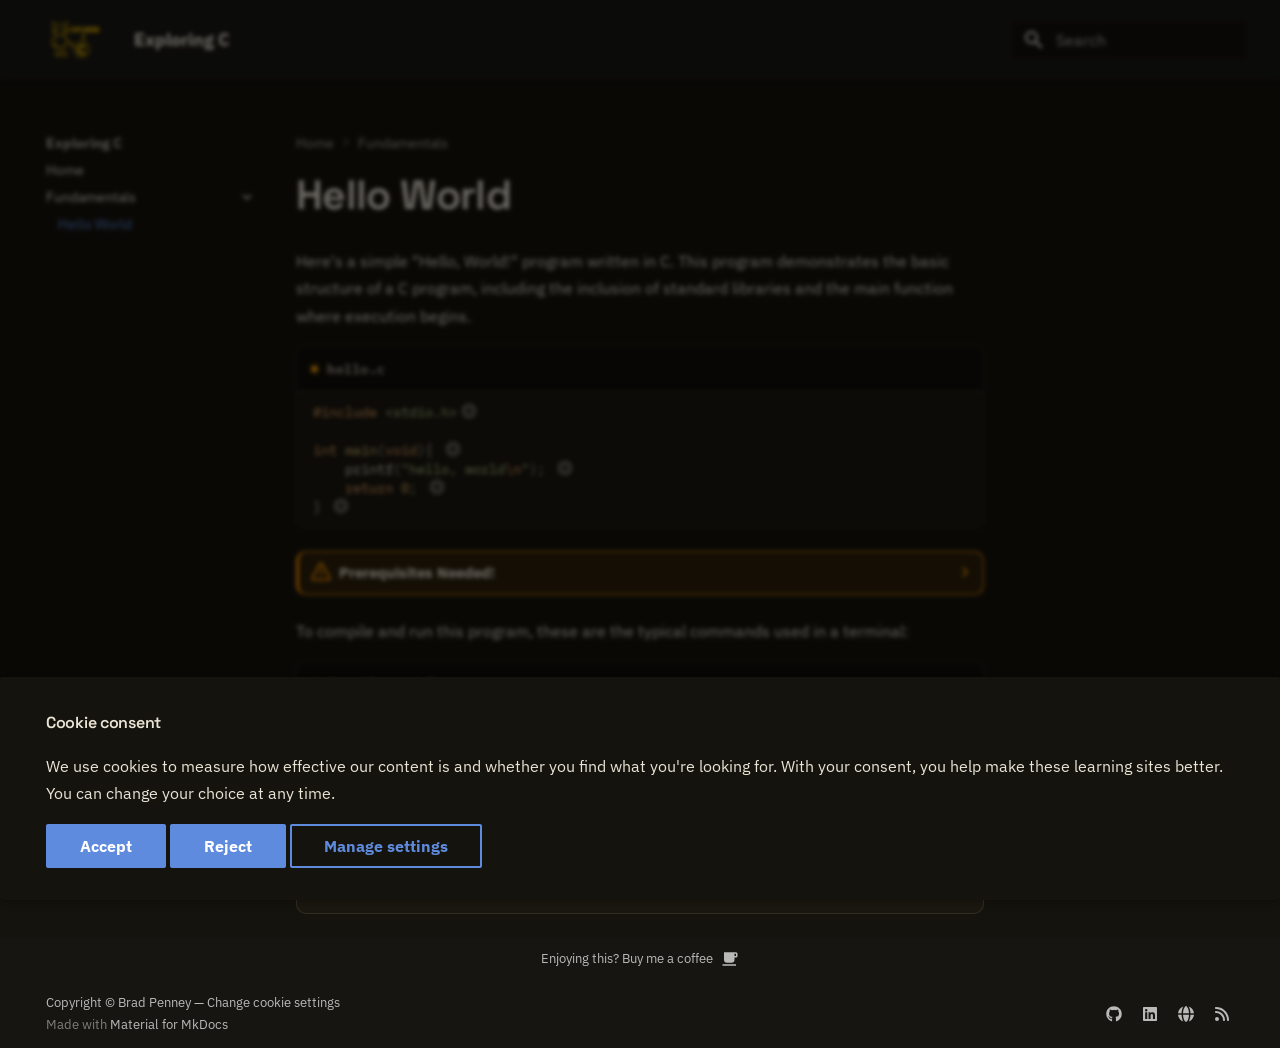
==== commit 731deb0a: "Deployed 598b972 with MkDocs version: 1.6.1" ====
--- a/hello_world/index.html
+++ b/hello_world/index.html
@@ -441,6 +441,54 @@
           
           
             <div class="md-content" data-md-component="content">
+              
+                
+
+
+
+  
+
+
+  <nav class="md-path" aria-label="Navigation" >
+    <ol class="md-path__list">
+      
+        
+  
+  
+    <li class="md-path__item">
+      <a href=".." class="md-path__link">
+        
+  <span class="md-ellipsis">
+    Home
+  </span>
+
+      </a>
+    </li>
+  
+
+      
+      
+        
+  
+  
+    
+    
+      <li class="md-path__item">
+        <a href="./" class="md-path__link">
+          
+  <span class="md-ellipsis">
+    Fundamentals
+  </span>
+
+        </a>
+      </li>
+    
+  
+
+      
+    </ol>
+  </nav>
+
               
               <article class="md-content__inner md-typeset">
                 
@@ -672,7 +720,7 @@
     
       
       
-      <script id="__config" type="application/json">{"annotate": null, "base": "..", "features": ["content.code.annotate", "content.tabs.link", "content.code.highlight", "content.tooltips", "content.code.mermaid"], "search": "../assets/javascripts/workers/search.2c215733.min.js", "tags": null, "translations": {"clipboard.copied": "Copied to clipboard", "clipboard.copy": "Copy to clipboard", "search.result.more.one": "1 more on this page", "search.result.more.other": "# more on this page", "search.result.none": "No matching documents", "search.result.one": "1 matching document", "search.result.other": "# matching documents", "search.result.placeholder": "Type to start searching", "search.result.term.missing": "Missing", "select.version": "Select version"}, "version": null}</script>
+      <script id="__config" type="application/json">{"annotate": null, "base": "..", "features": ["content.code.annotate", "content.tabs.link", "content.code.highlight", "content.tooltips", "content.code.mermaid", "navigation.path"], "search": "../assets/javascripts/workers/search.2c215733.min.js", "tags": null, "translations": {"clipboard.copied": "Copied to clipboard", "clipboard.copy": "Copy to clipboard", "search.result.more.one": "1 more on this page", "search.result.more.other": "# more on this page", "search.result.none": "No matching documents", "search.result.one": "1 matching document", "search.result.other": "# matching documents", "search.result.placeholder": "Type to start searching", "search.result.term.missing": "Missing", "select.version": "Select version"}, "version": null}</script>
     
     
       <script src="../assets/javascripts/bundle.79ae519e.min.js"></script>
